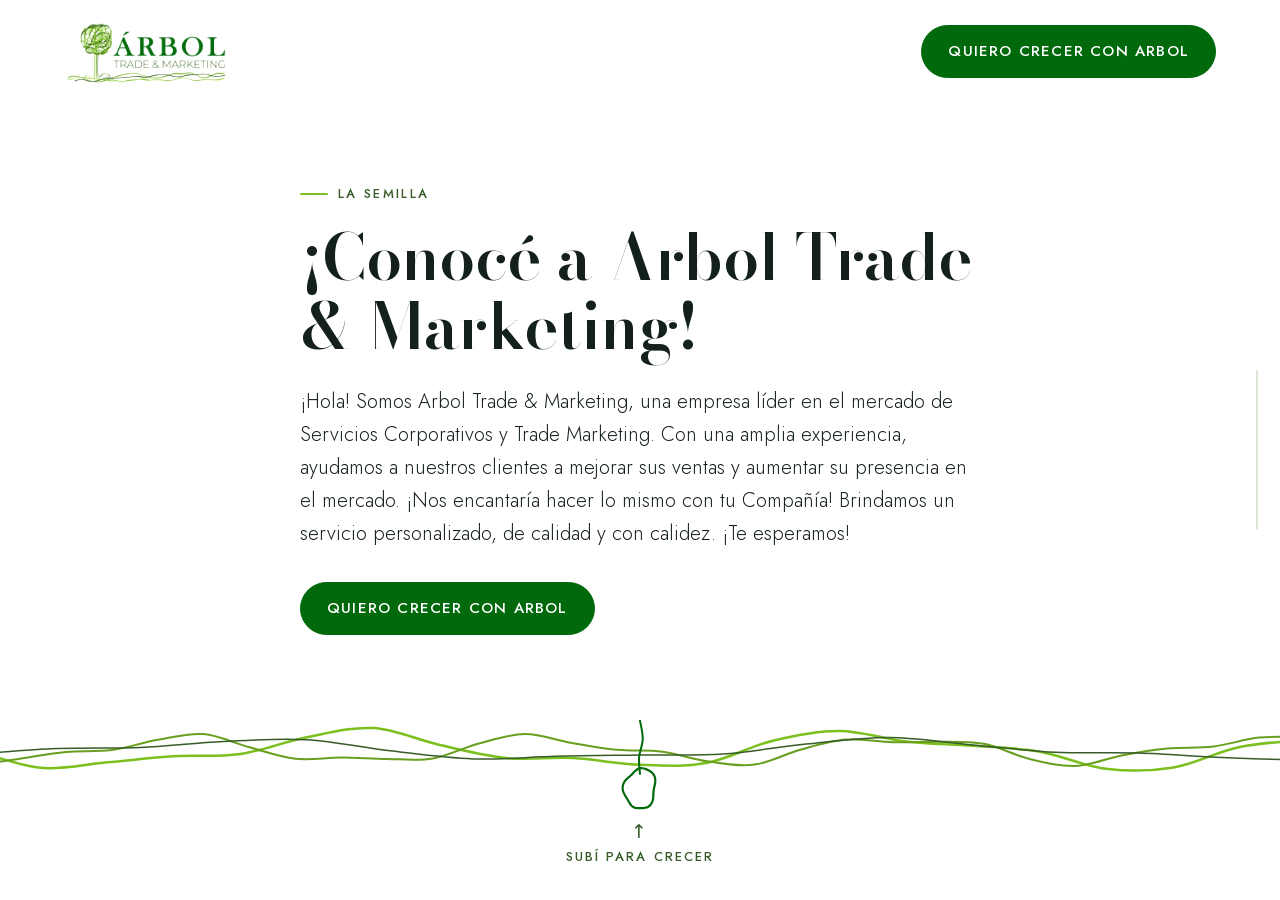
==== index.html @ 54db1768 "Árbol Trade & Marketing — sitio completo Sitio de una página, estático (HTML/CSS/JS), sin build step" ====
<!doctype html>
<html lang="es-AR">
<head>
<meta charset="utf-8">
<meta name="viewport" content="width=device-width, initial-scale=1, viewport-fit=cover">
<!-- Samsung Internet's "Dark mode for websites" force-inverts pages by default
     for many Android users, turning this white-and-green site black with a
     magenta tree. This opts out. -->
<meta name="color-scheme" content="only light">
<meta name="theme-color" content="#ffffff">

<title>Árbol Trade & Marketing | Servicios Corporativos y Trade Marketing</title>
<meta name="description" content="Somos Árbol Trade & Marketing. Ayudamos a nuestros clientes a mejorar sus ventas y aumentar su presencia en el mercado: trade marketing, BTL, merchandising, auditoría, mystery shopping y logística promocional en Argentina.">
<link rel="canonical" href="https://www.arbolmarketing.com/">

<!-- ============================ STAGING ONLY ============================
     REMOVE THIS TAG BEFORE THE PRODUCTION CUTOVER TO www.arbolmarketing.com.
     Leaving it in place would de-index the live site from Google entirely.
     There is no build step here, so nothing removes it automatically.
     ===================================================================== -->
<meta name="robots" content="noindex, nofollow">

<meta property="og:type" content="website">
<meta property="og:locale" content="es_AR">
<meta property="og:site_name" content="Árbol Trade & Marketing">
<meta property="og:title" content="Árbol Trade & Marketing">
<meta property="og:description" content="Servicios Corporativos y Trade Marketing. Ayudamos a tu compañía a crecer: equipos permanentes en el punto de venta, brigadas, auditoría, mystery shoppers, merchandising, marketing visual y logística.">
<meta property="og:url" content="https://www.arbolmarketing.com/">
<meta property="og:image" content="https://www.arbolmarketing.com/assets/logo/original/arbol-vertical.jpg">
<meta name="twitter:card" content="summary_large_image">

<link rel="icon" href="assets/favicon/favicon.svg" type="image/svg+xml">
<link rel="apple-touch-icon" href="assets/favicon/apple-touch-icon.png">

<link rel="preload" href="assets/fonts/jost-var.woff2" as="font" type="font/woff2" crossorigin>
<link rel="stylesheet" href="styles.css?v=1">
<!-- Set before first paint: the reveal styles are scoped to .js, so without
     this the content would render then hide, flashing on every load. -->
<script>document.documentElement.className = 'js';</script>

<script type="application/ld+json">
{
  "@context": "https://schema.org",
  "@type": "ProfessionalService",
  "name": "Árbol Trade & Marketing",
  "description": "Servicios Corporativos y Trade Marketing.",
  "url": "https://www.arbolmarketing.com/",
  "email": "gerencia@arbolmarketing.com",
  "areaServed": "AR",
  "address": {
    "@type": "PostalAddress",
    "streetAddress": "Ciudad de la Paz 2941 Piso 9° B",
    "addressLocality": "CABA",
    "addressCountry": "AR"
  }
}
</script>
</head>

<body>
<a class="skip" href="#contenido">Saltar al contenido principal</a>

<header class="hdr">
  <a class="hdr__logo" href="#s1" aria-label="Árbol Trade &amp; Marketing — inicio">
    <img src="assets/logo/arbol-horizontal.jpg" width="420" height="183"
         alt="Árbol Trade &amp; Marketing">
  </a>
  <a class="btn btn--primary hdr__cta"
     href="mailto:gerencia@arbolmarketing.com?subject=Quiero%20crecer%20con%20Arbol">Quiero crecer con Arbol</a>
</header>

<div class="rail" aria-hidden="true"><div class="rail__fill" id="railFill"></div></div>

<!-- The sections below are in NARRATIVE order in the HTML. CSS renders them
     bottom-to-top, so §1 is at the visual bottom and the visitor climbs. -->
<main class="scroll" id="scroller">

  <!-- ============================================================ §1 semilla -->
  <section class="sect s-seed" id="s1" aria-labelledby="t1">
    <div class="wrap narrow">
      <p class="eyebrow" data-reveal>La semilla</p>
      <h1 id="t1" data-reveal="2">¡Conocé a Arbol Trade &amp; Marketing!</h1>
      <p class="lead" data-reveal="3">¡Hola! Somos Arbol Trade &amp; Marketing, una empresa líder en el mercado de Servicios Corporativos y Trade Marketing. Con una amplia experiencia, ayudamos a nuestros clientes a mejorar sus ventas y aumentar su presencia en el mercado. ¡Nos encantaría hacer lo mismo con tu Compañía! Brindamos un servicio personalizado, de calidad y con calidez. ¡Te esperamos!</p>
      <div class="btns" data-reveal="4">
        <a class="btn btn--primary" href="mailto:gerencia@arbolmarketing.com?subject=Quiero%20crecer%20con%20Arbol">Quiero crecer con Arbol</a>
      </div>
    </div>

    <div class="art seed-art" aria-hidden="true">
      <svg class="waves" viewBox="0 0 1200 60" preserveAspectRatio="none"><!--T:WAVES-->
<path class="wv" d="M0.0,30.0C10.0,33.0 40.0,45.7 60.0,47.8C80.0,49.8 100.0,44.2 120.0,42.3C140.0,40.4 160.0,37.7 180.0,36.3C200.0,35.0 220.0,37.2 240.0,34.0C260.0,30.8 280.0,21.6 300.0,17.3C320.0,12.9 340.0,6.8 360.0,8.1C380.0,9.4 400.0,20.0 420.0,25.0C440.0,29.9 460.0,35.8 480.0,38.0C500.0,40.2 520.0,36.9 540.0,38.1C560.0,39.2 580.0,44.0 600.0,44.8C620.0,45.6 640.0,47.0 660.0,43.0C680.0,39.0 700.0,26.1 720.0,20.7C740.0,15.4 760.0,10.8 780.0,11.0C800.0,11.1 820.0,19.0 840.0,21.4C860.0,23.9 880.0,24.0 900.0,25.7C920.0,27.3 940.0,27.6 960.0,31.5C980.0,35.3 1000.0,46.0 1020.0,48.7C1040.0,51.4 1060.0,51.4 1080.0,47.8C1100.0,44.2 1120.0,31.9 1140.0,27.2C1160.0,22.5 1190.0,21.0 1200.0,19.8" stroke="var(--leaf)" stroke-width="2.5" pathLength="1"/>
<path class="wv" d="M0.0,45.3C6.9,44.2 27.6,41.0 41.4,38.8C55.2,36.5 69.0,33.4 82.8,31.9C96.6,30.5 110.3,32.1 124.1,30.1C137.9,28.0 151.7,22.5 165.5,19.8C179.3,17.2 193.1,12.9 206.9,14.1C220.7,15.4 234.5,23.2 248.3,27.3C262.1,31.5 275.9,37.1 289.7,38.8C303.4,40.5 317.2,37.5 331.0,37.5C344.8,37.5 358.6,38.8 372.4,38.9C386.2,39.1 400.0,41.0 413.8,38.4C427.6,35.8 441.4,27.6 455.2,23.5C469.0,19.5 482.8,14.2 496.6,14.1C510.3,14.0 524.1,20.1 537.9,22.7C551.7,25.4 565.5,28.3 579.3,29.8C593.1,31.3 606.9,29.8 620.7,31.8C634.5,33.8 648.3,39.4 662.1,41.5C675.9,43.7 689.7,46.6 703.4,44.6C717.2,42.7 731.0,34.0 744.8,29.8C758.6,25.6 772.4,20.8 786.2,19.6C800.0,18.3 813.8,21.9 827.6,22.3C841.4,22.6 855.2,21.4 869.0,21.7C882.8,21.9 896.6,21.0 910.3,23.8C924.1,26.7 937.9,35.3 951.7,39.0C965.5,42.7 979.3,46.6 993.1,46.0C1006.9,45.4 1020.7,38.4 1034.5,35.4C1048.3,32.5 1062.1,29.9 1075.9,28.5C1089.7,27.0 1103.4,28.3 1117.2,26.5C1131.0,24.7 1144.8,19.2 1158.6,17.6C1172.4,16.0 1193.1,17.1 1200.0,17.0" stroke="var(--mid)" stroke-width="2.0" pathLength="1"/>
<path class="wv" d="M0.0,34.2C12.5,33.3 50.0,29.7 75.0,28.6C100.0,27.4 125.0,28.6 150.0,27.4C175.0,26.2 200.0,22.6 225.0,21.4C250.0,20.1 275.0,18.1 300.0,19.7C325.0,21.3 350.0,27.6 375.0,30.8C400.0,34.0 425.0,38.0 450.0,38.9C475.0,39.9 500.0,36.9 525.0,36.3C550.0,35.6 575.0,35.4 600.0,35.0C625.0,34.6 650.0,35.8 675.0,34.0C700.0,32.2 725.0,26.8 750.0,24.1C775.0,21.3 800.0,17.4 825.0,17.5C850.0,17.6 875.0,22.4 900.0,24.9C925.0,27.3 950.0,30.9 975.0,32.3C1000.0,33.6 1025.0,32.2 1050.0,33.1C1075.0,34.0 1100.0,36.4 1125.0,37.6C1150.0,38.7 1187.5,39.8 1200.0,40.3" stroke="var(--canopy)" stroke-width="1.5" pathLength="1"/>
</svg>
      <svg class="seedling" viewBox="240 -50 120 120"><!--T:SEED-->
<path class="sd" d="M314.9,42.2C314.7,43.2 314.7,44.1 314.7,45.1C314.6,46.1 314.6,47.1 314.5,48.2C314.5,49.3 314.4,50.4 314.2,51.6C314.0,52.7 313.7,53.8 313.2,54.9C312.8,55.9 312.2,56.9 311.5,57.7C310.9,58.5 310.1,59.2 309.3,59.7C308.5,60.2 307.6,60.6 306.7,60.8C305.8,61.1 304.9,61.2 304.1,61.3C303.2,61.4 302.4,61.5 301.6,61.5C300.8,61.5 300.0,61.5 299.2,61.5C298.4,61.5 297.6,61.5 296.8,61.4C296.0,61.3 295.2,61.2 294.4,60.9C293.7,60.7 292.9,60.3 292.2,59.9C291.5,59.4 290.9,58.8 290.3,58.2C289.7,57.6 289.2,56.8 288.7,56.1C288.3,55.3 287.9,54.5 287.4,53.8C287.0,53.0 286.6,52.3 286.1,51.5C285.7,50.7 285.2,50.0 284.7,49.2C284.3,48.4 283.7,47.6 283.3,46.8C282.8,45.9 282.3,44.9 281.9,43.9C281.6,42.9 281.3,41.8 281.1,40.6C281.0,39.5 281.0,38.3 281.2,37.2C281.4,36.0 281.8,34.9 282.3,33.9C282.8,32.8 283.5,31.9 284.1,31.1C284.8,30.2 285.6,29.5 286.3,28.9C287.1,28.2 287.8,27.6 288.5,27.1C289.2,26.5 289.8,25.9 290.4,25.3C291.1,24.7 291.6,24.1 292.2,23.5C292.8,22.8 293.4,22.1 294.0,21.5C294.7,20.8 295.4,20.2 296.1,19.6C296.8,19.1 297.6,18.6 298.4,18.3C299.2,18.0 300.1,17.8 300.9,17.7C301.7,17.7 302.5,17.7 303.3,17.9C304.1,18.0 304.9,18.3 305.7,18.6C306.5,18.8 307.2,19.2 308.0,19.5C308.8,19.9 309.5,20.3 310.3,20.7C311.0,21.2 311.8,21.6 312.4,22.2C313.1,22.8 313.8,23.5 314.4,24.2C315.0,25.0 315.5,25.9 315.9,26.8C316.2,27.8 316.5,28.9 316.6,30.0C316.7,31.1 316.7,32.2 316.6,33.3C316.5,34.4 316.2,35.5 316.0,36.5C315.8,37.6 315.5,38.5 315.4,39.5C315.2,40.4 315.0,41.3 314.9,42.2Z" stroke="var(--brand)" stroke-width="2.4" pathLength="1"/>
<path class="sp" d="M300.0,24.0C299.8,21.0 298.5,12.3 299.0,6.0C299.5,-0.3 302.8,-7.3 303.0,-14.0C303.2,-20.7 300.5,-30.7 300.0,-34.0" stroke="var(--brand)" stroke-width="2.2" pathLength="1"/>
</svg>
    </div>

    <button class="hint" id="hint" type="button">
      <span class="hint__arrow" aria-hidden="true">&#8593;</span>
      <span>Subí para crecer</span>
    </button>
  </section>

  <!-- ============================================================ §2 raíces -->
  <section class="sect s-roots" id="s2" aria-labelledby="t2">
    <div class="art roots-art" aria-hidden="true">
      <svg viewBox="0 0 600 320" preserveAspectRatio="xMidYMin meet"><!--T:ROOTS-->
<path class="rt" d="M300.0,0.0C299.8,10.5 300.6,45.0 298.7,63.0C296.8,81.1 293.3,94.0 288.5,108.2C283.6,122.5 277.1,135.5 269.6,148.5C262.1,161.4 252.9,173.7 243.7,185.8C234.5,197.9 223.9,209.6 214.3,221.2C204.7,232.7 194.7,243.9 185.9,255.0C177.1,266.0 165.5,282.1 161.4,287.5" stroke="var(--canopy)" stroke-width="2.6" pathLength="1"/>
<path class="rt" d="M300.0,0.0C303.7,5.1 316.6,21.7 322.4,30.4C328.2,39.1 330.8,45.3 334.8,52.2C338.8,59.0 342.2,65.3 346.6,71.6C350.9,77.8 355.1,83.7 360.8,89.6C366.5,95.4 373.0,101.0 380.9,106.6C388.9,112.1 398.3,117.6 408.6,122.9C418.9,128.2 437.1,136.0 442.8,138.6" stroke="var(--brand)" stroke-width="2.5" pathLength="1"/>
<path class="rt" d="M300.0,0.0C298.9,10.5 299.0,44.8 293.6,62.7C288.2,80.7 276.5,93.6 267.5,107.7C258.6,121.9 248.6,134.9 239.7,147.8C230.8,160.7 222.0,172.9 214.1,185.0C206.1,197.1 199.1,208.7 192.1,220.2C185.1,231.7 179.0,242.8 172.0,253.8C165.0,264.8 153.9,280.9 150.2,286.3" stroke="var(--mid)" stroke-width="2.4" pathLength="1"/>
<path class="rt" d="M300.0,0.0C300.7,11.5 301.6,49.4 304.3,69.3C307.0,89.1 310.6,103.3 316.0,118.9C321.4,134.6 328.4,149.0 336.6,163.2C344.8,177.4 354.9,190.9 365.2,204.2C375.4,217.5 387.1,230.4 398.2,243.1C409.2,255.7 420.8,268.0 431.3,280.2C441.8,292.3 456.1,310.0 461.1,316.0" stroke="var(--canopy)" stroke-width="2.2" pathLength="1"/>
<path class="rt" d="M300.0,0.0C295.6,8.2 281.2,35.2 273.6,49.3C265.9,63.4 260.6,73.5 254.1,84.7C247.7,95.8 241.6,106.1 234.7,116.2C227.8,126.3 221.0,135.9 212.7,145.4C204.3,154.9 195.4,164.0 184.7,173.1C174.0,182.1 161.9,190.8 148.7,199.5C135.4,208.2 112.4,220.7 105.2,225.0" stroke="var(--brand)" stroke-width="2.1" pathLength="1"/>
<path class="rt" d="M300.0,0.0C300.4,5.8 298.3,24.9 302.3,34.9C306.4,44.8 316.6,52.0 324.2,59.9C331.8,67.7 340.4,75.0 347.9,82.1C355.4,89.3 362.8,96.1 369.2,102.8C375.6,109.5 381.1,116.0 386.4,122.3C391.6,128.7 395.7,134.9 400.5,141.0C405.4,147.2 412.8,156.1 415.2,159.1" stroke="var(--mid)" stroke-width="2.0" pathLength="1"/>
<path class="rt" d="M300.0,0.0C297.9,6.0 293.1,25.6 287.5,35.9C281.8,46.1 275.1,53.5 266.2,61.6C257.3,69.7 246.5,77.2 234.2,84.5C221.9,91.9 207.4,98.9 192.4,105.8C177.4,112.7 160.6,119.3 144.1,125.9C127.7,132.5 110.3,138.8 93.8,145.1C77.3,151.4 53.4,160.6 45.3,163.7" stroke="var(--canopy)" stroke-width="1.9" pathLength="1"/>
<path class="rt" d="M300.0,0.0C304.2,7.9 317.8,34.0 325.1,47.6C332.4,61.3 337.7,71.0 343.8,81.8C349.8,92.5 355.4,102.4 361.6,112.2C367.8,122.0 373.6,131.3 380.9,140.4C388.1,149.6 395.8,158.4 405.2,167.1C414.5,175.8 425.1,184.3 437.0,192.6C448.9,201.0 469.8,213.2 476.4,217.3" stroke="var(--brand)" stroke-width="1.7" pathLength="1"/>
<path class="rt" d="M300.0,0.0C300.3,9.4 304.3,40.2 301.7,56.4C299.1,72.5 290.4,84.1 284.3,96.8C278.2,109.5 271.0,121.2 265.0,132.8C259.0,144.4 253.0,155.4 248.2,166.2C243.3,177.1 239.4,187.5 236.0,197.8C232.5,208.1 230.3,218.2 227.6,228.1C225.0,237.9 221.3,252.3 220.0,257.2" stroke="var(--mid)" stroke-width="1.6" pathLength="1"/>
</svg>
    </div>
    <div class="wrap narrow" id="contenido" tabindex="-1">
      <p class="eyebrow" data-reveal>Las raíces</p>
      <h2 id="t2" data-reveal="2">Nuestra historia de crecimiento</h2>
      <p class="lead" data-reveal="3">Como un árbol, crecemos y evolucionamos a lo largo de los años. Desde nuestros inicios, hemos acompañado a nuestros clientes en su camino hacia el éxito. Logramos echar raíces, prosperar, dar cobertura y frutos con nuestras acciones. Hoy seguimos creciendo junto a ellos. Conocé más sobre nuestra historia y cómo podemos ayudar a tu negocio a crecer y prosperar.</p>
    </div>
  </section>

  <!-- ============================================================ §3 tronco -->
  <section class="sect s-trunk" id="s3" aria-labelledby="t3">
    <div class="art trunk-art" aria-hidden="true">
      <svg viewBox="0 0 200 1000" preserveAspectRatio="none"><!--T:TRUNK-->
<path class="tk" d="M93.0,0.0C93.1,9.3 93.5,37.0 93.8,55.6C94.0,74.1 94.2,92.6 94.4,111.1C94.6,129.6 94.8,148.1 95.0,166.7C95.1,185.2 95.3,203.7 95.3,222.2C95.4,240.7 95.5,259.3 95.5,277.8C95.5,296.3 95.5,314.8 95.4,333.3C95.3,351.9 95.2,370.4 95.0,388.9C94.8,407.4 94.6,425.9 94.3,444.4C94.0,463.0 93.6,481.5 93.2,500.0C92.8,518.5 92.3,537.0 91.8,555.6C91.3,574.1 90.7,592.6 90.0,611.1C89.4,629.6 88.7,648.1 87.9,666.7C87.1,685.2 86.3,703.7 85.4,722.2C84.5,740.7 83.5,759.3 82.5,777.8C81.4,796.3 80.4,814.8 79.2,833.3C78.0,851.9 76.8,870.4 75.6,888.9C74.3,907.4 72.9,925.9 71.5,944.4C70.2,963.0 67.9,990.7 67.2,1000.0" stroke="var(--canopy)" stroke-width="3" pathLength="1"/>
<path class="tk" d="M110.8,0.0C110.8,9.3 111.0,37.0 111.2,55.6C111.3,74.1 111.4,92.6 111.5,111.1C111.6,129.6 111.7,148.1 111.7,166.7C111.8,185.2 111.9,203.7 112.0,222.2C112.1,240.7 112.2,259.3 112.2,277.8C112.3,296.3 112.4,314.8 112.5,333.3C112.6,351.9 112.7,370.4 112.9,388.9C113.0,407.4 113.1,425.9 113.3,444.4C113.4,463.0 113.6,481.5 113.8,500.0C114.0,518.5 114.2,537.0 114.5,555.6C114.7,574.1 115.0,592.6 115.3,611.1C115.6,629.6 116.0,648.1 116.4,666.7C116.8,685.2 117.2,703.7 117.7,722.2C118.2,740.7 118.7,759.3 119.3,777.8C119.9,796.3 120.6,814.8 121.3,833.3C122.0,851.9 122.7,870.4 123.5,888.9C124.4,907.4 125.3,925.9 126.2,944.4C127.2,963.0 128.8,990.7 129.3,1000.0" stroke="var(--canopy)" stroke-width="3" pathLength="1"/>
</svg>
    </div>
    <div class="wrap">
      <p class="eyebrow" data-reveal>El tronco</p>
      <h2 id="t3" data-reveal="2">¿Qué ofrecemos?</h2>

      <ul class="svcs" role="list">
        <li class="svc svc--solo" data-reveal>
          <svg class="svc__icon" viewBox="0 0 40 40" aria-hidden="true">
            <path d="M20 7c-6.5 0-10.5 4.2-9.4 9.2 1 5 6.4 8.2 11.6 7 5.2-1.2 8.7-5.4 7.5-9.9C28.6 9 24.4 7 20.6 8.4c-3.8 1.4-5 5.4-3 7.8 2 2.4 5.6 2 6.6-.6" stroke="var(--canopy)"/>
            <path d="M20 24.5V33" stroke="var(--brand)"/>
            <path d="M12.5 22.5 8 27M27.5 22.5 32 27" stroke="var(--mid)"/>
            <path d="M8 27c-2 .6-3 2-2.8 3.4M32 27c2 .6 3 2 2.8 3.4" stroke="var(--leaf)"/>
          </svg>
          <h3>Servicios de Marketing, Trade, BTL, campañas y eventos.</h3>
        </li>

        <li class="svc" data-reveal>
          <svg class="svc__icon" viewBox="0 0 40 40" aria-hidden="true">
            <path d="M14 13.5a3.2 3.2 0 1 1-.1 0M14 17v7m-3.8 4 3.8-4 3.8 4" stroke="var(--canopy)"/>
            <path d="M26.5 15a2.7 2.7 0 1 1-.1 0M26.5 18v6m-3 3.6 3-3.6 3 3.6" stroke="var(--mid)"/>
            <path d="M4 33c4.5-2.2 8-.2 12 .2 4 .4 7.5-1.8 11.5-1.6 2.6.1 4.4 1 6.5 2.2" stroke="var(--leaf)"/>
          </svg>
          <h3>Equipos de atención permanente para el PdeV</h3>
          <p>¡Siempre estamos disponibles para ayudar a nuestros clientes a mejorar su servicio al canal!</p>
        </li>

        <li class="svc" data-reveal>
          <svg class="svc__icon" viewBox="0 0 40 40" aria-hidden="true">
            <path d="M4 27.5 11.5 19l5 5L27 10" stroke="var(--canopy)"/>
            <path d="M21 10h6.5v6.5" stroke="var(--brand)"/>
            <path d="M4 33h9M6.5 36.5h6" stroke="var(--leaf)"/>
          </svg>
          <h3>Brigadas para acciones puntuales</h3>
          <p>¡Ayudamos a nuestros clientes a destacar en campañas específicas, rápidas y de gran alcance!</p>
        </li>

        <li class="svc" data-reveal>
          <svg class="svc__icon" viewBox="0 0 40 40" aria-hidden="true">
            <path d="M17.5 6.5c-6.2.3-10.4 4.6-10 10.4.4 5.8 5.4 9.6 11 9 5.6-.6 9.4-5.2 8.8-10.8-.5-4.6-4-8.2-8.6-8.6" stroke="var(--canopy)"/>
            <path d="m24.5 24.5 9 9" stroke="var(--brand)"/>
            <path d="M13.5 20v-3.5M17.5 20v-6.5M21.5 20v-9.5" stroke="var(--mid)"/>
          </svg>
          <h3>Servicios de auditoría</h3>
          <p>¡Brindamos una visión detallada del mercado para ayudar a tomar decisiones basadas en información!</p>
        </li>

        <li class="svc" data-reveal>
          <svg class="svc__icon" viewBox="0 0 40 40" aria-hidden="true">
            <path d="M9.5 14.5h21l-1.8 19h-17.4z" stroke="var(--canopy)"/>
            <path d="M15.5 14.5v-3a4.5 4.5 0 0 1 9 0v3" stroke="var(--mid)"/>
            <path d="M13.5 24.5c3.2-4.2 9.8-4.2 13 0-3.2 4.2-9.8 4.2-13 0" stroke="var(--brand)"/>
            <path d="M20 22.6a2 2 0 1 1-.1 0" stroke="var(--leaf)"/>
          </svg>
          <h3>Mystery Shoppers</h3>
          <p>¡Ayudamos a nuestros clientes a mejorar su servicio al cliente, evaluar sus KPI y validar la calidad de sus dinámicas!</p>
        </li>

        <li class="svc" data-reveal>
          <svg class="svc__icon" viewBox="0 0 40 40" aria-hidden="true">
            <path d="M4 15.5c5-2 9 2 14 0s9-2 18 0" stroke="var(--leaf)"/>
            <path d="M4 24.5c5-2 9 2 14 0s9-2 18 0" stroke="var(--mid)"/>
            <path d="M4 33.5c5-2 9 2 14 0s9-2 18 0" stroke="var(--canopy)"/>
            <path d="M7.5 6h6.5v7.5H7.5zM26 6h6.5v7.5H26z" stroke="var(--canopy)"/>
            <path d="m17.4 5.6 6.4.9-.9 6.4-6.4-.9z" stroke="var(--brand)"/>
          </svg>
          <h3>Servicio de Merchandising</h3>
          <p>¡Gestión de Trade, Información, Activación, Seguimiento y presentación de productos en tiendas!</p>
        </li>

        <li class="svc" data-reveal>
          <svg class="svc__icon" viewBox="0 0 40 40" aria-hidden="true">
            <path d="M20 21c0-1.8 1.9-2.8 3.1-1.2 1.2 1.6-.5 4.6-3.4 4.8-2.9.2-5.6-2.8-4.6-6.3 1-3.5 5.8-4.8 9.2-2.2" stroke="var(--canopy)"/>
            <path d="M20 11.5V6M29 14l3.5-3.5M11 14 7.5 10.5M32 22h5M3 22h5" stroke="var(--leaf)"/>
            <path d="M9.5 29.5 30 26l1.4 8L11 37.5z" stroke="var(--mid)"/>
          </svg>
          <h3>Marketing visual</h3>
          <p>¡Ayudamos a nuestros clientes a llamar la atención con activaciones impactantes!</p>
        </li>

        <li class="svc" data-reveal>
          <svg class="svc__icon" viewBox="0 0 40 40" aria-hidden="true">
            <path d="M3.5 12h17v14h-17z" stroke="var(--canopy)"/>
            <path d="M20.5 17h6.5l4.5 5.5V26h-11z" stroke="var(--mid)"/>
            <path d="M11 26a3.2 3.2 0 1 1-.1 0M27 26a3.2 3.2 0 1 1-.1 0" stroke="var(--brand)"/>
            <path d="M3 34c5-2 9 2 14 0s9-2 19 0" stroke="var(--leaf)"/>
          </svg>
          <h3>Logística</h3>
          <p>¡Aseguramos que los Materiales Promocionales lleguen a tiempo y se instalen en perfectas condiciones!</p>
        </li>
      </ul>
    </div>
  </section>

  <!-- ============================================================ §4 copa -->
  <section class="sect s-canopy" id="s4" aria-labelledby="t4">
    <div class="art canopy-art canopy" aria-hidden="true">
      <svg viewBox="0 0 600 520" preserveAspectRatio="xMidYMid meet"><!--T:CANOPY-->
<path class="cp" d="M262.4,321.4C257.8,317.9 252.4,314.5 247.2,310.4C242.1,306.3 236.3,302.0 231.5,296.8C226.7,291.6 221.8,285.8 218.3,279.4C214.8,273.1 212.0,265.9 210.6,258.8C209.3,251.6 209.2,243.8 210.2,236.3C211.3,228.9 213.8,221.2 217.1,214.1C220.4,207.0 224.9,200.1 229.8,193.7C234.6,187.2 240.4,181.3 246.1,175.6C251.8,169.9 258.0,164.7 264.2,159.6C270.4,154.4 276.7,149.6 283.2,144.8C289.7,140.1 296.2,135.4 303.1,131.1C310.0,126.8 317.1,122.5 324.6,119.1C332.0,115.6 339.8,112.3 347.7,110.2C355.6,108.1 364.0,106.6 371.9,106.5C379.9,106.4 388.1,107.3 395.5,109.4C402.9,111.4 410.1,114.8 416.4,118.9C422.6,122.9 428.2,128.2 432.9,133.5C437.7,138.8 441.5,145.0 445.0,150.7C448.4,156.3 450.9,162.3 453.7,167.5C456.5,172.8 458.7,177.7 461.6,182.1C464.4,186.5 467.3,190.2 471.0,193.9C474.6,197.6 478.8,200.7 483.4,204.3C488.0,207.8 493.4,211.1 498.6,215.2C503.7,219.3 509.5,223.7 514.3,228.9C519.1,234.0 524.0,239.9 527.5,246.2C531.0,252.6 533.8,259.7 535.2,266.9C536.5,274.1 536.7,281.9 535.6,289.3C534.5,296.8 532.0,304.4 528.7,311.6C525.5,318.7 520.9,325.6 516.1,332.0C511.2,338.4 505.5,344.4 499.7,350.1C494.0,355.7 487.8,361.0 481.6,366.1C475.4,371.2 469.1,376.1 462.6,380.8C456.2,385.6 449.6,390.2 442.7,394.5C435.8,398.8 428.7,403.1 421.3,406.6C413.9,410.1 406.0,413.4 398.1,415.5C390.2,417.5 381.9,419.0 373.9,419.1C366.0,419.3 357.8,418.4 350.4,416.3C342.9,414.2 335.7,410.8 329.5,406.8C323.2,402.8 317.7,397.4 312.9,392.1C308.1,386.8 304.3,380.6 300.9,375.0C297.4,369.3 294.9,363.4 292.1,358.1C289.4,352.9 287.2,348.0 284.3,343.6C281.4,339.2 278.5,335.4 274.8,331.7C271.2,328.0 267.0,325.0 262.4,321.4Z" stroke="var(--leaf)" stroke-width="2.9" pathLength="1"/>
<path class="cp" d="M394.8,412.4C388.9,413.0 382.4,412.3 376.4,410.8C370.3,409.3 364.1,406.5 358.5,403.5C352.9,400.6 347.5,396.6 342.6,393.3C337.7,389.9 333.4,386.1 329.0,383.3C324.7,380.4 320.9,378.0 316.6,376.3C312.2,374.7 308.1,373.9 303.1,373.4C298.1,372.9 292.8,373.3 286.7,373.2C280.6,373.0 273.7,373.4 266.7,372.5C259.7,371.6 251.7,370.5 244.5,367.8C237.3,365.1 229.6,361.4 223.4,356.5C217.3,351.5 211.4,345.1 207.6,338.2C203.8,331.4 201.3,323.1 200.6,315.4C199.9,307.6 201.1,299.1 203.5,291.7C205.9,284.3 210.4,277.0 215.0,271.0C219.6,264.9 225.8,259.8 231.2,255.4C236.6,251.0 242.6,247.8 247.3,244.5C252.0,241.3 256.3,239.0 259.4,235.8C262.4,232.6 264.4,229.6 265.8,225.4C267.1,221.2 267.2,216.3 267.5,210.5C267.8,204.7 267.2,197.6 267.7,190.4C268.2,183.2 268.5,174.8 270.2,167.3C271.9,159.8 274.4,151.7 278.0,145.3C281.5,138.9 286.3,132.9 291.7,129.1C297.1,125.2 303.7,122.7 310.1,122.1C316.6,121.5 323.8,122.9 330.4,125.4C336.9,128.0 343.6,132.5 349.5,137.3C355.4,142.1 360.8,148.5 365.6,154.3C370.4,160.2 374.4,166.7 378.3,172.5C382.1,178.3 385.3,184.0 388.7,189.0C392.1,194.1 395.1,198.6 398.5,203.0C401.9,207.3 405.4,211.0 409.1,215.0C412.8,219.0 416.8,222.6 420.6,226.8C424.5,231.0 428.6,235.3 432.2,240.0C435.8,244.8 439.4,250.0 442.3,255.5C445.2,261.0 447.8,266.9 449.7,272.9C451.5,278.9 452.8,285.2 453.6,291.4C454.3,297.6 454.5,303.9 454.3,310.1C454.1,316.3 453.5,322.4 452.6,328.6C451.7,334.7 450.6,340.7 449.1,346.7C447.7,352.7 446.0,358.8 443.9,364.6C441.8,370.4 439.4,376.4 436.4,381.7C433.4,387.0 429.9,392.3 425.8,396.6C421.7,400.9 416.9,404.8 411.8,407.5C406.6,410.1 400.7,411.9 394.8,412.4Z" stroke="var(--mid)" stroke-width="2.4" pathLength="1"/>
<path class="cp" d="M402.5,422.2C394.0,420.2 386.0,416.7 379.0,414.6C372.0,412.5 366.1,410.5 360.4,409.8C354.7,409.2 350.0,409.7 344.9,410.6C339.7,411.5 334.8,413.9 329.3,415.3C323.8,416.8 318.0,418.9 312.1,419.4C306.2,419.9 299.8,419.8 294.0,418.2C288.2,416.6 282.4,413.6 277.4,410.0C272.3,406.4 267.9,401.3 263.6,396.7C259.4,392.0 256.0,386.7 252.0,382.1C247.9,377.5 244.2,373.2 239.3,369.1C234.3,365.0 228.8,361.7 222.3,357.7C215.8,353.8 208.0,350.2 200.5,345.2C192.9,340.3 184.1,334.8 177.0,328.1C169.9,321.5 162.5,313.5 157.8,305.2C153.1,296.9 149.7,287.3 148.8,278.5C147.9,269.6 149.4,260.1 152.3,252.0C155.2,243.9 160.8,236.3 166.4,229.8C171.9,223.3 179.3,217.9 185.8,212.9C192.2,207.9 199.1,204.0 205.2,199.7C211.2,195.4 216.6,191.4 221.9,187.1C227.1,182.7 231.6,178.0 236.7,173.7C241.8,169.4 246.7,164.5 252.3,161.1C258.0,157.7 264.2,154.5 270.8,153.3C277.3,152.0 284.7,152.1 291.7,153.8C298.6,155.4 306.0,159.1 312.5,163.1C318.9,167.2 325.0,173.1 330.4,177.9C335.8,182.7 340.2,188.3 344.8,192.1C349.3,195.9 353.0,199.0 357.7,200.8C362.4,202.5 367.0,202.6 372.8,202.6C378.6,202.5 385.2,201.0 392.5,200.6C399.7,200.3 408.2,199.4 416.1,200.5C424.1,201.5 432.8,203.4 440.1,206.9C447.3,210.4 454.3,215.5 459.6,221.3C464.9,227.1 468.9,234.6 471.9,241.8C474.9,249.0 476.2,257.1 477.6,264.8C479.0,272.4 479.2,280.1 480.1,287.8C481.1,295.5 481.8,302.9 483.1,310.7C484.3,318.6 486.1,326.5 487.4,334.9C488.7,343.3 490.6,352.3 490.8,361.0C491.0,369.8 490.9,379.3 488.6,387.4C486.4,395.5 482.6,403.7 477.3,409.7C471.9,415.8 464.4,420.7 456.4,423.6C448.5,426.5 438.7,427.2 429.7,427.0C420.7,426.8 410.9,424.3 402.5,422.2Z" stroke="var(--canopy)" stroke-width="2.6" pathLength="1"/>
<path class="cp" d="M213.5,374.1C209.9,371.4 205.8,369.1 201.8,366.3C197.8,363.5 193.4,360.7 189.5,357.2C185.7,353.8 181.7,349.9 178.7,345.5C175.8,341.1 173.2,336.0 171.7,330.8C170.2,325.6 169.5,319.8 169.5,314.1C169.5,308.4 170.4,302.5 171.5,296.7C172.7,290.9 174.5,285.1 176.3,279.3C178.1,273.5 180.1,267.7 182.3,261.9C184.5,256.0 186.7,250.1 189.4,244.1C192.1,238.1 194.9,231.9 198.5,226.1C202.0,220.2 206.0,214.2 210.8,209.1C215.5,204.0 221.0,199.0 226.9,195.3C232.7,191.6 239.4,188.6 245.9,186.8C252.5,184.9 259.5,184.3 266.0,184.2C272.6,184.2 279.1,185.4 285.1,186.6C291.1,187.8 296.7,189.9 302.1,191.6C307.4,193.3 312.3,195.2 317.2,196.8C322.1,198.3 326.7,199.7 331.4,201.0C336.1,202.3 340.9,203.3 345.5,204.7C350.2,206.1 355.0,207.4 359.4,209.4C363.8,211.4 368.2,213.8 372.0,216.7C375.7,219.6 379.1,223.2 381.9,227.0C384.8,230.8 386.9,235.2 389.0,239.5C391.0,243.8 392.4,248.4 394.0,252.8C395.6,257.3 397.0,261.7 398.7,266.2C400.5,270.7 402.4,275.0 404.5,279.8C406.5,284.5 409.0,289.3 411.1,294.6C413.1,299.9 415.4,305.5 416.7,311.5C418.0,317.5 419.0,324.0 418.7,330.4C418.5,336.9 417.3,343.7 415.1,350.0C412.8,356.3 409.3,362.6 405.2,368.2C401.2,373.8 395.9,378.9 390.6,383.4C385.2,387.9 379.1,391.7 373.3,395.2C367.4,398.7 361.3,401.6 355.3,404.4C349.4,407.2 343.6,409.7 337.7,412.2C331.8,414.6 326.1,417.0 320.2,418.9C314.3,420.9 308.4,422.8 302.4,423.9C296.5,425.0 290.4,425.8 284.6,425.5C278.8,425.3 273.0,424.3 267.7,422.5C262.5,420.7 257.5,417.9 253.1,414.8C248.7,411.8 245.0,407.8 241.5,404.1C238.0,400.4 235.1,396.3 232.1,392.7C229.1,389.1 226.5,385.6 223.3,382.5C220.2,379.4 217.1,376.8 213.5,374.1Z" stroke="var(--leaf)" stroke-width="2.9" pathLength="1"/>
<path class="cp" d="M92.2,301.2C93.2,294.3 93.9,287.6 94.9,280.9C95.9,274.1 96.4,267.3 98.1,260.7C99.8,254.0 101.6,247.1 105.1,240.8C108.7,234.6 113.4,228.3 119.5,223.3C125.6,218.3 133.5,213.8 141.8,210.7C150.0,207.5 159.9,205.6 169.0,204.4C178.1,203.1 187.9,203.4 196.3,203.3C204.7,203.2 212.6,204.0 219.5,203.7C226.4,203.5 232.1,203.1 237.7,201.6C243.4,200.0 247.9,197.5 253.4,194.4C258.8,191.3 264.0,186.9 270.3,183.1C276.6,179.3 283.5,174.6 291.0,171.4C298.5,168.2 306.9,165.2 315.1,163.9C323.3,162.5 332.0,162.3 340.0,163.2C348.0,164.0 355.8,166.4 363.1,169.0C370.4,171.7 376.9,175.5 383.6,179.0C390.3,182.5 396.4,186.4 403.2,190.1C410.0,193.8 417.0,197.4 424.4,201.3C431.8,205.2 440.0,208.9 447.7,213.5C455.3,218.1 463.8,223.0 470.3,228.9C476.9,234.8 483.3,241.5 486.9,248.6C490.5,255.8 492.6,263.9 492.0,271.6C491.4,279.4 488.1,287.7 483.3,294.9C478.5,302.1 470.9,309.1 463.3,315.1C455.7,321.0 446.2,326.1 437.8,330.6C429.5,335.1 420.8,338.6 413.4,342.3C406.0,345.9 399.4,349.0 393.5,352.6C387.6,356.2 383.0,359.9 378.0,363.7C373.0,367.6 368.8,371.9 363.7,375.7C358.6,379.5 353.3,383.6 347.3,386.6C341.3,389.5 334.6,392.1 327.8,393.5C321.0,394.9 313.6,395.3 306.6,395.2C299.6,395.1 292.5,393.8 285.8,393.0C279.2,392.1 273.0,390.6 266.6,390.2C260.2,389.7 254.2,389.5 247.3,390.1C240.3,390.8 233.2,392.4 224.9,394.0C216.7,395.6 207.4,398.2 197.6,399.6C187.7,401.0 176.5,402.7 166.1,402.6C155.7,402.5 144.3,401.5 134.9,398.9C125.4,396.2 116.3,392.0 109.5,386.8C102.7,381.6 97.4,374.7 93.9,367.8C90.4,360.9 89.0,352.9 88.2,345.3C87.4,337.8 88.5,330.0 89.2,322.6C89.8,315.3 91.3,308.2 92.2,301.2Z" stroke="var(--mid)" stroke-width="3.1" pathLength="1"/>
<path class="cp" d="M129.8,382.2C132.7,371.6 139.2,359.4 143.0,350.4C146.8,341.4 151.6,333.9 152.4,328.4C153.3,322.9 151.9,320.4 148.3,317.6C144.7,314.7 137.2,313.9 130.8,311.2C124.5,308.4 115.7,305.5 110.3,300.9C105.0,296.4 100.3,290.2 98.9,283.8C97.4,277.5 99.0,269.7 101.5,262.9C104.0,256.0 109.5,249.1 113.8,242.5C118.1,235.9 123.4,230.1 127.3,223.4C131.2,216.7 134.1,210.1 137.3,202.4C140.5,194.8 142.4,185.8 146.3,177.5C150.2,169.2 154.5,159.4 160.6,152.6C166.7,145.8 174.8,139.3 182.9,136.8C191.1,134.2 201.1,134.6 209.4,137.1C217.7,139.7 226.2,146.5 232.7,152.1C239.3,157.8 244.2,166.2 248.9,170.8C253.6,175.4 256.4,179.4 260.9,179.8C265.3,180.3 269.6,177.1 275.7,173.3C281.8,169.4 289.5,161.8 297.5,156.7C305.4,151.6 315.3,145.2 323.4,142.5C331.5,139.8 339.9,138.9 346.0,140.4C352.1,141.8 356.4,146.6 359.9,151.1C363.5,155.7 364.7,162.5 367.3,167.9C369.8,173.3 371.5,178.7 375.0,183.5C378.5,188.3 383.5,192.0 388.2,196.7C393.0,201.4 399.8,205.7 403.7,211.6C407.5,217.5 411.6,224.5 411.3,232.1C411.1,239.6 408.1,248.9 402.2,256.8C396.4,264.6 386.1,273.0 376.3,279.4C366.6,285.7 353.5,290.6 343.7,294.6C333.9,298.7 324.1,300.6 317.5,303.8C311.0,307.0 307.2,309.3 304.5,314.0C301.8,318.7 302.3,324.7 301.3,331.9C300.2,339.1 300.5,348.9 298.3,357.4C296.2,366.0 292.9,376.0 288.2,383.2C283.5,390.5 276.8,396.7 270.2,400.8C263.7,405.0 256.0,406.4 249.1,408.0C242.1,409.6 235.3,409.0 228.5,410.3C221.6,411.6 215.2,413.0 207.9,415.7C200.5,418.3 192.7,422.9 184.4,426.2C176.2,429.5 166.5,434.3 158.4,435.4C150.3,436.6 141.4,436.6 135.9,433.0C130.4,429.4 126.3,422.1 125.3,413.6C124.3,405.2 126.8,392.7 129.8,382.2Z" stroke="var(--canopy)" stroke-width="2.9" pathLength="1"/>
<path class="cp" d="M374.4,242.6C373.7,247.3 373.0,251.9 371.9,256.5C370.7,261.0 369.5,265.6 367.4,269.9C365.4,274.3 362.8,278.6 359.3,282.4C355.8,286.1 351.4,289.7 346.5,292.5C341.6,295.3 335.7,297.5 329.9,299.2C324.1,300.9 317.6,301.8 311.7,302.6C305.8,303.4 299.8,303.6 294.5,304.1C289.2,304.7 284.3,305.0 279.7,305.9C275.0,306.8 270.9,308.0 266.6,309.6C262.2,311.2 258.0,313.3 253.3,315.4C248.6,317.4 243.7,319.9 238.3,321.8C232.9,323.6 226.9,325.4 220.9,326.4C214.9,327.3 208.5,327.7 202.4,327.4C196.3,327.0 190.0,325.8 184.3,324.2C178.5,322.5 173.1,320.1 167.8,317.7C162.6,315.2 157.8,312.3 152.8,309.4C147.9,306.5 143.1,303.5 138.1,300.4C133.2,297.3 128.1,294.2 123.1,290.7C118.2,287.2 112.9,283.6 108.5,279.5C104.1,275.5 99.6,271.0 96.6,266.2C93.6,261.5 91.3,256.2 90.6,251.1C89.9,245.9 90.6,240.4 92.5,235.4C94.3,230.4 97.9,225.4 101.9,221.0C105.8,216.6 111.2,212.7 116.3,209.1C121.3,205.6 127.1,202.7 132.1,199.9C137.2,197.0 142.1,194.6 146.5,192.0C151.0,189.5 154.9,187.0 158.7,184.4C162.6,181.8 166.0,179.0 169.8,176.4C173.6,173.8 177.4,171.0 181.6,168.7C185.9,166.4 190.5,164.2 195.4,162.7C200.2,161.2 205.6,160.1 210.8,159.5C216.0,158.9 221.5,159.0 226.8,159.2C232.1,159.3 237.3,160.0 242.4,160.4C247.6,160.7 252.5,161.2 257.8,161.3C263.1,161.5 268.3,161.3 274.1,161.1C279.9,160.9 286.1,160.2 292.6,160.0C299.2,159.9 306.5,159.5 313.5,160.1C320.6,160.6 328.2,161.5 335.0,163.4C341.7,165.2 348.5,167.9 354.0,171.2C359.5,174.5 364.2,178.7 367.8,183.2C371.3,187.7 373.7,192.9 375.2,197.9C376.8,203.0 377.2,208.3 377.4,213.4C377.6,218.5 376.9,223.5 376.4,228.4C375.9,233.3 375.2,238.0 374.4,242.6Z" stroke="var(--leaf)" stroke-width="2.8" pathLength="1"/>
<path class="cp" d="M292.2,392.5C286.8,396.5 280.6,399.7 274.6,400.8C268.6,401.9 262.1,401.2 256.3,398.9C250.4,396.6 244.5,392.2 239.6,387.0C234.7,381.8 230.3,374.6 226.8,367.5C223.2,360.4 220.5,352.0 218.3,344.4C216.0,336.7 214.7,328.7 213.3,321.6C211.8,314.5 211.0,307.7 209.7,301.7C208.4,295.6 207.2,290.3 205.4,285.1C203.5,279.9 201.4,275.5 198.9,270.6C196.4,265.7 193.3,261.1 190.3,255.9C187.2,250.6 183.8,245.1 180.9,239.0C178.0,232.9 174.9,226.2 172.8,219.3C170.8,212.3 169.1,204.7 168.4,197.3C167.7,189.9 167.8,182.1 168.8,174.9C169.8,167.7 171.7,160.5 174.3,154.0C176.8,147.6 180.3,141.6 184.0,136.3C187.7,131.1 192.1,126.5 196.6,122.4C201.0,118.4 205.8,115.0 210.6,112.0C215.4,109.1 220.3,106.7 225.2,104.6C230.1,102.5 235.0,100.8 239.9,99.5C244.9,98.2 249.8,97.2 254.7,96.7C259.6,96.1 264.5,96.0 269.4,96.3C274.2,96.7 279.1,97.5 283.8,98.8C288.5,100.0 293.1,101.8 297.7,103.9C302.2,105.9 306.5,108.5 310.8,111.1C315.1,113.7 319.2,116.6 323.3,119.5C327.5,122.4 331.5,125.4 335.8,128.5C340.0,131.6 344.2,134.6 348.7,138.0C353.1,141.3 357.7,144.7 362.3,148.7C366.9,152.7 371.7,156.9 376.1,161.9C380.5,166.9 385.1,172.5 388.7,178.7C392.4,184.9 395.9,191.9 398.2,199.1C400.4,206.3 402.0,214.3 402.4,222.0C402.7,229.7 402.0,237.8 400.2,245.1C398.5,252.4 395.5,259.6 392.0,265.8C388.5,272.0 383.8,277.5 379.3,282.2C374.8,286.9 369.6,290.5 365.0,293.9C360.3,297.4 355.6,299.8 351.5,302.7C347.5,305.6 343.8,307.9 340.6,311.2C337.5,314.5 335.0,318.0 332.4,322.4C329.9,326.8 328.0,332.1 325.5,337.8C323.0,343.5 320.7,350.4 317.6,356.8C314.5,363.2 311.0,370.5 306.7,376.4C302.5,382.4 297.5,388.4 292.2,392.5Z" stroke="var(--mid)" stroke-width="2.9" pathLength="1"/>
<path class="cp" d="M321.5,359.3C315.8,363.8 310.0,368.9 303.5,373.3C296.9,377.7 289.9,382.5 282.4,385.7C274.9,388.8 266.6,391.6 258.5,392.1C250.4,392.7 241.7,391.9 233.8,389.2C225.9,386.6 218.0,381.8 211.3,376.2C204.6,370.6 198.5,363.0 193.4,355.5C188.2,348.0 184.2,339.3 180.4,331.2C176.6,323.2 173.8,314.9 170.8,307.3C167.8,299.6 165.2,292.4 162.4,285.3C159.5,278.3 156.6,271.7 153.9,264.8C151.2,258.0 148.3,251.2 146.3,244.2C144.2,237.2 142.3,229.9 141.7,222.7C141.1,215.5 141.3,208.0 142.4,201.1C143.6,194.1 146.0,187.2 148.7,181.0C151.5,174.8 155.3,169.1 158.7,163.6C162.1,158.2 165.9,153.5 169.0,148.4C172.1,143.3 174.8,138.6 177.1,133.0C179.4,127.4 180.9,121.5 182.6,114.9C184.4,108.3 185.5,100.8 187.6,93.3C189.7,85.8 191.8,77.4 195.2,70.0C198.6,62.7 202.7,55.0 207.9,49.0C213.0,43.0 219.3,37.7 225.9,34.2C232.5,30.6 240.2,28.6 247.6,27.7C255.0,26.7 263.0,27.5 270.5,28.6C278.1,29.6 285.6,32.0 293.0,34.1C300.3,36.2 307.5,38.8 314.7,41.3C321.9,43.8 329.1,46.3 336.4,49.2C343.6,52.2 351.0,55.1 358.0,59.0C365.0,63.0 372.1,67.5 378.2,73.1C384.3,78.7 390.1,85.4 394.3,92.8C398.6,100.1 401.9,108.8 403.8,117.3C405.7,125.8 406.0,135.1 405.8,143.8C405.5,152.4 403.7,161.1 402.2,168.9C400.7,176.8 398.3,184.1 396.7,190.9C395.2,197.8 393.6,203.9 392.9,210.2C392.2,216.4 392.2,222.2 392.3,228.6C392.5,234.9 393.5,241.4 393.8,248.1C394.1,254.9 394.8,262.1 394.2,269.1C393.7,276.0 392.8,283.3 390.7,289.9C388.7,296.4 385.6,302.8 381.9,308.3C378.3,313.9 373.6,318.7 368.9,323.2C364.2,327.6 358.8,331.2 353.7,335.2C348.5,339.1 343.2,342.5 337.8,346.6C332.5,350.6 327.3,354.9 321.5,359.3Z" stroke="var(--canopy)" stroke-width="2.3" pathLength="1"/>
<path class="cp" d="M437.4,245.7C433.2,250.0 429.9,253.3 428.0,257.4C426.1,261.5 426.1,265.5 426.2,270.3C426.2,275.1 427.9,280.6 428.4,286.3C428.9,292.0 429.8,298.6 429.0,304.6C428.2,310.5 426.5,316.9 423.5,322.1C420.4,327.3 415.8,332.0 410.7,335.7C405.6,339.4 399.1,341.9 392.9,344.1C386.6,346.2 379.6,347.3 373.0,348.5C366.4,349.8 359.8,350.6 353.1,351.7C346.5,352.8 340.0,354.2 333.2,355.3C326.3,356.5 319.3,358.1 312.1,358.7C304.9,359.2 297.1,359.8 290.0,358.8C282.8,357.8 275.2,355.9 269.0,352.6C262.8,349.2 257.0,344.3 252.7,338.9C248.5,333.5 245.5,326.4 243.5,320.0C241.5,313.5 241.3,306.2 240.6,300.1C239.9,294.0 240.6,288.2 239.6,283.4C238.5,278.6 237.5,274.9 234.5,271.3C231.5,267.7 227.1,265.1 221.6,261.8C216.1,258.5 208.5,255.4 201.6,251.2C194.7,247.0 186.3,242.2 180.2,236.6C174.0,231.0 168.0,224.2 164.9,217.7C161.8,211.1 160.5,203.7 161.6,197.3C162.6,190.9 166.5,184.4 171.3,179.3C176.0,174.1 183.4,169.8 190.2,166.3C197.1,162.7 205.3,160.4 212.4,158.0C219.5,155.6 226.6,154.1 232.8,152.0C239.1,149.9 244.6,147.8 250.0,145.5C255.4,143.1 260.0,140.2 265.2,137.6C270.4,135.0 275.5,132.0 281.1,130.0C286.7,128.0 292.8,126.2 298.9,125.6C304.9,125.0 311.5,125.3 317.6,126.2C323.7,127.2 329.8,129.3 335.5,131.3C341.2,133.2 346.5,135.9 352.0,137.7C357.4,139.5 362.4,141.3 368.3,142.3C374.2,143.3 380.2,143.5 387.2,143.7C394.3,144.0 402.3,143.4 410.6,143.8C418.8,144.3 428.4,144.7 436.8,146.6C445.2,148.6 454.3,151.5 460.9,155.7C467.5,159.9 473.4,165.8 476.4,171.9C479.5,178.1 480.3,185.8 479.2,192.9C478.1,199.9 474.0,207.6 469.7,214.1C465.4,220.6 458.6,226.7 453.2,232.0C447.9,237.3 441.6,241.5 437.4,245.7Z" stroke="var(--leaf)" stroke-width="2.8" pathLength="1"/>
<path class="cp" d="M294.1,401.2C287.4,401.3 280.3,402.3 273.0,402.2C265.7,402.2 257.5,402.7 250.3,400.9C243.2,399.1 235.6,396.4 230.1,391.3C224.7,386.3 220.1,378.9 217.8,370.6C215.5,362.4 215.5,351.7 216.3,342.0C217.2,332.3 220.6,321.4 223.0,312.3C225.5,303.2 229.2,294.7 231.0,287.3C232.8,279.8 234.0,273.9 233.8,267.6C233.6,261.4 231.6,256.1 229.8,249.8C228.0,243.5 224.7,237.0 223.0,229.9C221.3,222.9 219.6,215.0 219.6,207.4C219.7,199.9 221.1,192.0 223.3,184.7C225.5,177.5 229.3,170.7 232.8,164.0C236.4,157.3 240.7,151.3 244.6,144.6C248.6,137.9 252.3,131.2 256.3,123.9C260.3,116.5 264.0,108.2 268.8,100.7C273.5,93.2 278.6,84.7 284.7,78.8C290.8,72.9 298.0,67.5 305.3,65.3C312.5,63.1 320.8,63.4 328.0,65.8C335.3,68.1 342.6,74.0 348.7,79.6C354.9,85.2 360.0,93.3 364.8,99.3C369.6,105.4 373.2,111.6 377.6,115.7C381.9,119.7 385.9,122.0 390.9,123.5C395.9,125.1 401.6,124.4 407.5,125.0C413.5,125.5 420.4,125.2 426.5,126.8C432.6,128.4 438.9,130.9 444.0,134.8C449.0,138.6 453.1,144.1 456.6,149.8C460.1,155.6 462.3,162.5 464.9,169.1C467.4,175.6 469.4,182.4 472.0,189.2C474.7,196.0 477.8,202.7 480.8,210.0C483.8,217.4 487.7,225.0 489.9,233.3C492.1,241.5 494.3,250.7 494.0,259.5C493.6,268.2 491.7,277.9 487.7,285.8C483.8,293.7 477.2,301.3 470.3,307.1C463.4,312.8 454.3,316.9 446.5,320.4C438.6,323.8 430.1,325.3 423.4,327.8C416.6,330.2 410.9,331.9 405.9,335.2C400.9,338.6 397.5,342.9 393.6,348.0C389.7,353.2 386.6,360.1 382.4,366.2C378.2,372.2 373.7,379.4 368.5,384.5C363.3,389.6 357.3,394.2 351.3,397.0C345.2,399.9 338.7,400.9 332.4,401.6C326.1,402.4 319.8,401.5 313.5,401.4C307.1,401.4 300.9,401.0 294.1,401.2Z" stroke="var(--mid)" stroke-width="3.0" pathLength="1"/>
<path class="cp" d="M293.1,300.7C290.4,300.4 287.7,299.5 285.6,299.8C283.6,300.1 282.2,300.8 280.9,302.5C279.6,304.3 279.0,307.2 277.8,310.3C276.5,313.4 275.5,317.8 273.6,321.0C271.6,324.3 269.2,328.0 266.3,329.9C263.4,331.8 259.6,332.8 256.2,332.5C252.7,332.1 248.8,330.2 245.5,327.8C242.1,325.4 239.0,321.5 236.2,318.1C233.5,314.6 231.2,310.6 229.0,307.1C226.7,303.6 224.8,300.3 222.8,297.2C220.7,294.1 218.6,291.3 216.8,288.4C214.9,285.4 212.9,282.5 211.6,279.5C210.4,276.4 209.4,273.1 209.1,270.0C208.8,266.9 209.4,263.7 210.0,260.9C210.6,258.2 212.1,255.7 212.8,253.3C213.5,251.0 214.5,249.2 214.2,246.9C214.0,244.6 213.0,242.5 211.3,239.5C209.7,236.6 206.7,233.1 204.2,229.1C201.7,225.2 198.2,220.3 196.2,215.7C194.1,211.2 192.3,205.9 191.9,201.9C191.5,197.8 192.4,194.0 194.1,191.4C195.7,188.9 198.9,187.4 202.0,186.6C205.1,185.7 209.2,186.2 212.8,186.5C216.3,186.8 220.0,187.8 223.3,188.3C226.6,188.9 229.6,189.4 232.6,189.8C235.6,190.2 238.4,190.3 241.3,190.9C244.2,191.6 247.1,192.2 250.0,193.7C252.8,195.2 255.7,197.4 258.3,199.8C260.9,202.3 263.2,205.6 265.3,208.5C267.4,211.3 268.9,214.5 270.7,216.8C272.6,219.0 274.0,220.9 276.2,222.1C278.4,223.3 280.9,223.6 284.1,224.1C287.3,224.7 291.4,224.6 295.6,225.4C299.7,226.3 304.8,227.4 309.0,229.4C313.2,231.4 317.6,234.3 320.6,237.5C323.6,240.7 325.9,244.8 327.1,248.5C328.3,252.3 328.1,256.4 327.7,260.0C327.3,263.6 325.7,266.9 324.6,270.0C323.5,273.1 322.0,275.8 320.9,278.5C319.7,281.3 318.9,283.9 317.9,286.4C316.9,288.9 316.2,291.6 314.9,293.7C313.5,295.8 312.0,297.9 309.8,299.2C307.7,300.5 304.8,301.1 302.0,301.4C299.3,301.6 295.9,300.9 293.1,300.7Z" stroke="var(--canopy)" stroke-width="2.4" pathLength="1"/>
<path class="cp" d="M240.2,308.9C237.7,308.1 235.0,307.0 233.2,305.5C231.3,304.0 229.9,302.0 229.2,300.0C228.5,297.9 228.5,295.5 228.8,293.2C229.0,290.9 230.0,288.5 230.6,286.3C231.2,284.0 232.0,281.9 232.4,279.6C232.8,277.3 232.9,275.0 232.8,272.4C232.7,269.8 232.2,267.0 232.0,263.9C231.8,260.8 231.4,257.2 231.8,253.8C232.3,250.4 233.0,246.5 234.5,243.4C236.1,240.2 238.5,237.0 241.2,234.9C244.0,232.7 247.7,231.1 251.3,230.4C254.9,229.6 259.0,229.9 262.6,230.5C266.3,231.1 269.9,232.7 273.1,234.1C276.2,235.4 279.0,237.3 281.6,238.6C284.1,239.9 286.2,241.1 288.5,241.8C290.7,242.5 292.8,242.7 295.0,242.9C297.3,243.1 299.6,242.8 301.9,243.0C304.2,243.2 306.8,243.2 308.9,244.0C310.9,244.7 313.0,245.8 314.4,247.4C315.8,248.9 316.8,251.1 317.3,253.2C317.8,255.4 317.6,258.0 317.5,260.3C317.5,262.5 316.8,264.8 316.8,266.7C316.8,268.6 316.8,270.1 317.6,271.6C318.4,273.0 319.8,274.0 321.7,275.3C323.5,276.7 326.3,277.8 328.8,279.5C331.4,281.2 334.6,283.2 336.9,285.6C339.2,287.9 341.5,290.9 342.7,293.8C343.8,296.7 344.3,300.0 343.8,303.0C343.3,305.9 341.7,309.0 339.8,311.5C337.8,314.1 334.9,316.3 332.1,318.2C329.3,320.2 326.1,321.6 323.2,323.1C320.3,324.7 317.5,325.9 314.9,327.4C312.2,328.9 309.9,330.5 307.4,332.3C304.9,334.0 302.5,336.1 299.9,337.8C297.2,339.6 294.4,341.6 291.5,342.7C288.5,343.9 285.3,344.9 282.2,344.9C279.2,344.8 276.0,344.1 273.4,342.6C270.8,341.1 268.4,338.7 266.6,336.1C264.7,333.6 263.5,330.2 262.5,327.3C261.5,324.5 261.2,321.4 260.5,319.1C259.9,316.8 259.6,314.9 258.6,313.6C257.6,312.2 256.4,311.6 254.7,311.1C252.9,310.5 250.5,310.6 248.1,310.2C245.7,309.9 242.6,309.7 240.2,308.9Z" stroke="var(--leaf)" stroke-width="2.7" pathLength="1"/>
<path class="cp" d="M250.5,314.6C248.6,312.5 246.7,310.2 245.4,307.7C244.1,305.2 242.9,302.4 242.6,299.6C242.3,296.9 242.4,293.8 243.4,291.0C244.3,288.2 246.0,285.3 248.0,282.9C250.0,280.5 252.9,278.3 255.5,276.5C258.1,274.7 261.3,273.4 263.7,272.1C266.2,270.9 268.6,270.1 270.3,268.9C272.1,267.8 273.2,266.8 274.0,265.1C274.8,263.5 274.9,261.6 275.2,259.2C275.4,256.7 275.2,253.7 275.6,250.6C275.9,247.5 276.3,243.7 277.3,240.5C278.4,237.2 279.9,233.8 281.9,231.2C283.8,228.6 286.5,226.3 289.2,224.9C291.9,223.5 295.1,222.9 298.1,222.9C301.1,223.0 304.2,223.9 307.0,225.0C309.8,226.2 312.5,228.0 314.9,229.7C317.3,231.5 319.4,233.5 321.4,235.4C323.4,237.3 325.2,239.2 327.0,241.0C328.7,242.9 330.3,244.6 331.8,246.4C333.3,248.2 334.8,250.0 335.9,252.0C337.1,253.9 338.1,255.9 338.9,258.0C339.7,260.0 340.2,262.2 340.6,264.3C341.0,266.3 341.1,268.4 341.5,270.4C341.9,272.4 342.1,274.2 342.8,276.1C343.5,277.9 344.3,279.6 345.6,281.6C346.8,283.6 348.5,285.5 350.2,287.9C351.9,290.3 354.0,292.9 355.6,295.8C357.2,298.7 358.9,302.1 359.7,305.4C360.4,308.6 360.8,312.3 360.2,315.4C359.5,318.5 358.0,321.6 355.9,323.9C353.8,326.2 350.6,328.0 347.5,329.0C344.3,330.1 340.3,330.3 336.8,330.1C333.2,329.9 329.4,328.9 326.2,328.1C323.0,327.2 320.0,325.8 317.4,325.0C314.8,324.2 312.7,323.3 310.7,323.1C308.7,322.8 307.0,323.0 305.1,323.5C303.3,323.9 301.5,325.0 299.5,325.9C297.4,326.8 295.2,328.0 292.9,328.8C290.5,329.7 287.9,330.5 285.4,330.8C282.8,331.1 280.2,331.0 277.6,330.7C275.1,330.3 272.6,329.5 270.2,328.5C267.8,327.6 265.5,326.3 263.3,324.9C261.0,323.5 258.8,321.9 256.7,320.2C254.6,318.5 252.4,316.6 250.5,314.6Z" stroke="var(--mid)" stroke-width="2.0" pathLength="1"/>
<path class="cp" d="M309.7,284.6C305.5,283.2 301.3,280.6 298.4,279.7C295.5,278.7 293.7,278.0 292.4,279.0C291.0,280.0 291.0,282.5 290.4,285.5C289.7,288.5 289.6,293.3 288.4,297.1C287.3,300.8 285.6,305.4 283.3,308.0C281.0,310.6 277.8,312.5 274.8,312.9C271.7,313.4 268.1,312.2 265.0,310.7C261.9,309.2 258.9,306.4 256.1,304.2C253.2,302.0 250.7,299.5 247.9,297.5C245.1,295.5 242.3,294.0 239.3,292.2C236.2,290.5 232.7,289.1 229.7,287.0C226.8,284.9 223.5,282.4 221.7,279.4C219.9,276.4 218.6,272.5 218.8,268.9C218.9,265.4 220.6,261.2 222.5,257.9C224.5,254.6 228.1,251.5 230.4,249.1C232.8,246.7 235.8,245.1 236.8,243.3C237.8,241.5 237.8,240.3 236.6,238.2C235.3,236.1 232.2,233.7 229.3,230.6C226.4,227.5 222.1,223.4 219.4,219.4C216.6,215.5 213.9,210.7 212.9,206.9C211.9,203.2 212.2,199.5 213.3,196.8C214.4,194.2 217.2,192.5 219.7,191.1C222.2,189.7 225.5,189.4 228.2,188.4C231.0,187.5 233.6,186.8 236.1,185.6C238.5,184.3 240.6,182.5 243.0,181.0C245.5,179.5 247.9,177.4 250.8,176.7C253.6,176.0 257.1,175.6 260.3,176.8C263.5,178.1 267.3,180.8 270.2,184.1C273.2,187.4 276.0,192.6 278.0,196.8C280.1,201.1 281.2,206.2 282.6,209.7C283.9,213.1 284.4,215.9 285.9,217.5C287.4,219.0 289.0,219.0 291.6,219.0C294.3,219.0 298.0,217.7 301.9,217.4C305.9,217.2 311.0,216.8 315.2,217.6C319.4,218.4 324.0,220.1 327.1,222.4C330.3,224.6 332.6,227.9 334.1,231.1C335.5,234.2 335.6,237.8 335.8,241.0C336.1,244.3 335.5,247.4 335.6,250.5C335.7,253.6 336.0,256.4 336.6,259.6C337.1,262.8 338.4,266.1 338.9,269.4C339.4,272.7 340.2,276.5 339.5,279.3C338.7,282.2 337.2,285.0 334.5,286.5C331.9,288.0 327.6,288.6 323.5,288.2C319.3,287.9 313.9,286.0 309.7,284.6Z" stroke="var(--canopy)" stroke-width="2.1" pathLength="1"/>
<path class="cp" d="M365.0,222.6C364.5,225.5 363.4,228.4 361.6,230.9C359.9,233.4 357.5,235.7 354.8,237.4C352.1,239.2 348.7,240.4 345.5,241.3C342.3,242.1 338.7,242.4 335.6,242.5C332.4,242.6 329.2,242.1 326.4,241.9C323.7,241.7 321.2,241.2 319.1,241.1C317.0,241.0 315.3,241.0 313.6,241.4C311.9,241.8 310.7,242.6 309.1,243.7C307.6,244.7 306.2,246.3 304.5,247.7C302.8,249.2 300.9,251.1 298.8,252.6C296.6,254.1 294.2,255.7 291.6,256.7C289.1,257.7 286.2,258.5 283.5,258.7C280.8,258.9 278.0,258.6 275.4,257.9C272.9,257.2 270.4,255.9 268.2,254.5C266.0,253.1 264.0,251.2 262.2,249.3C260.4,247.4 258.8,245.2 257.3,243.1C255.7,241.1 254.3,238.9 252.8,236.8C251.3,234.7 249.8,232.6 248.2,230.4C246.6,228.1 244.9,225.9 243.4,223.5C241.8,221.1 240.1,218.5 238.9,215.8C237.6,213.0 236.4,210.1 235.9,207.1C235.4,204.2 235.2,201.0 235.7,198.1C236.3,195.2 237.4,192.2 239.1,189.7C240.9,187.3 243.3,185.0 246.0,183.2C248.7,181.5 252.0,180.2 255.3,179.4C258.5,178.6 262.1,178.3 265.2,178.2C268.4,178.1 271.6,178.5 274.4,178.7C277.1,179.0 279.6,179.5 281.7,179.6C283.8,179.7 285.5,179.7 287.2,179.3C288.8,178.8 290.1,178.1 291.7,177.0C293.2,175.9 294.6,174.4 296.3,172.9C298.0,171.4 299.9,169.6 302.0,168.1C304.2,166.6 306.6,165.0 309.2,164.0C311.7,163.0 314.6,162.2 317.3,162.0C320.0,161.8 322.8,162.1 325.4,162.8C327.9,163.4 330.4,164.7 332.6,166.2C334.8,167.6 336.8,169.5 338.6,171.4C340.4,173.3 342.0,175.4 343.5,177.5C345.1,179.6 346.5,181.7 348.0,183.9C349.5,186.0 351.0,188.1 352.6,190.3C354.1,192.5 355.9,194.7 357.4,197.2C359.0,199.6 360.7,202.2 361.9,204.9C363.2,207.6 364.4,210.6 364.9,213.5C365.4,216.5 365.6,219.7 365.0,222.6Z" stroke="var(--leaf)" stroke-width="1.8" pathLength="1"/>
<path class="cp" d="M210.2,292.2C209.3,289.2 207.1,287.6 205.0,285.3C202.9,283.0 199.6,281.1 197.7,278.5C195.8,275.9 193.9,272.8 193.6,269.6C193.2,266.5 194.3,262.8 195.6,259.4C196.9,256.1 199.7,252.9 201.4,249.7C203.2,246.6 205.2,243.9 205.9,240.6C206.6,237.2 206.2,233.9 205.7,229.7C205.1,225.4 203.1,220.3 202.5,214.9C201.9,209.5 201.0,202.9 202.2,197.4C203.3,191.9 205.7,185.9 209.5,182.0C213.2,178.2 218.9,175.3 224.5,174.3C230.0,173.4 237.0,174.6 242.7,176.2C248.5,177.8 254.2,181.5 258.9,184.0C263.6,186.5 267.4,189.7 271.0,191.1C274.7,192.6 277.5,193.1 280.9,192.9C284.3,192.7 287.7,191.0 291.5,190.0C295.2,189.0 299.4,187.3 303.2,187.0C306.9,186.8 310.8,187.2 313.8,188.5C316.8,189.9 319.1,192.6 321.2,195.0C323.3,197.4 324.4,200.7 326.4,203.0C328.5,205.3 330.3,207.2 333.6,208.6C336.9,210.0 341.4,210.4 346.4,211.4C351.5,212.3 358.4,212.7 363.9,214.5C369.5,216.2 376.0,218.5 379.7,221.9C383.4,225.2 386.0,229.9 386.0,234.5C385.9,239.1 383.1,244.7 379.2,249.4C375.4,254.0 368.6,258.6 362.9,262.2C357.2,265.9 350.1,268.6 345.0,271.2C339.9,273.9 335.5,275.6 332.3,278.1C329.1,280.6 327.6,283.0 325.9,286.0C324.2,289.0 323.7,292.7 322.1,296.0C320.5,299.3 318.7,303.2 316.1,305.9C313.5,308.7 310.0,311.0 306.5,312.5C302.9,314.1 298.7,314.4 295.0,315.1C291.3,315.8 287.7,315.6 284.2,316.8C280.7,318.0 277.7,319.5 274.0,322.3C270.3,325.0 266.5,329.3 261.9,333.2C257.2,337.2 251.7,342.6 246.0,346.0C240.4,349.4 233.6,352.8 228.2,353.5C222.8,354.3 217.1,353.2 213.4,350.4C209.8,347.7 207.4,342.2 206.2,337.0C205.1,331.7 206.1,324.6 206.7,318.9C207.3,313.2 209.4,307.3 210.0,302.9C210.6,298.4 211.0,295.1 210.2,292.2Z" stroke="var(--mid)" stroke-width="2.7" pathLength="1"/>
<path class="cp" d="M203.8,312.6C203.5,308.9 204.3,304.8 204.3,301.5C204.4,298.1 204.6,295.2 204.1,292.6C203.7,289.9 202.6,287.9 201.7,285.5C200.9,283.2 199.3,281.0 198.8,278.5C198.3,276.0 198.0,273.1 198.8,270.5C199.6,267.8 201.5,264.7 203.9,262.3C206.2,259.9 209.9,257.6 212.9,255.8C215.9,254.0 219.5,252.8 221.9,251.5C224.4,250.1 226.4,249.3 227.6,247.7C228.8,246.2 228.9,244.5 229.1,242.1C229.4,239.8 228.8,236.7 229.1,233.7C229.4,230.7 229.7,227.0 230.8,224.2C232.0,221.3 233.8,218.5 235.9,216.6C237.9,214.7 240.7,213.7 243.3,212.8C245.8,212.0 248.5,212.1 251.1,211.6C253.7,211.1 256.1,210.8 258.7,209.8C261.4,208.7 264.0,206.9 267.1,205.0C270.2,203.1 273.7,200.2 277.4,198.3C281.1,196.3 285.5,194.0 289.3,193.2C293.1,192.5 297.2,192.5 300.1,193.7C303.0,195.0 305.5,197.7 306.9,200.8C308.4,203.8 308.8,208.1 309.0,211.8C309.3,215.5 308.6,219.6 308.5,222.9C308.5,226.3 308.3,229.2 308.7,231.9C309.1,234.5 310.2,236.6 311.1,238.9C312.0,241.2 313.5,243.4 314.0,245.9C314.5,248.4 314.9,251.3 314.0,254.0C313.2,256.7 311.3,259.7 309.0,262.1C306.6,264.6 303.0,266.8 300.0,268.6C297.0,270.4 293.3,271.6 290.9,273.0C288.4,274.3 286.5,275.1 285.3,276.7C284.1,278.3 284.0,280.0 283.7,282.3C283.5,284.6 284.0,287.7 283.7,290.7C283.4,293.7 283.1,297.4 282.0,300.2C280.9,303.1 279.0,305.9 277.0,307.8C274.9,309.7 272.1,310.8 269.6,311.6C267.0,312.4 264.3,312.3 261.7,312.8C259.1,313.3 256.8,313.6 254.1,314.7C251.5,315.8 248.9,317.5 245.8,319.4C242.6,321.3 239.1,324.2 235.4,326.1C231.7,328.1 227.3,330.4 223.5,331.2C219.7,331.9 215.7,331.9 212.7,330.7C209.8,329.4 207.4,326.7 205.9,323.7C204.4,320.7 204.1,316.3 203.8,312.6Z" stroke="var(--canopy)" stroke-width="2.3" pathLength="1"/>
<path class="cp" d="M324.7,333.7C321.9,331.8 319.5,329.7 317.1,327.9C314.7,326.2 312.5,324.5 310.3,323.0C308.0,321.6 305.9,320.4 303.6,319.1C301.4,317.9 299.1,316.9 296.8,315.7C294.5,314.4 292.1,313.2 289.9,311.6C287.6,310.0 285.3,308.2 283.1,306.1C281.0,304.0 279.0,301.6 277.2,298.9C275.4,296.3 273.7,293.3 272.3,290.2C270.8,287.1 269.6,283.8 268.5,280.4C267.4,277.0 266.5,273.5 265.7,269.9C264.8,266.2 264.1,262.5 263.6,258.7C263.0,254.9 262.6,251.0 262.4,247.0C262.2,243.0 262.1,238.9 262.4,234.8C262.8,230.8 263.3,226.6 264.4,222.8C265.4,219.0 266.9,215.2 268.7,212.0C270.5,208.8 272.9,205.9 275.4,203.6C277.9,201.3 280.9,199.6 283.9,198.5C286.9,197.4 290.1,196.9 293.1,196.8C296.2,196.6 299.2,197.2 302.0,197.5C304.7,197.8 307.3,198.6 309.7,198.9C312.1,199.1 314.2,199.3 316.4,198.9C318.5,198.5 320.4,197.6 322.7,196.3C324.9,195.0 327.1,193.1 329.7,191.2C332.4,189.2 335.3,186.7 338.4,184.9C341.6,183.0 345.3,180.9 348.9,179.9C352.5,178.9 356.5,178.3 360.1,178.9C363.6,179.4 367.3,180.9 370.3,183.3C373.2,185.7 375.9,189.3 377.6,193.2C379.4,197.2 380.5,202.2 380.8,207.1C381.2,211.9 380.6,217.4 379.7,222.3C378.9,227.2 377.1,232.2 375.6,236.5C374.0,240.8 371.9,244.7 370.3,248.1C368.8,251.6 367.2,254.4 366.2,257.2C365.3,260.0 364.8,262.4 364.7,265.1C364.6,267.9 365.2,270.5 365.9,273.8C366.6,277.0 367.9,280.6 368.8,284.6C369.7,288.6 370.9,293.2 371.5,297.8C372.0,302.4 372.3,307.6 372.0,312.3C371.6,317.0 370.6,321.9 369.1,325.9C367.5,329.9 365.2,333.6 362.7,336.3C360.1,339.0 356.8,340.9 353.6,341.9C350.4,343.0 346.8,343.0 343.4,342.5C340.1,342.1 336.6,340.7 333.5,339.2C330.4,337.7 327.4,335.6 324.7,333.7Z" stroke="var(--leaf)" stroke-width="2.6" pathLength="1"/>
<path class="cp" d="M238.5,307.4C236.9,304.0 236.3,299.4 236.6,294.9C236.9,290.3 238.5,284.9 240.3,280.1C242.1,275.3 244.9,270.3 247.1,266.0C249.4,261.6 252.0,257.7 253.8,254.1C255.6,250.5 257.1,247.4 258.1,244.3C259.1,241.2 259.3,238.5 259.8,235.4C260.3,232.4 260.2,229.3 260.9,226.1C261.5,223.0 262.3,219.5 263.7,216.4C265.2,213.2 267.2,209.9 269.7,207.0C272.1,204.2 275.2,201.5 278.3,199.3C281.3,197.0 284.8,195.2 287.9,193.3C291.1,191.5 294.1,190.0 297.0,188.0C299.9,186.0 302.5,184.0 305.2,181.3C308.0,178.6 310.5,175.4 313.6,171.9C316.7,168.3 320.0,164.0 323.9,160.0C327.7,156.1 332.2,151.7 336.7,148.3C341.3,145.0 346.5,141.8 351.2,140.1C356.0,138.3 361.1,137.5 365.3,137.7C369.5,138.0 373.5,139.6 376.7,141.7C379.9,143.7 382.4,147.0 384.6,150.0C386.7,153.1 388.2,156.8 389.8,160.0C391.4,163.2 392.6,166.5 394.2,169.4C395.7,172.4 397.4,175.0 399.1,177.7C400.7,180.5 402.7,183.0 404.1,186.0C405.5,188.9 407.0,192.0 407.4,195.5C407.9,198.9 407.8,202.8 406.7,206.7C405.6,210.5 403.5,214.8 400.9,218.6C398.3,222.5 394.6,226.4 391.1,229.7C387.6,233.1 383.5,236.0 380.1,238.7C376.7,241.4 373.4,243.6 370.8,246.0C368.3,248.3 366.4,250.4 364.8,253.0C363.2,255.6 362.5,258.3 361.4,261.6C360.3,264.9 359.6,268.7 358.2,272.6C356.8,276.4 355.2,280.9 352.9,284.8C350.6,288.7 347.7,292.8 344.5,296.0C341.3,299.2 337.4,302.0 333.6,304.1C329.8,306.1 325.6,307.4 321.7,308.4C317.8,309.5 313.9,309.7 310.0,310.3C306.2,310.8 302.5,311.0 298.6,311.6C294.7,312.2 290.7,313.1 286.5,313.9C282.2,314.8 277.7,316.0 273.1,316.7C268.5,317.4 263.5,318.3 259.0,318.1C254.6,317.8 250.0,317.2 246.6,315.4C243.2,313.6 240.2,310.9 238.5,307.4Z" stroke="var(--mid)" stroke-width="2.0" pathLength="1"/>
</svg>
    </div>
    <div class="shade" aria-hidden="true"></div>
    <div class="wrap narrow">
      <p class="eyebrow" data-reveal>La copa</p>
      <h2 id="t4" data-reveal="2">¿Por qué trabajar con nosotros?</h2>
      <p class="lead" data-reveal="3">Ofrecemos una combinación única de tecnología avanzada, potencial de crecimiento y recursos humanos altamente capacitados. Además, nuestra experiencia en el mercado en varias categorías nos permite brindar un servicio de calidad a nuestros clientes. ¡Nos encantaría ayudarte a alcanzar tus objetivos!</p>
    </div>
  </section>

  <!-- ============================================================ §5 contacto -->
  <section class="sect s-contact contact" id="s5" aria-labelledby="t5">
    <div class="wrap">
      <div class="contact-grid">
        <div>
          <p class="eyebrow" data-reveal>Los frutos</p>
          <h2 id="t5" data-reveal="2">¡Contactá con nosotros!</h2>
          <p class="lead line" data-reveal="3">¡Estamos ansiosos de conectarnos con vos!</p>
          <address data-reveal="3">Nos encontrás en Ciudad de la Paz 2941 Piso 9° B, CABA, Argentina</address>
          <p class="line" data-reveal="3"><span class="site">www.arbolmarketing.com</span> o envianos un correo electrónico a <a class="mail" href="mailto:gerencia@arbolmarketing.com">gerencia@arbolmarketing.com</a> .</p>
          <p data-reveal="3">¡No dudes en ponerte en contacto con nosotros para analizar juntos cómo podemos ayudar a crecer tu negocio!</p>

          <div class="btns" data-reveal="4">
            <a class="btn btn--primary" href="mailto:gerencia@arbolmarketing.com?subject=Quiero%20crecer%20con%20Arbol">Quiero crecer con Arbol</a>
            <a class="btn btn--ghost" href="mailto:gerencia@arbolmarketing.com?subject=Trabaj%C3%A1%20con%20Nosotros">Trabajá con Nosotros</a>
            <a class="btn btn--ghost" href="mailto:gerencia@arbolmarketing.com?subject=Acceso%20Clientes">Acceso Clientes</a>
          </div>
        </div>

        <div class="card-logo" data-reveal="2">
          <img src="assets/logo/arbol-vertical.jpg" width="428" height="560"
               alt="Árbol Trade &amp; Marketing" loading="lazy">
        </div>
      </div>
    </div>
  </section>

  <footer class="ftr" id="ftr">
    <p style="margin:0">© <span id="yr">2026</span> Árbol Trade &amp; Marketing · Ciudad de la Paz 2941 Piso 9° B, CABA, Argentina</p>
    <p style="margin:0"><a href="mailto:gerencia@arbolmarketing.com">gerencia@arbolmarketing.com</a></p>
    <button class="motion-toggle" id="motionToggle" type="button" aria-pressed="false">Reducir animación</button>
  </footer>

</main>

<script src="script.js?v=1"></script>
</body>
</html>
---- styles.css ----
/* =========================================================================
   Árbol Trade & Marketing — www.arbolmarketing.com
   Plain CSS. No build step. What you edit is what ships.

   CONTRAST RULES — do not break these:
     --leaf (#7CC01F) is 2.23:1 on white. NEVER text, NEVER a link, NEVER a
     focus ring. Decorative strokes only.
     --mid  (#689F1E) is 3.20:1 on white. Decorative only, at any size.
     Buttons, links and focus rings use --brand (#00690C, 6.94:1) or darker.
   ========================================================================= */

@font-face {
  font-family: 'Bodoni Moda';
  font-style: normal;
  font-weight: 500 700;
  font-display: swap;
  src: url(assets/fonts/bodonimoda-var.woff2) format('woff2');
  unicode-range: U+0000-00FF, U+0131, U+0152-0153, U+02BB-02BC, U+02C6, U+02DA,
    U+02DC, U+0304, U+0308, U+0329, U+2000-206F, U+20AC, U+2122, U+2191, U+2193,
    U+2212, U+2215, U+FEFF, U+FFFD;
}
@font-face {
  font-family: 'Jost';
  font-style: normal;
  font-weight: 300 500;
  font-display: swap;
  src: url(assets/fonts/jost-var.woff2) format('woff2');
  unicode-range: U+0000-00FF, U+0131, U+0152-0153, U+02BB-02BC, U+02C6, U+02DA,
    U+02DC, U+0304, U+0308, U+0329, U+2000-206F, U+20AC, U+2122, U+2191, U+2193,
    U+2212, U+2215, U+FEFF, U+FFFD;
}

:root {
  --white: #ffffff;
  --mist: #f2f7ef;
  --border: #dce7d8;
  --ink: #14201a;
  --ink-2: #4a5a45;
  --root: #0b4a12;
  --brand: #00690c;
  --brand-hov: #00520a;
  --canopy: #375b29;
  --mid: #689f1e;
  --leaf: #7cc01f;

  --serif: 'Bodoni Moda', 'Didot', 'Times New Roman', serif;
  --sans: 'Jost', 'Futura', 'Century Gothic', system-ui, -apple-system, sans-serif;

  --wrap: 1120px;
  --pad: clamp(20px, 5vw, 64px);
  --sect-y: clamp(72px, 12vh, 132px);

  --ease: cubic-bezier(0.22, 0.61, 0.36, 1);
  --dur: 0.85s;
}

*, *::before, *::after { box-sizing: border-box; }

html { -webkit-text-size-adjust: 100%; }

body {
  margin: 0;
  background: var(--white);
  color: var(--ink);
  font-family: var(--sans);
  font-weight: 400;
  font-size: 17px;
  line-height: 1.7;          /* Spanish runs long. Not optional. */
  -webkit-font-smoothing: antialiased;
  overflow: hidden;          /* the scroller below owns all scrolling */
}

img { max-width: 100%; height: auto; display: block; }

::selection { background: var(--leaf); color: var(--ink); }

a { color: var(--brand); }

:focus-visible {
  outline: 3px solid var(--brand);
  outline-offset: 2px;
  border-radius: 3px;
}

.skip {
  position: absolute;
  left: 12px; top: -60px;
  z-index: 100;
  background: var(--brand); color: #fff;
  padding: 10px 18px; border-radius: 999px;
  font-size: 15px; text-decoration: none;
  transition: top 0.2s;
}
.skip:focus { top: 12px; }

.sr-only {
  position: absolute; width: 1px; height: 1px;
  padding: 0; margin: -1px; overflow: hidden;
  clip: rect(0 0 0 0); white-space: nowrap; border: 0;
}

/* ---------------------------------------------------------------- header */
.hdr {
  position: fixed; inset: 0 0 auto 0; z-index: 50;
  display: flex; align-items: center; justify-content: space-between;
  gap: 16px;
  padding: 14px var(--pad);
  background: rgba(255, 255, 255, 0.88);
  backdrop-filter: saturate(1.4) blur(10px);
  border-bottom: 1px solid transparent;
  transition: border-color 0.3s, background 0.3s;
}
.hdr.stuck { border-bottom-color: var(--border); }
/* The client's lockups are JPGs on a white background, so their "white" is
   never exactly #FFFFFF and shows as a faint rectangle against the page.
   multiply drops those near-white pixels into the background cleanly.
   Only safe because every surface behind a logo here is white or mist. */
.hdr__logo img, .card-logo img, .e404 img {
  /* brightness() lifts the near-white to pure white so the rectangle vanishes;
     multiply then blends what's left. The green line art is dark enough that
     a 6% lift is invisible on it. Remove both once a real vector logo lands. */
  filter: brightness(1.06);
  mix-blend-mode: multiply;
}
.hdr__logo img { width: clamp(132px, 17vw, 172px); }
.hdr__cta { flex: 0 0 auto; }
@media (max-width: 640px) { .hdr .btn { display: none; } }

/* ---------------------------------------------------------------- scroller
   THE CORE MECHANIC.
   flex-direction: column-reverse stacks the sections bottom-to-top visually
   while leaving them in narrative order in the HTML. The browser parks the
   initial scroll position at the flow's start edge — which is the visual
   BOTTOM — so the page opens at the seed, underground, with no JavaScript.
   Scrolling UP moves the visitor forward: semilla → raíces → tronco → copa.
   Because the DOM is never reordered, reading order, tab order and
   screen-reader order all still match. No scroll-jacking anywhere. */
.scroll {
  height: 100svh;
  overflow-y: auto;
  overflow-x: hidden;
  display: flex;
  flex-direction: column-reverse;
  overscroll-behavior-y: contain;
  scroll-behavior: smooth;
}
@media (prefers-reduced-motion: reduce) { .scroll { scroll-behavior: auto; } }

.sect {
  flex: 0 0 auto;
  position: relative;
  width: 100%;
  padding: var(--sect-y) var(--pad);
}
.wrap { max-width: var(--wrap); margin: 0 auto; position: relative; z-index: 2; }
.narrow { max-width: 68ch; }

/* ---------------------------------------------------------------- type */
.eyebrow {
  font-family: var(--sans); font-weight: 500;
  font-size: 13px; letter-spacing: 0.18em; text-transform: uppercase;
  color: var(--canopy);
  margin: 0 0 18px;
  display: flex; align-items: center; gap: 10px;
}
.eyebrow::before {
  content: ''; width: 28px; height: 2px; background: var(--leaf);
  border-radius: 2px; flex: 0 0 auto;
}

h1, h2 { font-family: var(--serif); font-weight: 600; margin: 0 0 24px; letter-spacing: -0.01em; }
h1 { font-size: clamp(38px, 5.6vw, 64px); line-height: 1.08; }
h2 { font-size: clamp(30px, 4vw, 44px); line-height: 1.15; }
h3 { font-family: var(--sans); font-weight: 500; font-size: clamp(20px, 2vw, 22px); line-height: 1.3; margin: 0 0 8px; }

p { margin: 0 0 20px; max-width: 68ch; }
.lead { font-weight: 300; font-size: clamp(18px, 2.2vw, 20px); line-height: 1.65; }
.muted { color: var(--ink-2); }

/* ---------------------------------------------------------------- buttons */
.btn {
  display: inline-flex; align-items: center; justify-content: center; gap: 10px;
  min-height: 48px; padding: 13px 26px;
  font-family: var(--sans); font-weight: 500; font-size: 15px;
  letter-spacing: 0.08em; text-transform: uppercase;
  border-radius: 999px; text-decoration: none;
  border: 1.5px solid var(--brand);
  transition: background 0.22s, color 0.22s, transform 0.22s, box-shadow 0.22s;
}
.btn--primary { background: var(--brand); color: #fff; }
.btn--primary:hover { background: var(--brand-hov); border-color: var(--brand-hov); transform: translateY(-2px); box-shadow: 0 8px 22px rgba(0, 105, 12, 0.22); }
.btn--ghost { background: transparent; color: var(--brand); }
.btn--ghost:hover { background: var(--mist); transform: translateY(-2px); }
.btns { display: flex; flex-wrap: wrap; gap: 14px; margin-top: 32px; }

/* ---------------------------------------------------------------- tree art */
.art { position: absolute; z-index: 1; pointer-events: none; }
.art svg { display: block; width: 100%; height: 100%; overflow: visible; }
.art path { fill: none; stroke-linecap: round; stroke-linejoin: round; }

/* draw-on: every path is normalised with pathLength="1" */
.js .art path {
  stroke-dasharray: 1;
  stroke-dashoffset: 1;
  transition: stroke-dashoffset 1.5s var(--ease);
}
.js .in .art path, .js .art.in path { stroke-dashoffset: 0; }

/* stagger the canopy strokes so the crown tangles itself into being */
.js .canopy path { transition-duration: 1.7s; }
.js .canopy path:nth-child(3n)   { transition-delay: 0.18s; }
.js .canopy path:nth-child(3n+1) { transition-delay: 0.36s; }
.js .roots path:nth-child(2n)    { transition-delay: 0.2s; }

/* ---------------------------------------------------------------- reveal
   Authored visible-first: the animation is the OVERRIDE, never the default.
   With JS off, CSS unsupported, or reduced-motion on, everything is simply
   there. We never drop interactive content below opacity 0.15. */
.js [data-reveal] {
  opacity: 0;
  transform: translateY(16px);
  transition: opacity var(--dur) var(--ease), transform var(--dur) var(--ease);
}
.js [data-reveal].in { opacity: 1; transform: none; }
.js [data-reveal][data-reveal='2'] { transition-delay: 0.1s; }
.js [data-reveal][data-reveal='3'] { transition-delay: 0.2s; }
.js [data-reveal][data-reveal='4'] { transition-delay: 0.3s; }

/* ---------------------------------------------------------------- §1 semilla */
.s-seed { min-height: 100svh; display: flex; align-items: center; padding-bottom: 190px; }
.s-seed .wrap { text-align: left; }
.seed-art { left: 0; right: 0; bottom: 0; height: 210px; }
.seed-art .waves { position: absolute; left: -2%; right: -2%; bottom: 120px; height: 60px; width: 104%; }
.seed-art .seedling { position: absolute; left: 50%; bottom: 84px; width: 120px; height: 110px; transform: translateX(-50%); }

.hint {
  position: absolute; left: 50%; bottom: 26px; transform: translateX(-50%);
  z-index: 3;
  display: flex; flex-direction: column; align-items: center; gap: 6px;
  font-size: 13px; letter-spacing: 0.16em; text-transform: uppercase;
  color: var(--canopy); font-weight: 500;
  background: none; border: 0; cursor: pointer; font-family: var(--sans);
  padding: 8px 14px; border-radius: 999px;
}
.hint:hover { color: var(--brand); }
.hint__arrow { font-size: 19px; line-height: 1; animation: rise 2.1s var(--ease) infinite; }
@keyframes rise {
  0%, 100% { transform: translateY(3px); opacity: 0.55; }
  50% { transform: translateY(-4px); opacity: 1; }
}

/* ---------------------------------------------------------------- §2 raíces */
/* The text starts BELOW the root system — root strokes never run behind
   running copy, they live in the space above it and in the side gutters. */
.s-roots { padding-top: clamp(250px, 38vh, 420px); }
.roots-art {
  left: 50%; top: 10px;
  width: min(880px, 96vw); height: clamp(190px, 28vh, 330px);
  transform: translateX(-50%); opacity: 0.9;
}

/* ---------------------------------------------------------------- §3 tronco */
.s-trunk { padding-top: calc(var(--sect-y) + 20px); }
.trunk-art { left: 50%; top: 0; bottom: 0; width: 180px; height: auto; transform: translateX(-50%); }
.trunk-art svg { height: 100%; }

.svcs {
  list-style: none; margin: 56px 0 0; padding: 0;
  display: grid; grid-template-columns: 1fr 1fr; column-gap: 210px; row-gap: 30px;
}
.svc {
  position: relative;
  border: 1px solid var(--border); border-radius: 16px;
  background: var(--white);
  padding: 26px 26px 28px;
  transition: box-shadow 0.25s, transform 0.25s, border-color 0.25s;
}
.svc:hover { transform: translateY(-2px); box-shadow: 0 12px 30px rgba(20, 32, 26, 0.08); border-color: #cbdcc5; }
.svc__icon { width: 44px; height: 44px; margin-bottom: 16px; }
.svc__icon path, .svc__icon circle { fill: none; stroke-linecap: round; stroke-linejoin: round; stroke-width: 1.75; }
.svc h3 { color: var(--ink); }
.svc p { font-size: 16px; color: var(--ink-2); margin: 0; }
.svc--solo { display: flex; flex-direction: column; justify-content: center; }

/* branch stubs reaching from each card toward the trunk */
.svc::after {
  content: ''; position: absolute; top: 46px; height: 1.5px;
  background: linear-gradient(90deg, var(--border), var(--leaf));
  width: 105px;
}
.svc:nth-child(odd) { grid-column: 1; }
.svc:nth-child(even) { grid-column: 2; margin-top: 64px; }
.svc:nth-child(odd)::after { right: -105px; }
.svc:nth-child(even)::after { left: -105px; background: linear-gradient(270deg, var(--border), var(--leaf)); }

/* ---------------------------------------------------------------- §4 copa */
.s-canopy { padding-top: clamp(120px, 22vh, 240px); overflow: hidden; }
.canopy-art { left: 50%; top: -40px; width: min(880px, 118vw); height: 520px; transform: translateX(-50%); opacity: 0.95; }
.s-canopy .wrap { padding-top: clamp(240px, 34vh, 380px); }
.s-canopy .shade {
  position: absolute; left: 50%; top: 300px; width: min(900px, 120vw); height: 340px;
  transform: translateX(-50%);
  background: radial-gradient(ellipse at center, rgba(55, 91, 41, 0.08), transparent 68%);
  z-index: 1; pointer-events: none;
}

/* ---------------------------------------------------------------- §5 contacto */
.s-contact { background: var(--mist); border-top: 1px solid var(--border); }
.contact-grid { display: grid; grid-template-columns: 1.15fr 0.85fr; gap: 56px; align-items: start; }
.contact address { font-style: normal; margin: 0 0 6px; }
.contact .line { margin: 0 0 10px; }
.contact a.mail { color: var(--brand); font-weight: 500; word-break: break-word; }
.contact .site { color: var(--canopy); font-weight: 500; }
.card-logo {
  background: var(--white); border: 1px solid var(--border); border-radius: 20px;
  padding: 34px; text-align: center;
}
.card-logo img { margin: 0 auto; width: min(240px, 60%); }

/* ---------------------------------------------------------------- footer */
.ftr {
  background: var(--white); border-top: 1px solid var(--border);
  /* The footer is the LAST child, so column-reverse puts it at the visual top
     of the page — where the fixed header would otherwise cover it. The extra
     top padding is that clearance, not decoration. */
  padding: clamp(104px, 13vh, 140px) var(--pad) 34px;
  display: flex; flex-wrap: wrap; align-items: center; justify-content: space-between; gap: 16px;
  font-size: 14px; color: var(--ink-2);
}
.ftr a { color: var(--canopy); }
.motion-toggle {
  font-family: var(--sans); font-size: 13px; color: var(--ink-2);
  background: none; border: 1px solid var(--border); border-radius: 999px;
  padding: 10px 18px; cursor: pointer; min-height: 44px;
}
.motion-toggle:hover { border-color: var(--brand); color: var(--brand); }

/* ---------------------------------------------------------------- rail
   Orientation without inventing Spanish nav labels. Fills from the bottom
   as the visitor climbs. Decorative and hidden from assistive tech. */
.rail {
  position: fixed; right: 22px; top: 50%; transform: translateY(-50%);
  z-index: 40; width: 2px; height: 160px;
  background: var(--border); border-radius: 2px;
  display: flex; align-items: flex-end;
}
.rail__fill { width: 100%; height: 0%; background: var(--brand); border-radius: 2px; transition: height 0.15s linear; }
@media (max-width: 1100px) { .rail { display: none; } }

/* ================================================================ mobile */
@media (max-width: 860px) {
  .svcs { grid-template-columns: 1fr; column-gap: 0; row-gap: 18px; margin-left: 52px; margin-top: 44px; }
  .svc:nth-child(odd), .svc:nth-child(even) { grid-column: 1; margin-top: 0; }
  .svc::after,
  .svc:nth-child(odd)::after,
  .svc:nth-child(even)::after {
    left: -52px; right: auto; width: 52px;
    background: linear-gradient(270deg, var(--border), var(--leaf));
  }
  /* trunk moves to the left gutter — same SVG, different placement */
  .trunk-art { left: 26px; transform: none; width: 60px; }
  .contact-grid { grid-template-columns: 1fr; gap: 34px; }
  .card-logo { padding: 26px; }
  .s-canopy .wrap { padding-top: clamp(170px, 26vh, 240px); }
  .canopy-art { width: 130vw; height: 380px; top: 0; }
  .s-canopy .shade { top: 210px; height: 240px; }
  .ftr { justify-content: center; text-align: center; }
}

@media (max-width: 420px) {
  .svcs { margin-left: 40px; }
  .svc::after, .svc:nth-child(odd)::after, .svc:nth-child(even)::after { left: -40px; width: 40px; }
  .trunk-art { left: 14px; width: 48px; }
  .btns .btn { width: 100%; }
}

/* ================================================================ motion off
   Ships in the same commit as the animation, and shows the COMPLETE final
   state — never a blank page. The .no-motion class is set by the footer
   toggle for users who have never opened OS accessibility settings. */
@media (prefers-reduced-motion: reduce) {
  .js [data-reveal], .js [data-reveal].in { opacity: 1; transform: none; transition: none; }
  .js .art path { stroke-dashoffset: 0; transition: none; }
  .hint__arrow { animation: none; }
  * { scroll-behavior: auto !important; }
}
.no-motion [data-reveal], .no-motion [data-reveal].in { opacity: 1 !important; transform: none !important; transition: none !important; }
.no-motion .art path { stroke-dashoffset: 0 !important; transition: none !important; }
.no-motion .hint__arrow { animation: none; }

/* ================================================================ print */
@media print {
  body { overflow: visible; }
  .scroll { height: auto; overflow: visible; display: block; }
  .hdr, .rail, .hint, .art, .motion-toggle { display: none !important; }
  .sect { padding: 24px 0; page-break-inside: avoid; }
}
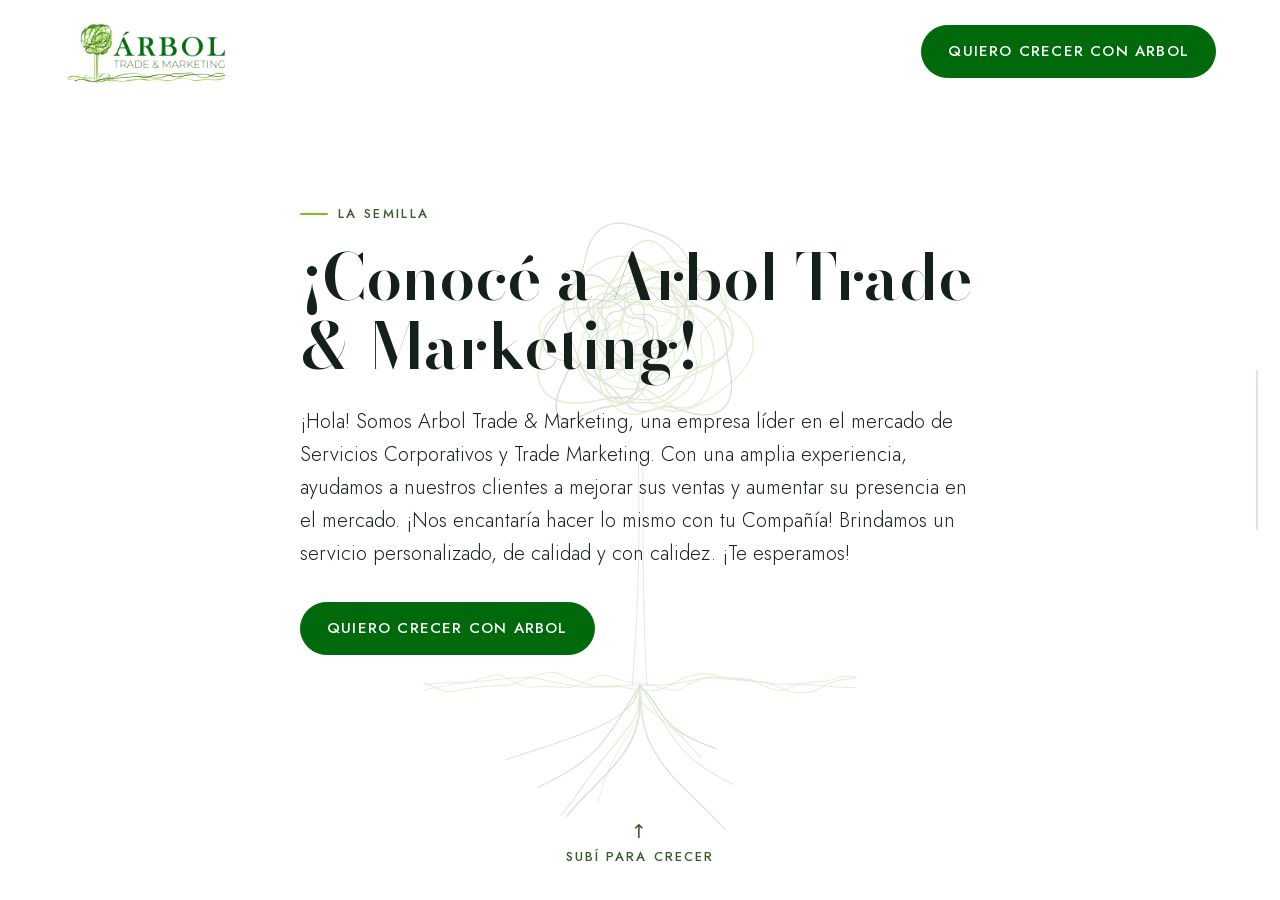
==== commit 05150def: "Versión clásica: el logo completo de fondo, sin cortes, moviéndose detrás del texto Antes el árbol e" ====
--- a/index.html
+++ b/index.html
@@ -60,54 +60,12 @@
 <body>
 <a class="skip" href="#contenido">Saltar al contenido principal</a>
 
-<header class="hdr">
-  <a class="hdr__logo" href="#s1" aria-label="Árbol Trade &amp; Marketing — inicio">
-    <img src="assets/logo/arbol-horizontal.jpg" width="420" height="183"
-         alt="Árbol Trade &amp; Marketing">
-  </a>
-  <a class="btn btn--primary hdr__cta"
-     href="mailto:gerencia@arbolmarketing.com?subject=Quiero%20crecer%20con%20Arbol">Quiero crecer con Arbol</a>
-</header>
-
-<div class="rail" aria-hidden="true"><div class="rail__fill" id="railFill"></div></div>
-
-<!-- The sections below are in NARRATIVE order in the HTML. CSS renders them
-     bottom-to-top, so §1 is at the visual bottom and the visitor climbs. -->
-<main class="scroll" id="scroller">
-
-  <!-- ============================================================ §1 semilla -->
-  <section class="sect s-seed" id="s1" aria-labelledby="t1">
-    <div class="wrap narrow">
-      <p class="eyebrow" data-reveal>La semilla</p>
-      <h1 id="t1" data-reveal="2">¡Conocé a Arbol Trade &amp; Marketing!</h1>
-      <p class="lead" data-reveal="3">¡Hola! Somos Arbol Trade &amp; Marketing, una empresa líder en el mercado de Servicios Corporativos y Trade Marketing. Con una amplia experiencia, ayudamos a nuestros clientes a mejorar sus ventas y aumentar su presencia en el mercado. ¡Nos encantaría hacer lo mismo con tu Compañía! Brindamos un servicio personalizado, de calidad y con calidez. ¡Te esperamos!</p>
-      <div class="btns" data-reveal="4">
-        <a class="btn btn--primary" href="mailto:gerencia@arbolmarketing.com?subject=Quiero%20crecer%20con%20Arbol">Quiero crecer con Arbol</a>
-      </div>
-    </div>
-
-    <div class="art seed-art" aria-hidden="true">
-      <svg class="waves" viewBox="0 0 1200 60" preserveAspectRatio="none"><!--T:WAVES-->
-<path class="wv" d="M0.0,30.0C10.0,33.0 40.0,45.7 60.0,47.8C80.0,49.8 100.0,44.2 120.0,42.3C140.0,40.4 160.0,37.7 180.0,36.3C200.0,35.0 220.0,37.2 240.0,34.0C260.0,30.8 280.0,21.6 300.0,17.3C320.0,12.9 340.0,6.8 360.0,8.1C380.0,9.4 400.0,20.0 420.0,25.0C440.0,29.9 460.0,35.8 480.0,38.0C500.0,40.2 520.0,36.9 540.0,38.1C560.0,39.2 580.0,44.0 600.0,44.8C620.0,45.6 640.0,47.0 660.0,43.0C680.0,39.0 700.0,26.1 720.0,20.7C740.0,15.4 760.0,10.8 780.0,11.0C800.0,11.1 820.0,19.0 840.0,21.4C860.0,23.9 880.0,24.0 900.0,25.7C920.0,27.3 940.0,27.6 960.0,31.5C980.0,35.3 1000.0,46.0 1020.0,48.7C1040.0,51.4 1060.0,51.4 1080.0,47.8C1100.0,44.2 1120.0,31.9 1140.0,27.2C1160.0,22.5 1190.0,21.0 1200.0,19.8" stroke="var(--leaf)" stroke-width="2.5" pathLength="1"/>
-<path class="wv" d="M0.0,45.3C6.9,44.2 27.6,41.0 41.4,38.8C55.2,36.5 69.0,33.4 82.8,31.9C96.6,30.5 110.3,32.1 124.1,30.1C137.9,28.0 151.7,22.5 165.5,19.8C179.3,17.2 193.1,12.9 206.9,14.1C220.7,15.4 234.5,23.2 248.3,27.3C262.1,31.5 275.9,37.1 289.7,38.8C303.4,40.5 317.2,37.5 331.0,37.5C344.8,37.5 358.6,38.8 372.4,38.9C386.2,39.1 400.0,41.0 413.8,38.4C427.6,35.8 441.4,27.6 455.2,23.5C469.0,19.5 482.8,14.2 496.6,14.1C510.3,14.0 524.1,20.1 537.9,22.7C551.7,25.4 565.5,28.3 579.3,29.8C593.1,31.3 606.9,29.8 620.7,31.8C634.5,33.8 648.3,39.4 662.1,41.5C675.9,43.7 689.7,46.6 703.4,44.6C717.2,42.7 731.0,34.0 744.8,29.8C758.6,25.6 772.4,20.8 786.2,19.6C800.0,18.3 813.8,21.9 827.6,22.3C841.4,22.6 855.2,21.4 869.0,21.7C882.8,21.9 896.6,21.0 910.3,23.8C924.1,26.7 937.9,35.3 951.7,39.0C965.5,42.7 979.3,46.6 993.1,46.0C1006.9,45.4 1020.7,38.4 1034.5,35.4C1048.3,32.5 1062.1,29.9 1075.9,28.5C1089.7,27.0 1103.4,28.3 1117.2,26.5C1131.0,24.7 1144.8,19.2 1158.6,17.6C1172.4,16.0 1193.1,17.1 1200.0,17.0" stroke="var(--mid)" stroke-width="2.0" pathLength="1"/>
-<path class="wv" d="M0.0,34.2C12.5,33.3 50.0,29.7 75.0,28.6C100.0,27.4 125.0,28.6 150.0,27.4C175.0,26.2 200.0,22.6 225.0,21.4C250.0,20.1 275.0,18.1 300.0,19.7C325.0,21.3 350.0,27.6 375.0,30.8C400.0,34.0 425.0,38.0 450.0,38.9C475.0,39.9 500.0,36.9 525.0,36.3C550.0,35.6 575.0,35.4 600.0,35.0C625.0,34.6 650.0,35.8 675.0,34.0C700.0,32.2 725.0,26.8 750.0,24.1C775.0,21.3 800.0,17.4 825.0,17.5C850.0,17.6 875.0,22.4 900.0,24.9C925.0,27.3 950.0,30.9 975.0,32.3C1000.0,33.6 1025.0,32.2 1050.0,33.1C1075.0,34.0 1100.0,36.4 1125.0,37.6C1150.0,38.7 1187.5,39.8 1200.0,40.3" stroke="var(--canopy)" stroke-width="1.5" pathLength="1"/>
-</svg>
-      <svg class="seedling" viewBox="240 -50 120 120"><!--T:SEED-->
-<path class="sd" d="M314.9,42.2C314.7,43.2 314.7,44.1 314.7,45.1C314.6,46.1 314.6,47.1 314.5,48.2C314.5,49.3 314.4,50.4 314.2,51.6C314.0,52.7 313.7,53.8 313.2,54.9C312.8,55.9 312.2,56.9 311.5,57.7C310.9,58.5 310.1,59.2 309.3,59.7C308.5,60.2 307.6,60.6 306.7,60.8C305.8,61.1 304.9,61.2 304.1,61.3C303.2,61.4 302.4,61.5 301.6,61.5C300.8,61.5 300.0,61.5 299.2,61.5C298.4,61.5 297.6,61.5 296.8,61.4C296.0,61.3 295.2,61.2 294.4,60.9C293.7,60.7 292.9,60.3 292.2,59.9C291.5,59.4 290.9,58.8 290.3,58.2C289.7,57.6 289.2,56.8 288.7,56.1C288.3,55.3 287.9,54.5 287.4,53.8C287.0,53.0 286.6,52.3 286.1,51.5C285.7,50.7 285.2,50.0 284.7,49.2C284.3,48.4 283.7,47.6 283.3,46.8C282.8,45.9 282.3,44.9 281.9,43.9C281.6,42.9 281.3,41.8 281.1,40.6C281.0,39.5 281.0,38.3 281.2,37.2C281.4,36.0 281.8,34.9 282.3,33.9C282.8,32.8 283.5,31.9 284.1,31.1C284.8,30.2 285.6,29.5 286.3,28.9C287.1,28.2 287.8,27.6 288.5,27.1C289.2,26.5 289.8,25.9 290.4,25.3C291.1,24.7 291.6,24.1 292.2,23.5C292.8,22.8 293.4,22.1 294.0,21.5C294.7,20.8 295.4,20.2 296.1,19.6C296.8,19.1 297.6,18.6 298.4,18.3C299.2,18.0 300.1,17.8 300.9,17.7C301.7,17.7 302.5,17.7 303.3,17.9C304.1,18.0 304.9,18.3 305.7,18.6C306.5,18.8 307.2,19.2 308.0,19.5C308.8,19.9 309.5,20.3 310.3,20.7C311.0,21.2 311.8,21.6 312.4,22.2C313.1,22.8 313.8,23.5 314.4,24.2C315.0,25.0 315.5,25.9 315.9,26.8C316.2,27.8 316.5,28.9 316.6,30.0C316.7,31.1 316.7,32.2 316.6,33.3C316.5,34.4 316.2,35.5 316.0,36.5C315.8,37.6 315.5,38.5 315.4,39.5C315.2,40.4 315.0,41.3 314.9,42.2Z" stroke="var(--brand)" stroke-width="2.4" pathLength="1"/>
-<path class="sp" d="M300.0,24.0C299.8,21.0 298.5,12.3 299.0,6.0C299.5,-0.3 302.8,-7.3 303.0,-14.0C303.2,-20.7 300.5,-30.7 300.0,-34.0" stroke="var(--brand)" stroke-width="2.2" pathLength="1"/>
-</svg>
-    </div>
-
-    <button class="hint" id="hint" type="button">
-      <span class="hint__arrow" aria-hidden="true">&#8593;</span>
-      <span>Subí para crecer</span>
-    </button>
-  </section>
-
-  <!-- ============================================================ §2 raíces -->
-  <section class="sect s-roots" id="s2" aria-labelledby="t2">
-    <div class="art roots-art" aria-hidden="true">
-      <svg viewBox="0 0 600 320" preserveAspectRatio="xMidYMin meet"><!--T:ROOTS-->
+<!-- The complete logo tree, uncut, fixed behind the page. It drifts as the
+     visitor scrolls (see --p in script.js) so it reads as moving behind the
+     copy, rather than being sliced up across the sections. -->
+<div class="tree-bg" aria-hidden="true">
+  <svg viewBox="0 0 900 1500" fill="none" preserveAspectRatio="xMidYMid meet"><!--T:TREE-->
+<g class="t-roots" transform="translate(120 1090) scale(1.1 0.95)">
 <path class="rt" d="M300.0,0.0C299.8,10.5 300.6,45.0 298.7,63.0C296.8,81.1 293.3,94.0 288.5,108.2C283.6,122.5 277.1,135.5 269.6,148.5C262.1,161.4 252.9,173.7 243.7,185.8C234.5,197.9 223.9,209.6 214.3,221.2C204.7,232.7 194.7,243.9 185.9,255.0C177.1,266.0 165.5,282.1 161.4,287.5" stroke="var(--canopy)" stroke-width="2.6" pathLength="1"/>
 <path class="rt" d="M300.0,0.0C303.7,5.1 316.6,21.7 322.4,30.4C328.2,39.1 330.8,45.3 334.8,52.2C338.8,59.0 342.2,65.3 346.6,71.6C350.9,77.8 355.1,83.7 360.8,89.6C366.5,95.4 373.0,101.0 380.9,106.6C388.9,112.1 398.3,117.6 408.6,122.9C418.9,128.2 437.1,136.0 442.8,138.6" stroke="var(--brand)" stroke-width="2.5" pathLength="1"/>
 <path class="rt" d="M300.0,0.0C298.9,10.5 299.0,44.8 293.6,62.7C288.2,80.7 276.5,93.6 267.5,107.7C258.6,121.9 248.6,134.9 239.7,147.8C230.8,160.7 222.0,172.9 214.1,185.0C206.1,197.1 199.1,208.7 192.1,220.2C185.1,231.7 179.0,242.8 172.0,253.8C165.0,264.8 153.9,280.9 150.2,286.3" stroke="var(--mid)" stroke-width="2.4" pathLength="1"/>
@@ -117,119 +75,17 @@
 <path class="rt" d="M300.0,0.0C297.9,6.0 293.1,25.6 287.5,35.9C281.8,46.1 275.1,53.5 266.2,61.6C257.3,69.7 246.5,77.2 234.2,84.5C221.9,91.9 207.4,98.9 192.4,105.8C177.4,112.7 160.6,119.3 144.1,125.9C127.7,132.5 110.3,138.8 93.8,145.1C77.3,151.4 53.4,160.6 45.3,163.7" stroke="var(--canopy)" stroke-width="1.9" pathLength="1"/>
 <path class="rt" d="M300.0,0.0C304.2,7.9 317.8,34.0 325.1,47.6C332.4,61.3 337.7,71.0 343.8,81.8C349.8,92.5 355.4,102.4 361.6,112.2C367.8,122.0 373.6,131.3 380.9,140.4C388.1,149.6 395.8,158.4 405.2,167.1C414.5,175.8 425.1,184.3 437.0,192.6C448.9,201.0 469.8,213.2 476.4,217.3" stroke="var(--brand)" stroke-width="1.7" pathLength="1"/>
 <path class="rt" d="M300.0,0.0C300.3,9.4 304.3,40.2 301.7,56.4C299.1,72.5 290.4,84.1 284.3,96.8C278.2,109.5 271.0,121.2 265.0,132.8C259.0,144.4 253.0,155.4 248.2,166.2C243.3,177.1 239.4,187.5 236.0,197.8C232.5,208.1 230.3,218.2 227.6,228.1C225.0,237.9 221.3,252.3 220.0,257.2" stroke="var(--mid)" stroke-width="1.6" pathLength="1"/>
-</svg>
-    </div>
-    <div class="wrap narrow" id="contenido" tabindex="-1">
-      <p class="eyebrow" data-reveal>Las raíces</p>
-      <h2 id="t2" data-reveal="2">Nuestra historia de crecimiento</h2>
-      <p class="lead" data-reveal="3">Como un árbol, crecemos y evolucionamos a lo largo de los años. Desde nuestros inicios, hemos acompañado a nuestros clientes en su camino hacia el éxito. Logramos echar raíces, prosperar, dar cobertura y frutos con nuestras acciones. Hoy seguimos creciendo junto a ellos. Conocé más sobre nuestra historia y cómo podemos ayudar a tu negocio a crecer y prosperar.</p>
-    </div>
-  </section>
-
-  <!-- ============================================================ §3 tronco -->
-  <section class="sect s-trunk" id="s3" aria-labelledby="t3">
-    <div class="art trunk-art" aria-hidden="true">
-      <svg viewBox="0 0 200 1000" preserveAspectRatio="none"><!--T:TRUNK-->
+</g>
+<g class="t-waves" transform="translate(0 1055) scale(0.75 1.0)">
+<path class="wv" d="M0.0,30.0C10.0,33.0 40.0,45.7 60.0,47.8C80.0,49.8 100.0,44.2 120.0,42.3C140.0,40.4 160.0,37.7 180.0,36.3C200.0,35.0 220.0,37.2 240.0,34.0C260.0,30.8 280.0,21.6 300.0,17.3C320.0,12.9 340.0,6.8 360.0,8.1C380.0,9.4 400.0,20.0 420.0,25.0C440.0,29.9 460.0,35.8 480.0,38.0C500.0,40.2 520.0,36.9 540.0,38.1C560.0,39.2 580.0,44.0 600.0,44.8C620.0,45.6 640.0,47.0 660.0,43.0C680.0,39.0 700.0,26.1 720.0,20.7C740.0,15.4 760.0,10.8 780.0,11.0C800.0,11.1 820.0,19.0 840.0,21.4C860.0,23.9 880.0,24.0 900.0,25.7C920.0,27.3 940.0,27.6 960.0,31.5C980.0,35.3 1000.0,46.0 1020.0,48.7C1040.0,51.4 1060.0,51.4 1080.0,47.8C1100.0,44.2 1120.0,31.9 1140.0,27.2C1160.0,22.5 1190.0,21.0 1200.0,19.8" stroke="var(--leaf)" stroke-width="2.5" pathLength="1"/>
+<path class="wv" d="M0.0,45.3C6.9,44.2 27.6,41.0 41.4,38.8C55.2,36.5 69.0,33.4 82.8,31.9C96.6,30.5 110.3,32.1 124.1,30.1C137.9,28.0 151.7,22.5 165.5,19.8C179.3,17.2 193.1,12.9 206.9,14.1C220.7,15.4 234.5,23.2 248.3,27.3C262.1,31.5 275.9,37.1 289.7,38.8C303.4,40.5 317.2,37.5 331.0,37.5C344.8,37.5 358.6,38.8 372.4,38.9C386.2,39.1 400.0,41.0 413.8,38.4C427.6,35.8 441.4,27.6 455.2,23.5C469.0,19.5 482.8,14.2 496.6,14.1C510.3,14.0 524.1,20.1 537.9,22.7C551.7,25.4 565.5,28.3 579.3,29.8C593.1,31.3 606.9,29.8 620.7,31.8C634.5,33.8 648.3,39.4 662.1,41.5C675.9,43.7 689.7,46.6 703.4,44.6C717.2,42.7 731.0,34.0 744.8,29.8C758.6,25.6 772.4,20.8 786.2,19.6C800.0,18.3 813.8,21.9 827.6,22.3C841.4,22.6 855.2,21.4 869.0,21.7C882.8,21.9 896.6,21.0 910.3,23.8C924.1,26.7 937.9,35.3 951.7,39.0C965.5,42.7 979.3,46.6 993.1,46.0C1006.9,45.4 1020.7,38.4 1034.5,35.4C1048.3,32.5 1062.1,29.9 1075.9,28.5C1089.7,27.0 1103.4,28.3 1117.2,26.5C1131.0,24.7 1144.8,19.2 1158.6,17.6C1172.4,16.0 1193.1,17.1 1200.0,17.0" stroke="var(--mid)" stroke-width="2.0" pathLength="1"/>
+<path class="wv" d="M0.0,34.2C12.5,33.3 50.0,29.7 75.0,28.6C100.0,27.4 125.0,28.6 150.0,27.4C175.0,26.2 200.0,22.6 225.0,21.4C250.0,20.1 275.0,18.1 300.0,19.7C325.0,21.3 350.0,27.6 375.0,30.8C400.0,34.0 425.0,38.0 450.0,38.9C475.0,39.9 500.0,36.9 525.0,36.3C550.0,35.6 575.0,35.4 600.0,35.0C625.0,34.6 650.0,35.8 675.0,34.0C700.0,32.2 725.0,26.8 750.0,24.1C775.0,21.3 800.0,17.4 825.0,17.5C850.0,17.6 875.0,22.4 900.0,24.9C925.0,27.3 950.0,30.9 975.0,32.3C1000.0,33.6 1025.0,32.2 1050.0,33.1C1075.0,34.0 1100.0,36.4 1125.0,37.6C1150.0,38.7 1187.5,39.8 1200.0,40.3" stroke="var(--canopy)" stroke-width="1.5" pathLength="1"/>
+</g>
+<g class="t-trunk" transform="translate(400 610) scale(0.5 0.48)">
 <path class="tk" d="M93.0,0.0C93.1,9.3 93.5,37.0 93.8,55.6C94.0,74.1 94.2,92.6 94.4,111.1C94.6,129.6 94.8,148.1 95.0,166.7C95.1,185.2 95.3,203.7 95.3,222.2C95.4,240.7 95.5,259.3 95.5,277.8C95.5,296.3 95.5,314.8 95.4,333.3C95.3,351.9 95.2,370.4 95.0,388.9C94.8,407.4 94.6,425.9 94.3,444.4C94.0,463.0 93.6,481.5 93.2,500.0C92.8,518.5 92.3,537.0 91.8,555.6C91.3,574.1 90.7,592.6 90.0,611.1C89.4,629.6 88.7,648.1 87.9,666.7C87.1,685.2 86.3,703.7 85.4,722.2C84.5,740.7 83.5,759.3 82.5,777.8C81.4,796.3 80.4,814.8 79.2,833.3C78.0,851.9 76.8,870.4 75.6,888.9C74.3,907.4 72.9,925.9 71.5,944.4C70.2,963.0 67.9,990.7 67.2,1000.0" stroke="var(--canopy)" stroke-width="3" pathLength="1"/>
 <path class="tk" d="M110.8,0.0C110.8,9.3 111.0,37.0 111.2,55.6C111.3,74.1 111.4,92.6 111.5,111.1C111.6,129.6 111.7,148.1 111.7,166.7C111.8,185.2 111.9,203.7 112.0,222.2C112.1,240.7 112.2,259.3 112.2,277.8C112.3,296.3 112.4,314.8 112.5,333.3C112.6,351.9 112.7,370.4 112.9,388.9C113.0,407.4 113.1,425.9 113.3,444.4C113.4,463.0 113.6,481.5 113.8,500.0C114.0,518.5 114.2,537.0 114.5,555.6C114.7,574.1 115.0,592.6 115.3,611.1C115.6,629.6 116.0,648.1 116.4,666.7C116.8,685.2 117.2,703.7 117.7,722.2C118.2,740.7 118.7,759.3 119.3,777.8C119.9,796.3 120.6,814.8 121.3,833.3C122.0,851.9 122.7,870.4 123.5,888.9C124.4,907.4 125.3,925.9 126.2,944.4C127.2,963.0 128.8,990.7 129.3,1000.0" stroke="var(--canopy)" stroke-width="3" pathLength="1"/>
-</svg>
-    </div>
-    <div class="wrap">
-      <p class="eyebrow" data-reveal>El tronco</p>
-      <h2 id="t3" data-reveal="2">¿Qué ofrecemos?</h2>
-
-      <ul class="svcs" role="list">
-        <li class="svc svc--solo" data-reveal>
-          <svg class="svc__icon" viewBox="0 0 40 40" aria-hidden="true">
-            <path d="M20 7c-6.5 0-10.5 4.2-9.4 9.2 1 5 6.4 8.2 11.6 7 5.2-1.2 8.7-5.4 7.5-9.9C28.6 9 24.4 7 20.6 8.4c-3.8 1.4-5 5.4-3 7.8 2 2.4 5.6 2 6.6-.6" stroke="var(--canopy)"/>
-            <path d="M20 24.5V33" stroke="var(--brand)"/>
-            <path d="M12.5 22.5 8 27M27.5 22.5 32 27" stroke="var(--mid)"/>
-            <path d="M8 27c-2 .6-3 2-2.8 3.4M32 27c2 .6 3 2 2.8 3.4" stroke="var(--leaf)"/>
-          </svg>
-          <h3>Servicios de Marketing, Trade, BTL, campañas y eventos.</h3>
-        </li>
-
-        <li class="svc" data-reveal>
-          <svg class="svc__icon" viewBox="0 0 40 40" aria-hidden="true">
-            <path d="M14 13.5a3.2 3.2 0 1 1-.1 0M14 17v7m-3.8 4 3.8-4 3.8 4" stroke="var(--canopy)"/>
-            <path d="M26.5 15a2.7 2.7 0 1 1-.1 0M26.5 18v6m-3 3.6 3-3.6 3 3.6" stroke="var(--mid)"/>
-            <path d="M4 33c4.5-2.2 8-.2 12 .2 4 .4 7.5-1.8 11.5-1.6 2.6.1 4.4 1 6.5 2.2" stroke="var(--leaf)"/>
-          </svg>
-          <h3>Equipos de atención permanente para el PdeV</h3>
-          <p>¡Siempre estamos disponibles para ayudar a nuestros clientes a mejorar su servicio al canal!</p>
-        </li>
-
-        <li class="svc" data-reveal>
-          <svg class="svc__icon" viewBox="0 0 40 40" aria-hidden="true">
-            <path d="M4 27.5 11.5 19l5 5L27 10" stroke="var(--canopy)"/>
-            <path d="M21 10h6.5v6.5" stroke="var(--brand)"/>
-            <path d="M4 33h9M6.5 36.5h6" stroke="var(--leaf)"/>
-          </svg>
-          <h3>Brigadas para acciones puntuales</h3>
-          <p>¡Ayudamos a nuestros clientes a destacar en campañas específicas, rápidas y de gran alcance!</p>
-        </li>
-
-        <li class="svc" data-reveal>
-          <svg class="svc__icon" viewBox="0 0 40 40" aria-hidden="true">
-            <path d="M17.5 6.5c-6.2.3-10.4 4.6-10 10.4.4 5.8 5.4 9.6 11 9 5.6-.6 9.4-5.2 8.8-10.8-.5-4.6-4-8.2-8.6-8.6" stroke="var(--canopy)"/>
-            <path d="m24.5 24.5 9 9" stroke="var(--brand)"/>
-            <path d="M13.5 20v-3.5M17.5 20v-6.5M21.5 20v-9.5" stroke="var(--mid)"/>
-          </svg>
-          <h3>Servicios de auditoría</h3>
-          <p>¡Brindamos una visión detallada del mercado para ayudar a tomar decisiones basadas en información!</p>
-        </li>
-
-        <li class="svc" data-reveal>
-          <svg class="svc__icon" viewBox="0 0 40 40" aria-hidden="true">
-            <path d="M9.5 14.5h21l-1.8 19h-17.4z" stroke="var(--canopy)"/>
-            <path d="M15.5 14.5v-3a4.5 4.5 0 0 1 9 0v3" stroke="var(--mid)"/>
-            <path d="M13.5 24.5c3.2-4.2 9.8-4.2 13 0-3.2 4.2-9.8 4.2-13 0" stroke="var(--brand)"/>
-            <path d="M20 22.6a2 2 0 1 1-.1 0" stroke="var(--leaf)"/>
-          </svg>
-          <h3>Mystery Shoppers</h3>
-          <p>¡Ayudamos a nuestros clientes a mejorar su servicio al cliente, evaluar sus KPI y validar la calidad de sus dinámicas!</p>
-        </li>
-
-        <li class="svc" data-reveal>
-          <svg class="svc__icon" viewBox="0 0 40 40" aria-hidden="true">
-            <path d="M4 15.5c5-2 9 2 14 0s9-2 18 0" stroke="var(--leaf)"/>
-            <path d="M4 24.5c5-2 9 2 14 0s9-2 18 0" stroke="var(--mid)"/>
-            <path d="M4 33.5c5-2 9 2 14 0s9-2 18 0" stroke="var(--canopy)"/>
-            <path d="M7.5 6h6.5v7.5H7.5zM26 6h6.5v7.5H26z" stroke="var(--canopy)"/>
-            <path d="m17.4 5.6 6.4.9-.9 6.4-6.4-.9z" stroke="var(--brand)"/>
-          </svg>
-          <h3>Servicio de Merchandising</h3>
-          <p>¡Gestión de Trade, Información, Activación, Seguimiento y presentación de productos en tiendas!</p>
-        </li>
-
-        <li class="svc" data-reveal>
-          <svg class="svc__icon" viewBox="0 0 40 40" aria-hidden="true">
-            <path d="M20 21c0-1.8 1.9-2.8 3.1-1.2 1.2 1.6-.5 4.6-3.4 4.8-2.9.2-5.6-2.8-4.6-6.3 1-3.5 5.8-4.8 9.2-2.2" stroke="var(--canopy)"/>
-            <path d="M20 11.5V6M29 14l3.5-3.5M11 14 7.5 10.5M32 22h5M3 22h5" stroke="var(--leaf)"/>
-            <path d="M9.5 29.5 30 26l1.4 8L11 37.5z" stroke="var(--mid)"/>
-          </svg>
-          <h3>Marketing visual</h3>
-          <p>¡Ayudamos a nuestros clientes a llamar la atención con activaciones impactantes!</p>
-        </li>
-
-        <li class="svc" data-reveal>
-          <svg class="svc__icon" viewBox="0 0 40 40" aria-hidden="true">
-            <path d="M3.5 12h17v14h-17z" stroke="var(--canopy)"/>
-            <path d="M20.5 17h6.5l4.5 5.5V26h-11z" stroke="var(--mid)"/>
-            <path d="M11 26a3.2 3.2 0 1 1-.1 0M27 26a3.2 3.2 0 1 1-.1 0" stroke="var(--brand)"/>
-            <path d="M3 34c5-2 9 2 14 0s9-2 19 0" stroke="var(--leaf)"/>
-          </svg>
-          <h3>Logística</h3>
-          <p>¡Aseguramos que los Materiales Promocionales lleguen a tiempo y se instalen en perfectas condiciones!</p>
-        </li>
-      </ul>
-    </div>
-  </section>
-
-  <!-- ============================================================ §4 copa -->
-  <section class="sect s-canopy" id="s4" aria-labelledby="t4">
-    <div class="art canopy-art canopy" aria-hidden="true">
-      <svg viewBox="0 0 600 520" preserveAspectRatio="xMidYMid meet"><!--T:CANOPY-->
+</g>
+<g class="t-canopy" transform="translate(150 100) scale(1.0 1.0)">
 <path class="cp" d="M262.4,321.4C257.8,317.9 252.4,314.5 247.2,310.4C242.1,306.3 236.3,302.0 231.5,296.8C226.7,291.6 221.8,285.8 218.3,279.4C214.8,273.1 212.0,265.9 210.6,258.8C209.3,251.6 209.2,243.8 210.2,236.3C211.3,228.9 213.8,221.2 217.1,214.1C220.4,207.0 224.9,200.1 229.8,193.7C234.6,187.2 240.4,181.3 246.1,175.6C251.8,169.9 258.0,164.7 264.2,159.6C270.4,154.4 276.7,149.6 283.2,144.8C289.7,140.1 296.2,135.4 303.1,131.1C310.0,126.8 317.1,122.5 324.6,119.1C332.0,115.6 339.8,112.3 347.7,110.2C355.6,108.1 364.0,106.6 371.9,106.5C379.9,106.4 388.1,107.3 395.5,109.4C402.9,111.4 410.1,114.8 416.4,118.9C422.6,122.9 428.2,128.2 432.9,133.5C437.7,138.8 441.5,145.0 445.0,150.7C448.4,156.3 450.9,162.3 453.7,167.5C456.5,172.8 458.7,177.7 461.6,182.1C464.4,186.5 467.3,190.2 471.0,193.9C474.6,197.6 478.8,200.7 483.4,204.3C488.0,207.8 493.4,211.1 498.6,215.2C503.7,219.3 509.5,223.7 514.3,228.9C519.1,234.0 524.0,239.9 527.5,246.2C531.0,252.6 533.8,259.7 535.2,266.9C536.5,274.1 536.7,281.9 535.6,289.3C534.5,296.8 532.0,304.4 528.7,311.6C525.5,318.7 520.9,325.6 516.1,332.0C511.2,338.4 505.5,344.4 499.7,350.1C494.0,355.7 487.8,361.0 481.6,366.1C475.4,371.2 469.1,376.1 462.6,380.8C456.2,385.6 449.6,390.2 442.7,394.5C435.8,398.8 428.7,403.1 421.3,406.6C413.9,410.1 406.0,413.4 398.1,415.5C390.2,417.5 381.9,419.0 373.9,419.1C366.0,419.3 357.8,418.4 350.4,416.3C342.9,414.2 335.7,410.8 329.5,406.8C323.2,402.8 317.7,397.4 312.9,392.1C308.1,386.8 304.3,380.6 300.9,375.0C297.4,369.3 294.9,363.4 292.1,358.1C289.4,352.9 287.2,348.0 284.3,343.6C281.4,339.2 278.5,335.4 274.8,331.7C271.2,328.0 267.0,325.0 262.4,321.4Z" stroke="var(--leaf)" stroke-width="2.9" pathLength="1"/>
 <path class="cp" d="M394.8,412.4C388.9,413.0 382.4,412.3 376.4,410.8C370.3,409.3 364.1,406.5 358.5,403.5C352.9,400.6 347.5,396.6 342.6,393.3C337.7,389.9 333.4,386.1 329.0,383.3C324.7,380.4 320.9,378.0 316.6,376.3C312.2,374.7 308.1,373.9 303.1,373.4C298.1,372.9 292.8,373.3 286.7,373.2C280.6,373.0 273.7,373.4 266.7,372.5C259.7,371.6 251.7,370.5 244.5,367.8C237.3,365.1 229.6,361.4 223.4,356.5C217.3,351.5 211.4,345.1 207.6,338.2C203.8,331.4 201.3,323.1 200.6,315.4C199.9,307.6 201.1,299.1 203.5,291.7C205.9,284.3 210.4,277.0 215.0,271.0C219.6,264.9 225.8,259.8 231.2,255.4C236.6,251.0 242.6,247.8 247.3,244.5C252.0,241.3 256.3,239.0 259.4,235.8C262.4,232.6 264.4,229.6 265.8,225.4C267.1,221.2 267.2,216.3 267.5,210.5C267.8,204.7 267.2,197.6 267.7,190.4C268.2,183.2 268.5,174.8 270.2,167.3C271.9,159.8 274.4,151.7 278.0,145.3C281.5,138.9 286.3,132.9 291.7,129.1C297.1,125.2 303.7,122.7 310.1,122.1C316.6,121.5 323.8,122.9 330.4,125.4C336.9,128.0 343.6,132.5 349.5,137.3C355.4,142.1 360.8,148.5 365.6,154.3C370.4,160.2 374.4,166.7 378.3,172.5C382.1,178.3 385.3,184.0 388.7,189.0C392.1,194.1 395.1,198.6 398.5,203.0C401.9,207.3 405.4,211.0 409.1,215.0C412.8,219.0 416.8,222.6 420.6,226.8C424.5,231.0 428.6,235.3 432.2,240.0C435.8,244.8 439.4,250.0 442.3,255.5C445.2,261.0 447.8,266.9 449.7,272.9C451.5,278.9 452.8,285.2 453.6,291.4C454.3,297.6 454.5,303.9 454.3,310.1C454.1,316.3 453.5,322.4 452.6,328.6C451.7,334.7 450.6,340.7 449.1,346.7C447.7,352.7 446.0,358.8 443.9,364.6C441.8,370.4 439.4,376.4 436.4,381.7C433.4,387.0 429.9,392.3 425.8,396.6C421.7,400.9 416.9,404.8 411.8,407.5C406.6,410.1 400.7,411.9 394.8,412.4Z" stroke="var(--mid)" stroke-width="2.4" pathLength="1"/>
 <path class="cp" d="M402.5,422.2C394.0,420.2 386.0,416.7 379.0,414.6C372.0,412.5 366.1,410.5 360.4,409.8C354.7,409.2 350.0,409.7 344.9,410.6C339.7,411.5 334.8,413.9 329.3,415.3C323.8,416.8 318.0,418.9 312.1,419.4C306.2,419.9 299.8,419.8 294.0,418.2C288.2,416.6 282.4,413.6 277.4,410.0C272.3,406.4 267.9,401.3 263.6,396.7C259.4,392.0 256.0,386.7 252.0,382.1C247.9,377.5 244.2,373.2 239.3,369.1C234.3,365.0 228.8,361.7 222.3,357.7C215.8,353.8 208.0,350.2 200.5,345.2C192.9,340.3 184.1,334.8 177.0,328.1C169.9,321.5 162.5,313.5 157.8,305.2C153.1,296.9 149.7,287.3 148.8,278.5C147.9,269.6 149.4,260.1 152.3,252.0C155.2,243.9 160.8,236.3 166.4,229.8C171.9,223.3 179.3,217.9 185.8,212.9C192.2,207.9 199.1,204.0 205.2,199.7C211.2,195.4 216.6,191.4 221.9,187.1C227.1,182.7 231.6,178.0 236.7,173.7C241.8,169.4 246.7,164.5 252.3,161.1C258.0,157.7 264.2,154.5 270.8,153.3C277.3,152.0 284.7,152.1 291.7,153.8C298.6,155.4 306.0,159.1 312.5,163.1C318.9,167.2 325.0,173.1 330.4,177.9C335.8,182.7 340.2,188.3 344.8,192.1C349.3,195.9 353.0,199.0 357.7,200.8C362.4,202.5 367.0,202.6 372.8,202.6C378.6,202.5 385.2,201.0 392.5,200.6C399.7,200.3 408.2,199.4 416.1,200.5C424.1,201.5 432.8,203.4 440.1,206.9C447.3,210.4 454.3,215.5 459.6,221.3C464.9,227.1 468.9,234.6 471.9,241.8C474.9,249.0 476.2,257.1 477.6,264.8C479.0,272.4 479.2,280.1 480.1,287.8C481.1,295.5 481.8,302.9 483.1,310.7C484.3,318.6 486.1,326.5 487.4,334.9C488.7,343.3 490.6,352.3 490.8,361.0C491.0,369.8 490.9,379.3 488.6,387.4C486.4,395.5 482.6,403.7 477.3,409.7C471.9,415.8 464.4,420.7 456.4,423.6C448.5,426.5 438.7,427.2 429.7,427.0C420.7,426.8 410.9,424.3 402.5,422.2Z" stroke="var(--canopy)" stroke-width="2.6" pathLength="1"/>
@@ -250,9 +106,146 @@
 <path class="cp" d="M203.8,312.6C203.5,308.9 204.3,304.8 204.3,301.5C204.4,298.1 204.6,295.2 204.1,292.6C203.7,289.9 202.6,287.9 201.7,285.5C200.9,283.2 199.3,281.0 198.8,278.5C198.3,276.0 198.0,273.1 198.8,270.5C199.6,267.8 201.5,264.7 203.9,262.3C206.2,259.9 209.9,257.6 212.9,255.8C215.9,254.0 219.5,252.8 221.9,251.5C224.4,250.1 226.4,249.3 227.6,247.7C228.8,246.2 228.9,244.5 229.1,242.1C229.4,239.8 228.8,236.7 229.1,233.7C229.4,230.7 229.7,227.0 230.8,224.2C232.0,221.3 233.8,218.5 235.9,216.6C237.9,214.7 240.7,213.7 243.3,212.8C245.8,212.0 248.5,212.1 251.1,211.6C253.7,211.1 256.1,210.8 258.7,209.8C261.4,208.7 264.0,206.9 267.1,205.0C270.2,203.1 273.7,200.2 277.4,198.3C281.1,196.3 285.5,194.0 289.3,193.2C293.1,192.5 297.2,192.5 300.1,193.7C303.0,195.0 305.5,197.7 306.9,200.8C308.4,203.8 308.8,208.1 309.0,211.8C309.3,215.5 308.6,219.6 308.5,222.9C308.5,226.3 308.3,229.2 308.7,231.9C309.1,234.5 310.2,236.6 311.1,238.9C312.0,241.2 313.5,243.4 314.0,245.9C314.5,248.4 314.9,251.3 314.0,254.0C313.2,256.7 311.3,259.7 309.0,262.1C306.6,264.6 303.0,266.8 300.0,268.6C297.0,270.4 293.3,271.6 290.9,273.0C288.4,274.3 286.5,275.1 285.3,276.7C284.1,278.3 284.0,280.0 283.7,282.3C283.5,284.6 284.0,287.7 283.7,290.7C283.4,293.7 283.1,297.4 282.0,300.2C280.9,303.1 279.0,305.9 277.0,307.8C274.9,309.7 272.1,310.8 269.6,311.6C267.0,312.4 264.3,312.3 261.7,312.8C259.1,313.3 256.8,313.6 254.1,314.7C251.5,315.8 248.9,317.5 245.8,319.4C242.6,321.3 239.1,324.2 235.4,326.1C231.7,328.1 227.3,330.4 223.5,331.2C219.7,331.9 215.7,331.9 212.7,330.7C209.8,329.4 207.4,326.7 205.9,323.7C204.4,320.7 204.1,316.3 203.8,312.6Z" stroke="var(--canopy)" stroke-width="2.3" pathLength="1"/>
 <path class="cp" d="M324.7,333.7C321.9,331.8 319.5,329.7 317.1,327.9C314.7,326.2 312.5,324.5 310.3,323.0C308.0,321.6 305.9,320.4 303.6,319.1C301.4,317.9 299.1,316.9 296.8,315.7C294.5,314.4 292.1,313.2 289.9,311.6C287.6,310.0 285.3,308.2 283.1,306.1C281.0,304.0 279.0,301.6 277.2,298.9C275.4,296.3 273.7,293.3 272.3,290.2C270.8,287.1 269.6,283.8 268.5,280.4C267.4,277.0 266.5,273.5 265.7,269.9C264.8,266.2 264.1,262.5 263.6,258.7C263.0,254.9 262.6,251.0 262.4,247.0C262.2,243.0 262.1,238.9 262.4,234.8C262.8,230.8 263.3,226.6 264.4,222.8C265.4,219.0 266.9,215.2 268.7,212.0C270.5,208.8 272.9,205.9 275.4,203.6C277.9,201.3 280.9,199.6 283.9,198.5C286.9,197.4 290.1,196.9 293.1,196.8C296.2,196.6 299.2,197.2 302.0,197.5C304.7,197.8 307.3,198.6 309.7,198.9C312.1,199.1 314.2,199.3 316.4,198.9C318.5,198.5 320.4,197.6 322.7,196.3C324.9,195.0 327.1,193.1 329.7,191.2C332.4,189.2 335.3,186.7 338.4,184.9C341.6,183.0 345.3,180.9 348.9,179.9C352.5,178.9 356.5,178.3 360.1,178.9C363.6,179.4 367.3,180.9 370.3,183.3C373.2,185.7 375.9,189.3 377.6,193.2C379.4,197.2 380.5,202.2 380.8,207.1C381.2,211.9 380.6,217.4 379.7,222.3C378.9,227.2 377.1,232.2 375.6,236.5C374.0,240.8 371.9,244.7 370.3,248.1C368.8,251.6 367.2,254.4 366.2,257.2C365.3,260.0 364.8,262.4 364.7,265.1C364.6,267.9 365.2,270.5 365.9,273.8C366.6,277.0 367.9,280.6 368.8,284.6C369.7,288.6 370.9,293.2 371.5,297.8C372.0,302.4 372.3,307.6 372.0,312.3C371.6,317.0 370.6,321.9 369.1,325.9C367.5,329.9 365.2,333.6 362.7,336.3C360.1,339.0 356.8,340.9 353.6,341.9C350.4,343.0 346.8,343.0 343.4,342.5C340.1,342.1 336.6,340.7 333.5,339.2C330.4,337.7 327.4,335.6 324.7,333.7Z" stroke="var(--leaf)" stroke-width="2.6" pathLength="1"/>
 <path class="cp" d="M238.5,307.4C236.9,304.0 236.3,299.4 236.6,294.9C236.9,290.3 238.5,284.9 240.3,280.1C242.1,275.3 244.9,270.3 247.1,266.0C249.4,261.6 252.0,257.7 253.8,254.1C255.6,250.5 257.1,247.4 258.1,244.3C259.1,241.2 259.3,238.5 259.8,235.4C260.3,232.4 260.2,229.3 260.9,226.1C261.5,223.0 262.3,219.5 263.7,216.4C265.2,213.2 267.2,209.9 269.7,207.0C272.1,204.2 275.2,201.5 278.3,199.3C281.3,197.0 284.8,195.2 287.9,193.3C291.1,191.5 294.1,190.0 297.0,188.0C299.9,186.0 302.5,184.0 305.2,181.3C308.0,178.6 310.5,175.4 313.6,171.9C316.7,168.3 320.0,164.0 323.9,160.0C327.7,156.1 332.2,151.7 336.7,148.3C341.3,145.0 346.5,141.8 351.2,140.1C356.0,138.3 361.1,137.5 365.3,137.7C369.5,138.0 373.5,139.6 376.7,141.7C379.9,143.7 382.4,147.0 384.6,150.0C386.7,153.1 388.2,156.8 389.8,160.0C391.4,163.2 392.6,166.5 394.2,169.4C395.7,172.4 397.4,175.0 399.1,177.7C400.7,180.5 402.7,183.0 404.1,186.0C405.5,188.9 407.0,192.0 407.4,195.5C407.9,198.9 407.8,202.8 406.7,206.7C405.6,210.5 403.5,214.8 400.9,218.6C398.3,222.5 394.6,226.4 391.1,229.7C387.6,233.1 383.5,236.0 380.1,238.7C376.7,241.4 373.4,243.6 370.8,246.0C368.3,248.3 366.4,250.4 364.8,253.0C363.2,255.6 362.5,258.3 361.4,261.6C360.3,264.9 359.6,268.7 358.2,272.6C356.8,276.4 355.2,280.9 352.9,284.8C350.6,288.7 347.7,292.8 344.5,296.0C341.3,299.2 337.4,302.0 333.6,304.1C329.8,306.1 325.6,307.4 321.7,308.4C317.8,309.5 313.9,309.7 310.0,310.3C306.2,310.8 302.5,311.0 298.6,311.6C294.7,312.2 290.7,313.1 286.5,313.9C282.2,314.8 277.7,316.0 273.1,316.7C268.5,317.4 263.5,318.3 259.0,318.1C254.6,317.8 250.0,317.2 246.6,315.4C243.2,313.6 240.2,310.9 238.5,307.4Z" stroke="var(--mid)" stroke-width="2.0" pathLength="1"/>
+</g>
 </svg>
-    </div>
-    <div class="shade" aria-hidden="true"></div>
+</div>
+
+<header class="hdr">
+  <a class="hdr__logo" href="#s1" aria-label="Árbol Trade &amp; Marketing — inicio">
+    <img src="assets/logo/arbol-horizontal.jpg" width="420" height="183"
+         alt="Árbol Trade &amp; Marketing">
+  </a>
+  <a class="btn btn--primary hdr__cta"
+     href="mailto:gerencia@arbolmarketing.com?subject=Quiero%20crecer%20con%20Arbol">Quiero crecer con Arbol</a>
+</header>
+
+<div class="rail" aria-hidden="true"><div class="rail__fill" id="railFill"></div></div>
+
+<!-- The sections below are in NARRATIVE order in the HTML. CSS renders them
+     bottom-to-top, so §1 is at the visual bottom and the visitor climbs. -->
+<main class="scroll" id="scroller">
+
+  <!-- ============================================================ §1 semilla -->
+  <section class="sect s-seed" id="s1" aria-labelledby="t1">
+    <div class="wrap narrow">
+      <p class="eyebrow" data-reveal>La semilla</p>
+      <h1 id="t1" data-reveal="2">¡Conocé a Arbol Trade &amp; Marketing!</h1>
+      <p class="lead" data-reveal="3">¡Hola! Somos Arbol Trade &amp; Marketing, una empresa líder en el mercado de Servicios Corporativos y Trade Marketing. Con una amplia experiencia, ayudamos a nuestros clientes a mejorar sus ventas y aumentar su presencia en el mercado. ¡Nos encantaría hacer lo mismo con tu Compañía! Brindamos un servicio personalizado, de calidad y con calidez. ¡Te esperamos!</p>
+      <div class="btns" data-reveal="4">
+        <a class="btn btn--primary" href="mailto:gerencia@arbolmarketing.com?subject=Quiero%20crecer%20con%20Arbol">Quiero crecer con Arbol</a>
+      </div>
+    </div>
+    <button class="hint" id="hint" type="button">
+      <span class="hint__arrow" aria-hidden="true">&#8593;</span>
+      <span>Subí para crecer</span>
+    </button>
+  </section>
+
+  <!-- ============================================================ §2 raíces -->
+  <section class="sect s-roots" id="s2" aria-labelledby="t2">
+    <div class="wrap narrow" id="contenido" tabindex="-1">
+      <p class="eyebrow" data-reveal>Las raíces</p>
+      <h2 id="t2" data-reveal="2">Nuestra historia de crecimiento</h2>
+      <p class="lead" data-reveal="3">Como un árbol, crecemos y evolucionamos a lo largo de los años. Desde nuestros inicios, hemos acompañado a nuestros clientes en su camino hacia el éxito. Logramos echar raíces, prosperar, dar cobertura y frutos con nuestras acciones. Hoy seguimos creciendo junto a ellos. Conocé más sobre nuestra historia y cómo podemos ayudar a tu negocio a crecer y prosperar.</p>
+    </div>
+  </section>
+
+  <!-- ============================================================ §3 tronco -->
+  <section class="sect s-trunk" id="s3" aria-labelledby="t3">
+    <div class="wrap">
+      <p class="eyebrow" data-reveal>El tronco</p>
+      <h2 id="t3" data-reveal="2">¿Qué ofrecemos?</h2>
+
+      <ul class="svcs" role="list">
+        <li class="svc svc--solo" data-reveal>
+          <svg class="svc__icon" viewBox="0 0 40 40" aria-hidden="true">
+            <path d="M20 7c-6.5 0-10.5 4.2-9.4 9.2 1 5 6.4 8.2 11.6 7 5.2-1.2 8.7-5.4 7.5-9.9C28.6 9 24.4 7 20.6 8.4c-3.8 1.4-5 5.4-3 7.8 2 2.4 5.6 2 6.6-.6" stroke="var(--canopy)"/>
+            <path d="M20 24.5V33" stroke="var(--brand)"/>
+            <path d="M12.5 22.5 8 27M27.5 22.5 32 27" stroke="var(--mid)"/>
+            <path d="M8 27c-2 .6-3 2-2.8 3.4M32 27c2 .6 3 2 2.8 3.4" stroke="var(--leaf)"/>
+          </svg>
+          <h3>Servicios de Marketing, Trade, BTL, campañas y eventos.</h3>
+        </li>
+
+        <li class="svc" data-reveal>
+          <svg class="svc__icon" viewBox="0 0 40 40" aria-hidden="true">
+            <path d="M14 13.5a3.2 3.2 0 1 1-.1 0M14 17v7m-3.8 4 3.8-4 3.8 4" stroke="var(--canopy)"/>
+            <path d="M26.5 15a2.7 2.7 0 1 1-.1 0M26.5 18v6m-3 3.6 3-3.6 3 3.6" stroke="var(--mid)"/>
+            <path d="M4 33c4.5-2.2 8-.2 12 .2 4 .4 7.5-1.8 11.5-1.6 2.6.1 4.4 1 6.5 2.2" stroke="var(--leaf)"/>
+          </svg>
+          <h3>Equipos de atención permanente para el PdeV</h3>
+          <p>¡Siempre estamos disponibles para ayudar a nuestros clientes a mejorar su servicio al canal!</p>
+        </li>
+
+        <li class="svc" data-reveal>
+          <svg class="svc__icon" viewBox="0 0 40 40" aria-hidden="true">
+            <path d="M4 27.5 11.5 19l5 5L27 10" stroke="var(--canopy)"/>
+            <path d="M21 10h6.5v6.5" stroke="var(--brand)"/>
+            <path d="M4 33h9M6.5 36.5h6" stroke="var(--leaf)"/>
+          </svg>
+          <h3>Brigadas para acciones puntuales</h3>
+          <p>¡Ayudamos a nuestros clientes a destacar en campañas específicas, rápidas y de gran alcance!</p>
+        </li>
+
+        <li class="svc" data-reveal>
+          <svg class="svc__icon" viewBox="0 0 40 40" aria-hidden="true">
+            <path d="M17.5 6.5c-6.2.3-10.4 4.6-10 10.4.4 5.8 5.4 9.6 11 9 5.6-.6 9.4-5.2 8.8-10.8-.5-4.6-4-8.2-8.6-8.6" stroke="var(--canopy)"/>
+            <path d="m24.5 24.5 9 9" stroke="var(--brand)"/>
+            <path d="M13.5 20v-3.5M17.5 20v-6.5M21.5 20v-9.5" stroke="var(--mid)"/>
+          </svg>
+          <h3>Servicios de auditoría</h3>
+          <p>¡Brindamos una visión detallada del mercado para ayudar a tomar decisiones basadas en información!</p>
+        </li>
+
+        <li class="svc" data-reveal>
+          <svg class="svc__icon" viewBox="0 0 40 40" aria-hidden="true">
+            <path d="M9.5 14.5h21l-1.8 19h-17.4z" stroke="var(--canopy)"/>
+            <path d="M15.5 14.5v-3a4.5 4.5 0 0 1 9 0v3" stroke="var(--mid)"/>
+            <path d="M13.5 24.5c3.2-4.2 9.8-4.2 13 0-3.2 4.2-9.8 4.2-13 0" stroke="var(--brand)"/>
+            <path d="M20 22.6a2 2 0 1 1-.1 0" stroke="var(--leaf)"/>
+          </svg>
+          <h3>Mystery Shoppers</h3>
+          <p>¡Ayudamos a nuestros clientes a mejorar su servicio al cliente, evaluar sus KPI y validar la calidad de sus dinámicas!</p>
+        </li>
+
+        <li class="svc" data-reveal>
+          <svg class="svc__icon" viewBox="0 0 40 40" aria-hidden="true">
+            <path d="M4 15.5c5-2 9 2 14 0s9-2 18 0" stroke="var(--leaf)"/>
+            <path d="M4 24.5c5-2 9 2 14 0s9-2 18 0" stroke="var(--mid)"/>
+            <path d="M4 33.5c5-2 9 2 14 0s9-2 18 0" stroke="var(--canopy)"/>
+            <path d="M7.5 6h6.5v7.5H7.5zM26 6h6.5v7.5H26z" stroke="var(--canopy)"/>
+            <path d="m17.4 5.6 6.4.9-.9 6.4-6.4-.9z" stroke="var(--brand)"/>
+          </svg>
+          <h3>Servicio de Merchandising</h3>
+          <p>¡Gestión de Trade, Información, Activación, Seguimiento y presentación de productos en tiendas!</p>
+        </li>
+
+        <li class="svc" data-reveal>
+          <svg class="svc__icon" viewBox="0 0 40 40" aria-hidden="true">
+            <path d="M20 21c0-1.8 1.9-2.8 3.1-1.2 1.2 1.6-.5 4.6-3.4 4.8-2.9.2-5.6-2.8-4.6-6.3 1-3.5 5.8-4.8 9.2-2.2" stroke="var(--canopy)"/>
+            <path d="M20 11.5V6M29 14l3.5-3.5M11 14 7.5 10.5M32 22h5M3 22h5" stroke="var(--leaf)"/>
+            <path d="M9.5 29.5 30 26l1.4 8L11 37.5z" stroke="var(--mid)"/>
+          </svg>
+          <h3>Marketing visual</h3>
+          <p>¡Ayudamos a nuestros clientes a llamar la atención con activaciones impactantes!</p>
+        </li>
+
+        <li class="svc" data-reveal>
+          <svg class="svc__icon" viewBox="0 0 40 40" aria-hidden="true">
+            <path d="M3.5 12h17v14h-17z" stroke="var(--canopy)"/>
+            <path d="M20.5 17h6.5l4.5 5.5V26h-11z" stroke="var(--mid)"/>
+            <path d="M11 26a3.2 3.2 0 1 1-.1 0M27 26a3.2 3.2 0 1 1-.1 0" stroke="var(--brand)"/>
+            <path d="M3 34c5-2 9 2 14 0s9-2 19 0" stroke="var(--leaf)"/>
+          </svg>
+          <h3>Logística</h3>
+          <p>¡Aseguramos que los Materiales Promocionales lleguen a tiempo y se instalen en perfectas condiciones!</p>
+        </li>
+      </ul>
+    </div>
+  </section>
+
+  <!-- ============================================================ §4 copa -->
+  <section class="sect s-canopy" id="s4" aria-labelledby="t4">
     <div class="wrap narrow">
       <p class="eyebrow" data-reveal>La copa</p>
       <h2 id="t4" data-reveal="2">¿Por qué trabajar con nosotros?</h2>
--- a/styles.css
+++ b/styles.css
@@ -193,24 +193,47 @@
 .btn--ghost:hover { background: var(--mist); transform: translateY(-2px); }
 .btns { display: flex; flex-wrap: wrap; gap: 14px; margin-top: 32px; }
 
-/* ---------------------------------------------------------------- tree art */
-.art { position: absolute; z-index: 1; pointer-events: none; }
-.art svg { display: block; width: 100%; height: 100%; overflow: visible; }
-.art path { fill: none; stroke-linecap: round; stroke-linejoin: round; }
-
-/* draw-on: every path is normalised with pathLength="1" */
-.js .art path {
+/* ------------------------------------------------------- background tree
+   ONE complete tree, never cut. It is fixed to the viewport and sized to
+   always fit inside it, so no section boundary and no screen edge ever
+   clips it. As the visitor scrolls it drifts vertically (and breathes very
+   slightly) so it reads as moving behind the text.
+   --p is written by script.js: 0 at the seed, 1 at the canopy. */
+.tree-bg {
+  position: fixed;
+  left: 50%;
+  top: 50%;
+  z-index: 0;
+  pointer-events: none;
+  /* Sized so it ALWAYS fits, drift included, and is never cut:
+       vertical   — 80svh tall, ±8svh of drift  → 48svh from centre, under 50
+       horizontal — capped at 140vw of height   → 84vw wide, clears the edges
+     If you change the height or the drift, keep that arithmetic true. */
+  height: min(80svh, 140vw);
+  width: auto;
+  aspect-ratio: 900 / 1500;
+  opacity: 0.2;
+  transform:
+    translate(-50%, calc(-50% + (var(--p, 0) - 0.5) * -16svh))
+    scale(calc(1 + var(--p, 0) * 0.02));
+  transition: opacity 1.2s ease;
+}
+.tree-bg svg { width: 100%; height: 100%; display: block; overflow: visible; }
+.tree-bg path { fill: none; stroke-linecap: round; stroke-linejoin: round; }
+
+/* Draw-on: the whole tree writes itself once, on load, from roots to crown. */
+.js .tree-bg { opacity: 0; }
+.js .tree-bg path {
   stroke-dasharray: 1;
   stroke-dashoffset: 1;
-  transition: stroke-dashoffset 1.5s var(--ease);
-}
-.js .in .art path, .js .art.in path { stroke-dashoffset: 0; }
-
-/* stagger the canopy strokes so the crown tangles itself into being */
-.js .canopy path { transition-duration: 1.7s; }
-.js .canopy path:nth-child(3n)   { transition-delay: 0.18s; }
-.js .canopy path:nth-child(3n+1) { transition-delay: 0.36s; }
-.js .roots path:nth-child(2n)    { transition-delay: 0.2s; }
+  transition: stroke-dashoffset 2.6s var(--ease);
+}
+.js .tree-bg.drawn { opacity: 0.2; }
+.js .tree-bg.drawn path { stroke-dashoffset: 0; }
+.js .tree-bg.drawn .t-roots path  { transition-delay: 0s; }
+.js .tree-bg.drawn .t-waves path  { transition-delay: 0.35s; }
+.js .tree-bg.drawn .t-trunk path  { transition-delay: 0.5s; }
+.js .tree-bg.drawn .t-canopy path { transition-delay: 0.9s; }
 
 /* ---------------------------------------------------------------- reveal
    Authored visible-first: the animation is the OVERRIDE, never the default.
@@ -227,11 +250,8 @@
 .js [data-reveal][data-reveal='4'] { transition-delay: 0.3s; }
 
 /* ---------------------------------------------------------------- §1 semilla */
-.s-seed { min-height: 100svh; display: flex; align-items: center; padding-bottom: 190px; }
+.s-seed { min-height: 100svh; display: flex; align-items: center; padding-bottom: 150px; }
 .s-seed .wrap { text-align: left; }
-.seed-art { left: 0; right: 0; bottom: 0; height: 210px; }
-.seed-art .waves { position: absolute; left: -2%; right: -2%; bottom: 120px; height: 60px; width: 104%; }
-.seed-art .seedling { position: absolute; left: 50%; bottom: 84px; width: 120px; height: 110px; transform: translateX(-50%); }
 
 .hint {
   position: absolute; left: 50%; bottom: 26px; transform: translateX(-50%);
@@ -250,19 +270,10 @@
 }
 
 /* ---------------------------------------------------------------- §2 raíces */
-/* The text starts BELOW the root system — root strokes never run behind
-   running copy, they live in the space above it and in the side gutters. */
-.s-roots { padding-top: clamp(250px, 38vh, 420px); }
-.roots-art {
-  left: 50%; top: 10px;
-  width: min(880px, 96vw); height: clamp(190px, 28vh, 330px);
-  transform: translateX(-50%); opacity: 0.9;
-}
+.s-roots { padding-top: var(--sect-y); }
 
 /* ---------------------------------------------------------------- §3 tronco */
-.s-trunk { padding-top: calc(var(--sect-y) + 20px); }
-.trunk-art { left: 50%; top: 0; bottom: 0; width: 180px; height: auto; transform: translateX(-50%); }
-.trunk-art svg { height: 100%; }
+.s-trunk { padding-top: var(--sect-y); }
 
 .svcs {
   list-style: none; margin: 56px 0 0; padding: 0;
@@ -282,27 +293,13 @@
 .svc p { font-size: 16px; color: var(--ink-2); margin: 0; }
 .svc--solo { display: flex; flex-direction: column; justify-content: center; }
 
-/* branch stubs reaching from each card toward the trunk */
-.svc::after {
-  content: ''; position: absolute; top: 46px; height: 1.5px;
-  background: linear-gradient(90deg, var(--border), var(--leaf));
-  width: 105px;
-}
+/* The trunk now drifts with the scroll, so cards no longer draw stubs
+   reaching toward it — they would fall out of alignment as it moves. */
 .svc:nth-child(odd) { grid-column: 1; }
 .svc:nth-child(even) { grid-column: 2; margin-top: 64px; }
-.svc:nth-child(odd)::after { right: -105px; }
-.svc:nth-child(even)::after { left: -105px; background: linear-gradient(270deg, var(--border), var(--leaf)); }
 
 /* ---------------------------------------------------------------- §4 copa */
-.s-canopy { padding-top: clamp(120px, 22vh, 240px); overflow: hidden; }
-.canopy-art { left: 50%; top: -40px; width: min(880px, 118vw); height: 520px; transform: translateX(-50%); opacity: 0.95; }
-.s-canopy .wrap { padding-top: clamp(240px, 34vh, 380px); }
-.s-canopy .shade {
-  position: absolute; left: 50%; top: 300px; width: min(900px, 120vw); height: 340px;
-  transform: translateX(-50%);
-  background: radial-gradient(ellipse at center, rgba(55, 91, 41, 0.08), transparent 68%);
-  z-index: 1; pointer-events: none;
-}
+.s-canopy { padding-top: var(--sect-y); }
 
 /* ---------------------------------------------------------------- §5 contacto */
 .s-contact { background: var(--mist); border-top: 1px solid var(--border); }
@@ -349,28 +346,14 @@
 
 /* ================================================================ mobile */
 @media (max-width: 860px) {
-  .svcs { grid-template-columns: 1fr; column-gap: 0; row-gap: 18px; margin-left: 52px; margin-top: 44px; }
+  .svcs { grid-template-columns: 1fr; column-gap: 0; row-gap: 18px; margin-top: 44px; }
   .svc:nth-child(odd), .svc:nth-child(even) { grid-column: 1; margin-top: 0; }
-  .svc::after,
-  .svc:nth-child(odd)::after,
-  .svc:nth-child(even)::after {
-    left: -52px; right: auto; width: 52px;
-    background: linear-gradient(270deg, var(--border), var(--leaf));
-  }
-  /* trunk moves to the left gutter — same SVG, different placement */
-  .trunk-art { left: 26px; transform: none; width: 60px; }
   .contact-grid { grid-template-columns: 1fr; gap: 34px; }
   .card-logo { padding: 26px; }
-  .s-canopy .wrap { padding-top: clamp(170px, 26vh, 240px); }
-  .canopy-art { width: 130vw; height: 380px; top: 0; }
-  .s-canopy .shade { top: 210px; height: 240px; }
-  .ftr { justify-content: center; text-align: center; }
+    .ftr { justify-content: center; text-align: center; }
 }
 
 @media (max-width: 420px) {
-  .svcs { margin-left: 40px; }
-  .svc::after, .svc:nth-child(odd)::after, .svc:nth-child(even)::after { left: -40px; width: 40px; }
-  .trunk-art { left: 14px; width: 48px; }
   .btns .btn { width: 100%; }
 }
 
@@ -380,18 +363,20 @@
    toggle for users who have never opened OS accessibility settings. */
 @media (prefers-reduced-motion: reduce) {
   .js [data-reveal], .js [data-reveal].in { opacity: 1; transform: none; transition: none; }
-  .js .art path { stroke-dashoffset: 0; transition: none; }
+  .js .tree-bg { opacity: 0.2; transition: none; }
+  .js .tree-bg path { stroke-dashoffset: 0; transition: none; }
   .hint__arrow { animation: none; }
   * { scroll-behavior: auto !important; }
 }
 .no-motion [data-reveal], .no-motion [data-reveal].in { opacity: 1 !important; transform: none !important; transition: none !important; }
-.no-motion .art path { stroke-dashoffset: 0 !important; transition: none !important; }
+.no-motion .tree-bg { opacity: 0.2 !important; transition: none !important; }
+.no-motion .tree-bg path { stroke-dashoffset: 0 !important; transition: none !important; }
 .no-motion .hint__arrow { animation: none; }
 
 /* ================================================================ print */
 @media print {
   body { overflow: visible; }
   .scroll { height: auto; overflow: visible; display: block; }
-  .hdr, .rail, .hint, .art, .motion-toggle { display: none !important; }
+  .hdr, .rail, .hint, .tree-bg, .motion-toggle { display: none !important; }
   .sect { padding: 24px 0; page-break-inside: avoid; }
 }
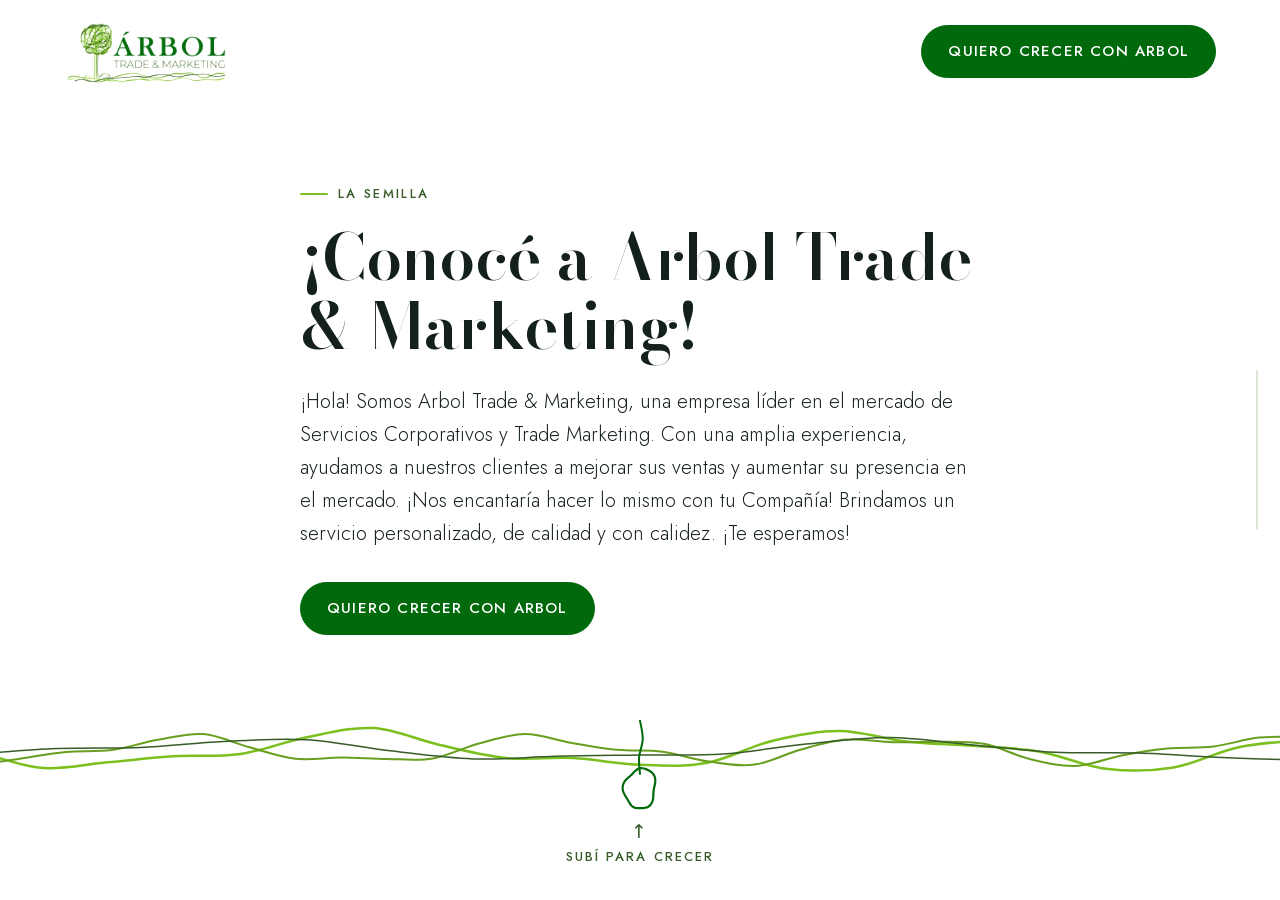
==== commit 0f708a4e: "Revertir la versión clásica a la original (árbol repartido por secciones) Se deshacen los dos último" ====
--- a/index.html
+++ b/index.html
@@ -60,12 +60,54 @@
 <body>
 <a class="skip" href="#contenido">Saltar al contenido principal</a>
 
-<!-- The complete logo tree, uncut, fixed behind the page. It drifts as the
-     visitor scrolls (see --p in script.js) so it reads as moving behind the
-     copy, rather than being sliced up across the sections. -->
-<div class="tree-bg" aria-hidden="true">
-  <svg viewBox="0 0 900 1500" fill="none" preserveAspectRatio="xMidYMid meet"><!--T:TREE-->
-<g class="t-roots" transform="translate(120 1090) scale(1.1 0.95)">
+<header class="hdr">
+  <a class="hdr__logo" href="#s1" aria-label="Árbol Trade &amp; Marketing — inicio">
+    <img src="assets/logo/arbol-horizontal.jpg" width="420" height="183"
+         alt="Árbol Trade &amp; Marketing">
+  </a>
+  <a class="btn btn--primary hdr__cta"
+     href="mailto:gerencia@arbolmarketing.com?subject=Quiero%20crecer%20con%20Arbol">Quiero crecer con Arbol</a>
+</header>
+
+<div class="rail" aria-hidden="true"><div class="rail__fill" id="railFill"></div></div>
+
+<!-- The sections below are in NARRATIVE order in the HTML. CSS renders them
+     bottom-to-top, so §1 is at the visual bottom and the visitor climbs. -->
+<main class="scroll" id="scroller">
+
+  <!-- ============================================================ §1 semilla -->
+  <section class="sect s-seed" id="s1" aria-labelledby="t1">
+    <div class="wrap narrow">
+      <p class="eyebrow" data-reveal>La semilla</p>
+      <h1 id="t1" data-reveal="2">¡Conocé a Arbol Trade &amp; Marketing!</h1>
+      <p class="lead" data-reveal="3">¡Hola! Somos Arbol Trade &amp; Marketing, una empresa líder en el mercado de Servicios Corporativos y Trade Marketing. Con una amplia experiencia, ayudamos a nuestros clientes a mejorar sus ventas y aumentar su presencia en el mercado. ¡Nos encantaría hacer lo mismo con tu Compañía! Brindamos un servicio personalizado, de calidad y con calidez. ¡Te esperamos!</p>
+      <div class="btns" data-reveal="4">
+        <a class="btn btn--primary" href="mailto:gerencia@arbolmarketing.com?subject=Quiero%20crecer%20con%20Arbol">Quiero crecer con Arbol</a>
+      </div>
+    </div>
+
+    <div class="art seed-art" aria-hidden="true">
+      <svg class="waves" viewBox="0 0 1200 60" preserveAspectRatio="none"><!--T:WAVES-->
+<path class="wv" d="M0.0,30.0C10.0,33.0 40.0,45.7 60.0,47.8C80.0,49.8 100.0,44.2 120.0,42.3C140.0,40.4 160.0,37.7 180.0,36.3C200.0,35.0 220.0,37.2 240.0,34.0C260.0,30.8 280.0,21.6 300.0,17.3C320.0,12.9 340.0,6.8 360.0,8.1C380.0,9.4 400.0,20.0 420.0,25.0C440.0,29.9 460.0,35.8 480.0,38.0C500.0,40.2 520.0,36.9 540.0,38.1C560.0,39.2 580.0,44.0 600.0,44.8C620.0,45.6 640.0,47.0 660.0,43.0C680.0,39.0 700.0,26.1 720.0,20.7C740.0,15.4 760.0,10.8 780.0,11.0C800.0,11.1 820.0,19.0 840.0,21.4C860.0,23.9 880.0,24.0 900.0,25.7C920.0,27.3 940.0,27.6 960.0,31.5C980.0,35.3 1000.0,46.0 1020.0,48.7C1040.0,51.4 1060.0,51.4 1080.0,47.8C1100.0,44.2 1120.0,31.9 1140.0,27.2C1160.0,22.5 1190.0,21.0 1200.0,19.8" stroke="var(--leaf)" stroke-width="2.5" pathLength="1"/>
+<path class="wv" d="M0.0,45.3C6.9,44.2 27.6,41.0 41.4,38.8C55.2,36.5 69.0,33.4 82.8,31.9C96.6,30.5 110.3,32.1 124.1,30.1C137.9,28.0 151.7,22.5 165.5,19.8C179.3,17.2 193.1,12.9 206.9,14.1C220.7,15.4 234.5,23.2 248.3,27.3C262.1,31.5 275.9,37.1 289.7,38.8C303.4,40.5 317.2,37.5 331.0,37.5C344.8,37.5 358.6,38.8 372.4,38.9C386.2,39.1 400.0,41.0 413.8,38.4C427.6,35.8 441.4,27.6 455.2,23.5C469.0,19.5 482.8,14.2 496.6,14.1C510.3,14.0 524.1,20.1 537.9,22.7C551.7,25.4 565.5,28.3 579.3,29.8C593.1,31.3 606.9,29.8 620.7,31.8C634.5,33.8 648.3,39.4 662.1,41.5C675.9,43.7 689.7,46.6 703.4,44.6C717.2,42.7 731.0,34.0 744.8,29.8C758.6,25.6 772.4,20.8 786.2,19.6C800.0,18.3 813.8,21.9 827.6,22.3C841.4,22.6 855.2,21.4 869.0,21.7C882.8,21.9 896.6,21.0 910.3,23.8C924.1,26.7 937.9,35.3 951.7,39.0C965.5,42.7 979.3,46.6 993.1,46.0C1006.9,45.4 1020.7,38.4 1034.5,35.4C1048.3,32.5 1062.1,29.9 1075.9,28.5C1089.7,27.0 1103.4,28.3 1117.2,26.5C1131.0,24.7 1144.8,19.2 1158.6,17.6C1172.4,16.0 1193.1,17.1 1200.0,17.0" stroke="var(--mid)" stroke-width="2.0" pathLength="1"/>
+<path class="wv" d="M0.0,34.2C12.5,33.3 50.0,29.7 75.0,28.6C100.0,27.4 125.0,28.6 150.0,27.4C175.0,26.2 200.0,22.6 225.0,21.4C250.0,20.1 275.0,18.1 300.0,19.7C325.0,21.3 350.0,27.6 375.0,30.8C400.0,34.0 425.0,38.0 450.0,38.9C475.0,39.9 500.0,36.9 525.0,36.3C550.0,35.6 575.0,35.4 600.0,35.0C625.0,34.6 650.0,35.8 675.0,34.0C700.0,32.2 725.0,26.8 750.0,24.1C775.0,21.3 800.0,17.4 825.0,17.5C850.0,17.6 875.0,22.4 900.0,24.9C925.0,27.3 950.0,30.9 975.0,32.3C1000.0,33.6 1025.0,32.2 1050.0,33.1C1075.0,34.0 1100.0,36.4 1125.0,37.6C1150.0,38.7 1187.5,39.8 1200.0,40.3" stroke="var(--canopy)" stroke-width="1.5" pathLength="1"/>
+</svg>
+      <svg class="seedling" viewBox="240 -50 120 120"><!--T:SEED-->
+<path class="sd" d="M314.9,42.2C314.7,43.2 314.7,44.1 314.7,45.1C314.6,46.1 314.6,47.1 314.5,48.2C314.5,49.3 314.4,50.4 314.2,51.6C314.0,52.7 313.7,53.8 313.2,54.9C312.8,55.9 312.2,56.9 311.5,57.7C310.9,58.5 310.1,59.2 309.3,59.7C308.5,60.2 307.6,60.6 306.7,60.8C305.8,61.1 304.9,61.2 304.1,61.3C303.2,61.4 302.4,61.5 301.6,61.5C300.8,61.5 300.0,61.5 299.2,61.5C298.4,61.5 297.6,61.5 296.8,61.4C296.0,61.3 295.2,61.2 294.4,60.9C293.7,60.7 292.9,60.3 292.2,59.9C291.5,59.4 290.9,58.8 290.3,58.2C289.7,57.6 289.2,56.8 288.7,56.1C288.3,55.3 287.9,54.5 287.4,53.8C287.0,53.0 286.6,52.3 286.1,51.5C285.7,50.7 285.2,50.0 284.7,49.2C284.3,48.4 283.7,47.6 283.3,46.8C282.8,45.9 282.3,44.9 281.9,43.9C281.6,42.9 281.3,41.8 281.1,40.6C281.0,39.5 281.0,38.3 281.2,37.2C281.4,36.0 281.8,34.9 282.3,33.9C282.8,32.8 283.5,31.9 284.1,31.1C284.8,30.2 285.6,29.5 286.3,28.9C287.1,28.2 287.8,27.6 288.5,27.1C289.2,26.5 289.8,25.9 290.4,25.3C291.1,24.7 291.6,24.1 292.2,23.5C292.8,22.8 293.4,22.1 294.0,21.5C294.7,20.8 295.4,20.2 296.1,19.6C296.8,19.1 297.6,18.6 298.4,18.3C299.2,18.0 300.1,17.8 300.9,17.7C301.7,17.7 302.5,17.7 303.3,17.9C304.1,18.0 304.9,18.3 305.7,18.6C306.5,18.8 307.2,19.2 308.0,19.5C308.8,19.9 309.5,20.3 310.3,20.7C311.0,21.2 311.8,21.6 312.4,22.2C313.1,22.8 313.8,23.5 314.4,24.2C315.0,25.0 315.5,25.9 315.9,26.8C316.2,27.8 316.5,28.9 316.6,30.0C316.7,31.1 316.7,32.2 316.6,33.3C316.5,34.4 316.2,35.5 316.0,36.5C315.8,37.6 315.5,38.5 315.4,39.5C315.2,40.4 315.0,41.3 314.9,42.2Z" stroke="var(--brand)" stroke-width="2.4" pathLength="1"/>
+<path class="sp" d="M300.0,24.0C299.8,21.0 298.5,12.3 299.0,6.0C299.5,-0.3 302.8,-7.3 303.0,-14.0C303.2,-20.7 300.5,-30.7 300.0,-34.0" stroke="var(--brand)" stroke-width="2.2" pathLength="1"/>
+</svg>
+    </div>
+
+    <button class="hint" id="hint" type="button">
+      <span class="hint__arrow" aria-hidden="true">&#8593;</span>
+      <span>Subí para crecer</span>
+    </button>
+  </section>
+
+  <!-- ============================================================ §2 raíces -->
+  <section class="sect s-roots" id="s2" aria-labelledby="t2">
+    <div class="art roots-art" aria-hidden="true">
+      <svg viewBox="0 0 600 320" preserveAspectRatio="xMidYMin meet"><!--T:ROOTS-->
 <path class="rt" d="M300.0,0.0C299.8,10.5 300.6,45.0 298.7,63.0C296.8,81.1 293.3,94.0 288.5,108.2C283.6,122.5 277.1,135.5 269.6,148.5C262.1,161.4 252.9,173.7 243.7,185.8C234.5,197.9 223.9,209.6 214.3,221.2C204.7,232.7 194.7,243.9 185.9,255.0C177.1,266.0 165.5,282.1 161.4,287.5" stroke="var(--canopy)" stroke-width="2.6" pathLength="1"/>
 <path class="rt" d="M300.0,0.0C303.7,5.1 316.6,21.7 322.4,30.4C328.2,39.1 330.8,45.3 334.8,52.2C338.8,59.0 342.2,65.3 346.6,71.6C350.9,77.8 355.1,83.7 360.8,89.6C366.5,95.4 373.0,101.0 380.9,106.6C388.9,112.1 398.3,117.6 408.6,122.9C418.9,128.2 437.1,136.0 442.8,138.6" stroke="var(--brand)" stroke-width="2.5" pathLength="1"/>
 <path class="rt" d="M300.0,0.0C298.9,10.5 299.0,44.8 293.6,62.7C288.2,80.7 276.5,93.6 267.5,107.7C258.6,121.9 248.6,134.9 239.7,147.8C230.8,160.7 222.0,172.9 214.1,185.0C206.1,197.1 199.1,208.7 192.1,220.2C185.1,231.7 179.0,242.8 172.0,253.8C165.0,264.8 153.9,280.9 150.2,286.3" stroke="var(--mid)" stroke-width="2.4" pathLength="1"/>
@@ -75,17 +117,119 @@
 <path class="rt" d="M300.0,0.0C297.9,6.0 293.1,25.6 287.5,35.9C281.8,46.1 275.1,53.5 266.2,61.6C257.3,69.7 246.5,77.2 234.2,84.5C221.9,91.9 207.4,98.9 192.4,105.8C177.4,112.7 160.6,119.3 144.1,125.9C127.7,132.5 110.3,138.8 93.8,145.1C77.3,151.4 53.4,160.6 45.3,163.7" stroke="var(--canopy)" stroke-width="1.9" pathLength="1"/>
 <path class="rt" d="M300.0,0.0C304.2,7.9 317.8,34.0 325.1,47.6C332.4,61.3 337.7,71.0 343.8,81.8C349.8,92.5 355.4,102.4 361.6,112.2C367.8,122.0 373.6,131.3 380.9,140.4C388.1,149.6 395.8,158.4 405.2,167.1C414.5,175.8 425.1,184.3 437.0,192.6C448.9,201.0 469.8,213.2 476.4,217.3" stroke="var(--brand)" stroke-width="1.7" pathLength="1"/>
 <path class="rt" d="M300.0,0.0C300.3,9.4 304.3,40.2 301.7,56.4C299.1,72.5 290.4,84.1 284.3,96.8C278.2,109.5 271.0,121.2 265.0,132.8C259.0,144.4 253.0,155.4 248.2,166.2C243.3,177.1 239.4,187.5 236.0,197.8C232.5,208.1 230.3,218.2 227.6,228.1C225.0,237.9 221.3,252.3 220.0,257.2" stroke="var(--mid)" stroke-width="1.6" pathLength="1"/>
-</g>
-<g class="t-waves" transform="translate(0 1055) scale(0.75 1.0)">
-<path class="wv" d="M0.0,30.0C10.0,33.0 40.0,45.7 60.0,47.8C80.0,49.8 100.0,44.2 120.0,42.3C140.0,40.4 160.0,37.7 180.0,36.3C200.0,35.0 220.0,37.2 240.0,34.0C260.0,30.8 280.0,21.6 300.0,17.3C320.0,12.9 340.0,6.8 360.0,8.1C380.0,9.4 400.0,20.0 420.0,25.0C440.0,29.9 460.0,35.8 480.0,38.0C500.0,40.2 520.0,36.9 540.0,38.1C560.0,39.2 580.0,44.0 600.0,44.8C620.0,45.6 640.0,47.0 660.0,43.0C680.0,39.0 700.0,26.1 720.0,20.7C740.0,15.4 760.0,10.8 780.0,11.0C800.0,11.1 820.0,19.0 840.0,21.4C860.0,23.9 880.0,24.0 900.0,25.7C920.0,27.3 940.0,27.6 960.0,31.5C980.0,35.3 1000.0,46.0 1020.0,48.7C1040.0,51.4 1060.0,51.4 1080.0,47.8C1100.0,44.2 1120.0,31.9 1140.0,27.2C1160.0,22.5 1190.0,21.0 1200.0,19.8" stroke="var(--leaf)" stroke-width="2.5" pathLength="1"/>
-<path class="wv" d="M0.0,45.3C6.9,44.2 27.6,41.0 41.4,38.8C55.2,36.5 69.0,33.4 82.8,31.9C96.6,30.5 110.3,32.1 124.1,30.1C137.9,28.0 151.7,22.5 165.5,19.8C179.3,17.2 193.1,12.9 206.9,14.1C220.7,15.4 234.5,23.2 248.3,27.3C262.1,31.5 275.9,37.1 289.7,38.8C303.4,40.5 317.2,37.5 331.0,37.5C344.8,37.5 358.6,38.8 372.4,38.9C386.2,39.1 400.0,41.0 413.8,38.4C427.6,35.8 441.4,27.6 455.2,23.5C469.0,19.5 482.8,14.2 496.6,14.1C510.3,14.0 524.1,20.1 537.9,22.7C551.7,25.4 565.5,28.3 579.3,29.8C593.1,31.3 606.9,29.8 620.7,31.8C634.5,33.8 648.3,39.4 662.1,41.5C675.9,43.7 689.7,46.6 703.4,44.6C717.2,42.7 731.0,34.0 744.8,29.8C758.6,25.6 772.4,20.8 786.2,19.6C800.0,18.3 813.8,21.9 827.6,22.3C841.4,22.6 855.2,21.4 869.0,21.7C882.8,21.9 896.6,21.0 910.3,23.8C924.1,26.7 937.9,35.3 951.7,39.0C965.5,42.7 979.3,46.6 993.1,46.0C1006.9,45.4 1020.7,38.4 1034.5,35.4C1048.3,32.5 1062.1,29.9 1075.9,28.5C1089.7,27.0 1103.4,28.3 1117.2,26.5C1131.0,24.7 1144.8,19.2 1158.6,17.6C1172.4,16.0 1193.1,17.1 1200.0,17.0" stroke="var(--mid)" stroke-width="2.0" pathLength="1"/>
-<path class="wv" d="M0.0,34.2C12.5,33.3 50.0,29.7 75.0,28.6C100.0,27.4 125.0,28.6 150.0,27.4C175.0,26.2 200.0,22.6 225.0,21.4C250.0,20.1 275.0,18.1 300.0,19.7C325.0,21.3 350.0,27.6 375.0,30.8C400.0,34.0 425.0,38.0 450.0,38.9C475.0,39.9 500.0,36.9 525.0,36.3C550.0,35.6 575.0,35.4 600.0,35.0C625.0,34.6 650.0,35.8 675.0,34.0C700.0,32.2 725.0,26.8 750.0,24.1C775.0,21.3 800.0,17.4 825.0,17.5C850.0,17.6 875.0,22.4 900.0,24.9C925.0,27.3 950.0,30.9 975.0,32.3C1000.0,33.6 1025.0,32.2 1050.0,33.1C1075.0,34.0 1100.0,36.4 1125.0,37.6C1150.0,38.7 1187.5,39.8 1200.0,40.3" stroke="var(--canopy)" stroke-width="1.5" pathLength="1"/>
-</g>
-<g class="t-trunk" transform="translate(400 610) scale(0.5 0.48)">
+</svg>
+    </div>
+    <div class="wrap narrow" id="contenido" tabindex="-1">
+      <p class="eyebrow" data-reveal>Las raíces</p>
+      <h2 id="t2" data-reveal="2">Nuestra historia de crecimiento</h2>
+      <p class="lead" data-reveal="3">Como un árbol, crecemos y evolucionamos a lo largo de los años. Desde nuestros inicios, hemos acompañado a nuestros clientes en su camino hacia el éxito. Logramos echar raíces, prosperar, dar cobertura y frutos con nuestras acciones. Hoy seguimos creciendo junto a ellos. Conocé más sobre nuestra historia y cómo podemos ayudar a tu negocio a crecer y prosperar.</p>
+    </div>
+  </section>
+
+  <!-- ============================================================ §3 tronco -->
+  <section class="sect s-trunk" id="s3" aria-labelledby="t3">
+    <div class="art trunk-art" aria-hidden="true">
+      <svg viewBox="0 0 200 1000" preserveAspectRatio="none"><!--T:TRUNK-->
 <path class="tk" d="M93.0,0.0C93.1,9.3 93.5,37.0 93.8,55.6C94.0,74.1 94.2,92.6 94.4,111.1C94.6,129.6 94.8,148.1 95.0,166.7C95.1,185.2 95.3,203.7 95.3,222.2C95.4,240.7 95.5,259.3 95.5,277.8C95.5,296.3 95.5,314.8 95.4,333.3C95.3,351.9 95.2,370.4 95.0,388.9C94.8,407.4 94.6,425.9 94.3,444.4C94.0,463.0 93.6,481.5 93.2,500.0C92.8,518.5 92.3,537.0 91.8,555.6C91.3,574.1 90.7,592.6 90.0,611.1C89.4,629.6 88.7,648.1 87.9,666.7C87.1,685.2 86.3,703.7 85.4,722.2C84.5,740.7 83.5,759.3 82.5,777.8C81.4,796.3 80.4,814.8 79.2,833.3C78.0,851.9 76.8,870.4 75.6,888.9C74.3,907.4 72.9,925.9 71.5,944.4C70.2,963.0 67.9,990.7 67.2,1000.0" stroke="var(--canopy)" stroke-width="3" pathLength="1"/>
 <path class="tk" d="M110.8,0.0C110.8,9.3 111.0,37.0 111.2,55.6C111.3,74.1 111.4,92.6 111.5,111.1C111.6,129.6 111.7,148.1 111.7,166.7C111.8,185.2 111.9,203.7 112.0,222.2C112.1,240.7 112.2,259.3 112.2,277.8C112.3,296.3 112.4,314.8 112.5,333.3C112.6,351.9 112.7,370.4 112.9,388.9C113.0,407.4 113.1,425.9 113.3,444.4C113.4,463.0 113.6,481.5 113.8,500.0C114.0,518.5 114.2,537.0 114.5,555.6C114.7,574.1 115.0,592.6 115.3,611.1C115.6,629.6 116.0,648.1 116.4,666.7C116.8,685.2 117.2,703.7 117.7,722.2C118.2,740.7 118.7,759.3 119.3,777.8C119.9,796.3 120.6,814.8 121.3,833.3C122.0,851.9 122.7,870.4 123.5,888.9C124.4,907.4 125.3,925.9 126.2,944.4C127.2,963.0 128.8,990.7 129.3,1000.0" stroke="var(--canopy)" stroke-width="3" pathLength="1"/>
-</g>
-<g class="t-canopy" transform="translate(150 100) scale(1.0 1.0)">
+</svg>
+    </div>
+    <div class="wrap">
+      <p class="eyebrow" data-reveal>El tronco</p>
+      <h2 id="t3" data-reveal="2">¿Qué ofrecemos?</h2>
+
+      <ul class="svcs" role="list">
+        <li class="svc svc--solo" data-reveal>
+          <svg class="svc__icon" viewBox="0 0 40 40" aria-hidden="true">
+            <path d="M20 7c-6.5 0-10.5 4.2-9.4 9.2 1 5 6.4 8.2 11.6 7 5.2-1.2 8.7-5.4 7.5-9.9C28.6 9 24.4 7 20.6 8.4c-3.8 1.4-5 5.4-3 7.8 2 2.4 5.6 2 6.6-.6" stroke="var(--canopy)"/>
+            <path d="M20 24.5V33" stroke="var(--brand)"/>
+            <path d="M12.5 22.5 8 27M27.5 22.5 32 27" stroke="var(--mid)"/>
+            <path d="M8 27c-2 .6-3 2-2.8 3.4M32 27c2 .6 3 2 2.8 3.4" stroke="var(--leaf)"/>
+          </svg>
+          <h3>Servicios de Marketing, Trade, BTL, campañas y eventos.</h3>
+        </li>
+
+        <li class="svc" data-reveal>
+          <svg class="svc__icon" viewBox="0 0 40 40" aria-hidden="true">
+            <path d="M14 13.5a3.2 3.2 0 1 1-.1 0M14 17v7m-3.8 4 3.8-4 3.8 4" stroke="var(--canopy)"/>
+            <path d="M26.5 15a2.7 2.7 0 1 1-.1 0M26.5 18v6m-3 3.6 3-3.6 3 3.6" stroke="var(--mid)"/>
+            <path d="M4 33c4.5-2.2 8-.2 12 .2 4 .4 7.5-1.8 11.5-1.6 2.6.1 4.4 1 6.5 2.2" stroke="var(--leaf)"/>
+          </svg>
+          <h3>Equipos de atención permanente para el PdeV</h3>
+          <p>¡Siempre estamos disponibles para ayudar a nuestros clientes a mejorar su servicio al canal!</p>
+        </li>
+
+        <li class="svc" data-reveal>
+          <svg class="svc__icon" viewBox="0 0 40 40" aria-hidden="true">
+            <path d="M4 27.5 11.5 19l5 5L27 10" stroke="var(--canopy)"/>
+            <path d="M21 10h6.5v6.5" stroke="var(--brand)"/>
+            <path d="M4 33h9M6.5 36.5h6" stroke="var(--leaf)"/>
+          </svg>
+          <h3>Brigadas para acciones puntuales</h3>
+          <p>¡Ayudamos a nuestros clientes a destacar en campañas específicas, rápidas y de gran alcance!</p>
+        </li>
+
+        <li class="svc" data-reveal>
+          <svg class="svc__icon" viewBox="0 0 40 40" aria-hidden="true">
+            <path d="M17.5 6.5c-6.2.3-10.4 4.6-10 10.4.4 5.8 5.4 9.6 11 9 5.6-.6 9.4-5.2 8.8-10.8-.5-4.6-4-8.2-8.6-8.6" stroke="var(--canopy)"/>
+            <path d="m24.5 24.5 9 9" stroke="var(--brand)"/>
+            <path d="M13.5 20v-3.5M17.5 20v-6.5M21.5 20v-9.5" stroke="var(--mid)"/>
+          </svg>
+          <h3>Servicios de auditoría</h3>
+          <p>¡Brindamos una visión detallada del mercado para ayudar a tomar decisiones basadas en información!</p>
+        </li>
+
+        <li class="svc" data-reveal>
+          <svg class="svc__icon" viewBox="0 0 40 40" aria-hidden="true">
+            <path d="M9.5 14.5h21l-1.8 19h-17.4z" stroke="var(--canopy)"/>
+            <path d="M15.5 14.5v-3a4.5 4.5 0 0 1 9 0v3" stroke="var(--mid)"/>
+            <path d="M13.5 24.5c3.2-4.2 9.8-4.2 13 0-3.2 4.2-9.8 4.2-13 0" stroke="var(--brand)"/>
+            <path d="M20 22.6a2 2 0 1 1-.1 0" stroke="var(--leaf)"/>
+          </svg>
+          <h3>Mystery Shoppers</h3>
+          <p>¡Ayudamos a nuestros clientes a mejorar su servicio al cliente, evaluar sus KPI y validar la calidad de sus dinámicas!</p>
+        </li>
+
+        <li class="svc" data-reveal>
+          <svg class="svc__icon" viewBox="0 0 40 40" aria-hidden="true">
+            <path d="M4 15.5c5-2 9 2 14 0s9-2 18 0" stroke="var(--leaf)"/>
+            <path d="M4 24.5c5-2 9 2 14 0s9-2 18 0" stroke="var(--mid)"/>
+            <path d="M4 33.5c5-2 9 2 14 0s9-2 18 0" stroke="var(--canopy)"/>
+            <path d="M7.5 6h6.5v7.5H7.5zM26 6h6.5v7.5H26z" stroke="var(--canopy)"/>
+            <path d="m17.4 5.6 6.4.9-.9 6.4-6.4-.9z" stroke="var(--brand)"/>
+          </svg>
+          <h3>Servicio de Merchandising</h3>
+          <p>¡Gestión de Trade, Información, Activación, Seguimiento y presentación de productos en tiendas!</p>
+        </li>
+
+        <li class="svc" data-reveal>
+          <svg class="svc__icon" viewBox="0 0 40 40" aria-hidden="true">
+            <path d="M20 21c0-1.8 1.9-2.8 3.1-1.2 1.2 1.6-.5 4.6-3.4 4.8-2.9.2-5.6-2.8-4.6-6.3 1-3.5 5.8-4.8 9.2-2.2" stroke="var(--canopy)"/>
+            <path d="M20 11.5V6M29 14l3.5-3.5M11 14 7.5 10.5M32 22h5M3 22h5" stroke="var(--leaf)"/>
+            <path d="M9.5 29.5 30 26l1.4 8L11 37.5z" stroke="var(--mid)"/>
+          </svg>
+          <h3>Marketing visual</h3>
+          <p>¡Ayudamos a nuestros clientes a llamar la atención con activaciones impactantes!</p>
+        </li>
+
+        <li class="svc" data-reveal>
+          <svg class="svc__icon" viewBox="0 0 40 40" aria-hidden="true">
+            <path d="M3.5 12h17v14h-17z" stroke="var(--canopy)"/>
+            <path d="M20.5 17h6.5l4.5 5.5V26h-11z" stroke="var(--mid)"/>
+            <path d="M11 26a3.2 3.2 0 1 1-.1 0M27 26a3.2 3.2 0 1 1-.1 0" stroke="var(--brand)"/>
+            <path d="M3 34c5-2 9 2 14 0s9-2 19 0" stroke="var(--leaf)"/>
+          </svg>
+          <h3>Logística</h3>
+          <p>¡Aseguramos que los Materiales Promocionales lleguen a tiempo y se instalen en perfectas condiciones!</p>
+        </li>
+      </ul>
+    </div>
+  </section>
+
+  <!-- ============================================================ §4 copa -->
+  <section class="sect s-canopy" id="s4" aria-labelledby="t4">
+    <div class="art canopy-art canopy" aria-hidden="true">
+      <svg viewBox="0 0 600 520" preserveAspectRatio="xMidYMid meet"><!--T:CANOPY-->
 <path class="cp" d="M262.4,321.4C257.8,317.9 252.4,314.5 247.2,310.4C242.1,306.3 236.3,302.0 231.5,296.8C226.7,291.6 221.8,285.8 218.3,279.4C214.8,273.1 212.0,265.9 210.6,258.8C209.3,251.6 209.2,243.8 210.2,236.3C211.3,228.9 213.8,221.2 217.1,214.1C220.4,207.0 224.9,200.1 229.8,193.7C234.6,187.2 240.4,181.3 246.1,175.6C251.8,169.9 258.0,164.7 264.2,159.6C270.4,154.4 276.7,149.6 283.2,144.8C289.7,140.1 296.2,135.4 303.1,131.1C310.0,126.8 317.1,122.5 324.6,119.1C332.0,115.6 339.8,112.3 347.7,110.2C355.6,108.1 364.0,106.6 371.9,106.5C379.9,106.4 388.1,107.3 395.5,109.4C402.9,111.4 410.1,114.8 416.4,118.9C422.6,122.9 428.2,128.2 432.9,133.5C437.7,138.8 441.5,145.0 445.0,150.7C448.4,156.3 450.9,162.3 453.7,167.5C456.5,172.8 458.7,177.7 461.6,182.1C464.4,186.5 467.3,190.2 471.0,193.9C474.6,197.6 478.8,200.7 483.4,204.3C488.0,207.8 493.4,211.1 498.6,215.2C503.7,219.3 509.5,223.7 514.3,228.9C519.1,234.0 524.0,239.9 527.5,246.2C531.0,252.6 533.8,259.7 535.2,266.9C536.5,274.1 536.7,281.9 535.6,289.3C534.5,296.8 532.0,304.4 528.7,311.6C525.5,318.7 520.9,325.6 516.1,332.0C511.2,338.4 505.5,344.4 499.7,350.1C494.0,355.7 487.8,361.0 481.6,366.1C475.4,371.2 469.1,376.1 462.6,380.8C456.2,385.6 449.6,390.2 442.7,394.5C435.8,398.8 428.7,403.1 421.3,406.6C413.9,410.1 406.0,413.4 398.1,415.5C390.2,417.5 381.9,419.0 373.9,419.1C366.0,419.3 357.8,418.4 350.4,416.3C342.9,414.2 335.7,410.8 329.5,406.8C323.2,402.8 317.7,397.4 312.9,392.1C308.1,386.8 304.3,380.6 300.9,375.0C297.4,369.3 294.9,363.4 292.1,358.1C289.4,352.9 287.2,348.0 284.3,343.6C281.4,339.2 278.5,335.4 274.8,331.7C271.2,328.0 267.0,325.0 262.4,321.4Z" stroke="var(--leaf)" stroke-width="2.9" pathLength="1"/>
 <path class="cp" d="M394.8,412.4C388.9,413.0 382.4,412.3 376.4,410.8C370.3,409.3 364.1,406.5 358.5,403.5C352.9,400.6 347.5,396.6 342.6,393.3C337.7,389.9 333.4,386.1 329.0,383.3C324.7,380.4 320.9,378.0 316.6,376.3C312.2,374.7 308.1,373.9 303.1,373.4C298.1,372.9 292.8,373.3 286.7,373.2C280.6,373.0 273.7,373.4 266.7,372.5C259.7,371.6 251.7,370.5 244.5,367.8C237.3,365.1 229.6,361.4 223.4,356.5C217.3,351.5 211.4,345.1 207.6,338.2C203.8,331.4 201.3,323.1 200.6,315.4C199.9,307.6 201.1,299.1 203.5,291.7C205.9,284.3 210.4,277.0 215.0,271.0C219.6,264.9 225.8,259.8 231.2,255.4C236.6,251.0 242.6,247.8 247.3,244.5C252.0,241.3 256.3,239.0 259.4,235.8C262.4,232.6 264.4,229.6 265.8,225.4C267.1,221.2 267.2,216.3 267.5,210.5C267.8,204.7 267.2,197.6 267.7,190.4C268.2,183.2 268.5,174.8 270.2,167.3C271.9,159.8 274.4,151.7 278.0,145.3C281.5,138.9 286.3,132.9 291.7,129.1C297.1,125.2 303.7,122.7 310.1,122.1C316.6,121.5 323.8,122.9 330.4,125.4C336.9,128.0 343.6,132.5 349.5,137.3C355.4,142.1 360.8,148.5 365.6,154.3C370.4,160.2 374.4,166.7 378.3,172.5C382.1,178.3 385.3,184.0 388.7,189.0C392.1,194.1 395.1,198.6 398.5,203.0C401.9,207.3 405.4,211.0 409.1,215.0C412.8,219.0 416.8,222.6 420.6,226.8C424.5,231.0 428.6,235.3 432.2,240.0C435.8,244.8 439.4,250.0 442.3,255.5C445.2,261.0 447.8,266.9 449.7,272.9C451.5,278.9 452.8,285.2 453.6,291.4C454.3,297.6 454.5,303.9 454.3,310.1C454.1,316.3 453.5,322.4 452.6,328.6C451.7,334.7 450.6,340.7 449.1,346.7C447.7,352.7 446.0,358.8 443.9,364.6C441.8,370.4 439.4,376.4 436.4,381.7C433.4,387.0 429.9,392.3 425.8,396.6C421.7,400.9 416.9,404.8 411.8,407.5C406.6,410.1 400.7,411.9 394.8,412.4Z" stroke="var(--mid)" stroke-width="2.4" pathLength="1"/>
 <path class="cp" d="M402.5,422.2C394.0,420.2 386.0,416.7 379.0,414.6C372.0,412.5 366.1,410.5 360.4,409.8C354.7,409.2 350.0,409.7 344.9,410.6C339.7,411.5 334.8,413.9 329.3,415.3C323.8,416.8 318.0,418.9 312.1,419.4C306.2,419.9 299.8,419.8 294.0,418.2C288.2,416.6 282.4,413.6 277.4,410.0C272.3,406.4 267.9,401.3 263.6,396.7C259.4,392.0 256.0,386.7 252.0,382.1C247.9,377.5 244.2,373.2 239.3,369.1C234.3,365.0 228.8,361.7 222.3,357.7C215.8,353.8 208.0,350.2 200.5,345.2C192.9,340.3 184.1,334.8 177.0,328.1C169.9,321.5 162.5,313.5 157.8,305.2C153.1,296.9 149.7,287.3 148.8,278.5C147.9,269.6 149.4,260.1 152.3,252.0C155.2,243.9 160.8,236.3 166.4,229.8C171.9,223.3 179.3,217.9 185.8,212.9C192.2,207.9 199.1,204.0 205.2,199.7C211.2,195.4 216.6,191.4 221.9,187.1C227.1,182.7 231.6,178.0 236.7,173.7C241.8,169.4 246.7,164.5 252.3,161.1C258.0,157.7 264.2,154.5 270.8,153.3C277.3,152.0 284.7,152.1 291.7,153.8C298.6,155.4 306.0,159.1 312.5,163.1C318.9,167.2 325.0,173.1 330.4,177.9C335.8,182.7 340.2,188.3 344.8,192.1C349.3,195.9 353.0,199.0 357.7,200.8C362.4,202.5 367.0,202.6 372.8,202.6C378.6,202.5 385.2,201.0 392.5,200.6C399.7,200.3 408.2,199.4 416.1,200.5C424.1,201.5 432.8,203.4 440.1,206.9C447.3,210.4 454.3,215.5 459.6,221.3C464.9,227.1 468.9,234.6 471.9,241.8C474.9,249.0 476.2,257.1 477.6,264.8C479.0,272.4 479.2,280.1 480.1,287.8C481.1,295.5 481.8,302.9 483.1,310.7C484.3,318.6 486.1,326.5 487.4,334.9C488.7,343.3 490.6,352.3 490.8,361.0C491.0,369.8 490.9,379.3 488.6,387.4C486.4,395.5 482.6,403.7 477.3,409.7C471.9,415.8 464.4,420.7 456.4,423.6C448.5,426.5 438.7,427.2 429.7,427.0C420.7,426.8 410.9,424.3 402.5,422.2Z" stroke="var(--canopy)" stroke-width="2.6" pathLength="1"/>
@@ -106,146 +250,9 @@
 <path class="cp" d="M203.8,312.6C203.5,308.9 204.3,304.8 204.3,301.5C204.4,298.1 204.6,295.2 204.1,292.6C203.7,289.9 202.6,287.9 201.7,285.5C200.9,283.2 199.3,281.0 198.8,278.5C198.3,276.0 198.0,273.1 198.8,270.5C199.6,267.8 201.5,264.7 203.9,262.3C206.2,259.9 209.9,257.6 212.9,255.8C215.9,254.0 219.5,252.8 221.9,251.5C224.4,250.1 226.4,249.3 227.6,247.7C228.8,246.2 228.9,244.5 229.1,242.1C229.4,239.8 228.8,236.7 229.1,233.7C229.4,230.7 229.7,227.0 230.8,224.2C232.0,221.3 233.8,218.5 235.9,216.6C237.9,214.7 240.7,213.7 243.3,212.8C245.8,212.0 248.5,212.1 251.1,211.6C253.7,211.1 256.1,210.8 258.7,209.8C261.4,208.7 264.0,206.9 267.1,205.0C270.2,203.1 273.7,200.2 277.4,198.3C281.1,196.3 285.5,194.0 289.3,193.2C293.1,192.5 297.2,192.5 300.1,193.7C303.0,195.0 305.5,197.7 306.9,200.8C308.4,203.8 308.8,208.1 309.0,211.8C309.3,215.5 308.6,219.6 308.5,222.9C308.5,226.3 308.3,229.2 308.7,231.9C309.1,234.5 310.2,236.6 311.1,238.9C312.0,241.2 313.5,243.4 314.0,245.9C314.5,248.4 314.9,251.3 314.0,254.0C313.2,256.7 311.3,259.7 309.0,262.1C306.6,264.6 303.0,266.8 300.0,268.6C297.0,270.4 293.3,271.6 290.9,273.0C288.4,274.3 286.5,275.1 285.3,276.7C284.1,278.3 284.0,280.0 283.7,282.3C283.5,284.6 284.0,287.7 283.7,290.7C283.4,293.7 283.1,297.4 282.0,300.2C280.9,303.1 279.0,305.9 277.0,307.8C274.9,309.7 272.1,310.8 269.6,311.6C267.0,312.4 264.3,312.3 261.7,312.8C259.1,313.3 256.8,313.6 254.1,314.7C251.5,315.8 248.9,317.5 245.8,319.4C242.6,321.3 239.1,324.2 235.4,326.1C231.7,328.1 227.3,330.4 223.5,331.2C219.7,331.9 215.7,331.9 212.7,330.7C209.8,329.4 207.4,326.7 205.9,323.7C204.4,320.7 204.1,316.3 203.8,312.6Z" stroke="var(--canopy)" stroke-width="2.3" pathLength="1"/>
 <path class="cp" d="M324.7,333.7C321.9,331.8 319.5,329.7 317.1,327.9C314.7,326.2 312.5,324.5 310.3,323.0C308.0,321.6 305.9,320.4 303.6,319.1C301.4,317.9 299.1,316.9 296.8,315.7C294.5,314.4 292.1,313.2 289.9,311.6C287.6,310.0 285.3,308.2 283.1,306.1C281.0,304.0 279.0,301.6 277.2,298.9C275.4,296.3 273.7,293.3 272.3,290.2C270.8,287.1 269.6,283.8 268.5,280.4C267.4,277.0 266.5,273.5 265.7,269.9C264.8,266.2 264.1,262.5 263.6,258.7C263.0,254.9 262.6,251.0 262.4,247.0C262.2,243.0 262.1,238.9 262.4,234.8C262.8,230.8 263.3,226.6 264.4,222.8C265.4,219.0 266.9,215.2 268.7,212.0C270.5,208.8 272.9,205.9 275.4,203.6C277.9,201.3 280.9,199.6 283.9,198.5C286.9,197.4 290.1,196.9 293.1,196.8C296.2,196.6 299.2,197.2 302.0,197.5C304.7,197.8 307.3,198.6 309.7,198.9C312.1,199.1 314.2,199.3 316.4,198.9C318.5,198.5 320.4,197.6 322.7,196.3C324.9,195.0 327.1,193.1 329.7,191.2C332.4,189.2 335.3,186.7 338.4,184.9C341.6,183.0 345.3,180.9 348.9,179.9C352.5,178.9 356.5,178.3 360.1,178.9C363.6,179.4 367.3,180.9 370.3,183.3C373.2,185.7 375.9,189.3 377.6,193.2C379.4,197.2 380.5,202.2 380.8,207.1C381.2,211.9 380.6,217.4 379.7,222.3C378.9,227.2 377.1,232.2 375.6,236.5C374.0,240.8 371.9,244.7 370.3,248.1C368.8,251.6 367.2,254.4 366.2,257.2C365.3,260.0 364.8,262.4 364.7,265.1C364.6,267.9 365.2,270.5 365.9,273.8C366.6,277.0 367.9,280.6 368.8,284.6C369.7,288.6 370.9,293.2 371.5,297.8C372.0,302.4 372.3,307.6 372.0,312.3C371.6,317.0 370.6,321.9 369.1,325.9C367.5,329.9 365.2,333.6 362.7,336.3C360.1,339.0 356.8,340.9 353.6,341.9C350.4,343.0 346.8,343.0 343.4,342.5C340.1,342.1 336.6,340.7 333.5,339.2C330.4,337.7 327.4,335.6 324.7,333.7Z" stroke="var(--leaf)" stroke-width="2.6" pathLength="1"/>
 <path class="cp" d="M238.5,307.4C236.9,304.0 236.3,299.4 236.6,294.9C236.9,290.3 238.5,284.9 240.3,280.1C242.1,275.3 244.9,270.3 247.1,266.0C249.4,261.6 252.0,257.7 253.8,254.1C255.6,250.5 257.1,247.4 258.1,244.3C259.1,241.2 259.3,238.5 259.8,235.4C260.3,232.4 260.2,229.3 260.9,226.1C261.5,223.0 262.3,219.5 263.7,216.4C265.2,213.2 267.2,209.9 269.7,207.0C272.1,204.2 275.2,201.5 278.3,199.3C281.3,197.0 284.8,195.2 287.9,193.3C291.1,191.5 294.1,190.0 297.0,188.0C299.9,186.0 302.5,184.0 305.2,181.3C308.0,178.6 310.5,175.4 313.6,171.9C316.7,168.3 320.0,164.0 323.9,160.0C327.7,156.1 332.2,151.7 336.7,148.3C341.3,145.0 346.5,141.8 351.2,140.1C356.0,138.3 361.1,137.5 365.3,137.7C369.5,138.0 373.5,139.6 376.7,141.7C379.9,143.7 382.4,147.0 384.6,150.0C386.7,153.1 388.2,156.8 389.8,160.0C391.4,163.2 392.6,166.5 394.2,169.4C395.7,172.4 397.4,175.0 399.1,177.7C400.7,180.5 402.7,183.0 404.1,186.0C405.5,188.9 407.0,192.0 407.4,195.5C407.9,198.9 407.8,202.8 406.7,206.7C405.6,210.5 403.5,214.8 400.9,218.6C398.3,222.5 394.6,226.4 391.1,229.7C387.6,233.1 383.5,236.0 380.1,238.7C376.7,241.4 373.4,243.6 370.8,246.0C368.3,248.3 366.4,250.4 364.8,253.0C363.2,255.6 362.5,258.3 361.4,261.6C360.3,264.9 359.6,268.7 358.2,272.6C356.8,276.4 355.2,280.9 352.9,284.8C350.6,288.7 347.7,292.8 344.5,296.0C341.3,299.2 337.4,302.0 333.6,304.1C329.8,306.1 325.6,307.4 321.7,308.4C317.8,309.5 313.9,309.7 310.0,310.3C306.2,310.8 302.5,311.0 298.6,311.6C294.7,312.2 290.7,313.1 286.5,313.9C282.2,314.8 277.7,316.0 273.1,316.7C268.5,317.4 263.5,318.3 259.0,318.1C254.6,317.8 250.0,317.2 246.6,315.4C243.2,313.6 240.2,310.9 238.5,307.4Z" stroke="var(--mid)" stroke-width="2.0" pathLength="1"/>
-</g>
-</svg>
-</div>
-
-<header class="hdr">
-  <a class="hdr__logo" href="#s1" aria-label="Árbol Trade &amp; Marketing — inicio">
-    <img src="assets/logo/arbol-horizontal.jpg" width="420" height="183"
-         alt="Árbol Trade &amp; Marketing">
-  </a>
-  <a class="btn btn--primary hdr__cta"
-     href="mailto:gerencia@arbolmarketing.com?subject=Quiero%20crecer%20con%20Arbol">Quiero crecer con Arbol</a>
-</header>
-
-<div class="rail" aria-hidden="true"><div class="rail__fill" id="railFill"></div></div>
-
-<!-- The sections below are in NARRATIVE order in the HTML. CSS renders them
-     bottom-to-top, so §1 is at the visual bottom and the visitor climbs. -->
-<main class="scroll" id="scroller">
-
-  <!-- ============================================================ §1 semilla -->
-  <section class="sect s-seed" id="s1" aria-labelledby="t1">
-    <div class="wrap narrow">
-      <p class="eyebrow" data-reveal>La semilla</p>
-      <h1 id="t1" data-reveal="2">¡Conocé a Arbol Trade &amp; Marketing!</h1>
-      <p class="lead" data-reveal="3">¡Hola! Somos Arbol Trade &amp; Marketing, una empresa líder en el mercado de Servicios Corporativos y Trade Marketing. Con una amplia experiencia, ayudamos a nuestros clientes a mejorar sus ventas y aumentar su presencia en el mercado. ¡Nos encantaría hacer lo mismo con tu Compañía! Brindamos un servicio personalizado, de calidad y con calidez. ¡Te esperamos!</p>
-      <div class="btns" data-reveal="4">
-        <a class="btn btn--primary" href="mailto:gerencia@arbolmarketing.com?subject=Quiero%20crecer%20con%20Arbol">Quiero crecer con Arbol</a>
-      </div>
-    </div>
-    <button class="hint" id="hint" type="button">
-      <span class="hint__arrow" aria-hidden="true">&#8593;</span>
-      <span>Subí para crecer</span>
-    </button>
-  </section>
-
-  <!-- ============================================================ §2 raíces -->
-  <section class="sect s-roots" id="s2" aria-labelledby="t2">
-    <div class="wrap narrow" id="contenido" tabindex="-1">
-      <p class="eyebrow" data-reveal>Las raíces</p>
-      <h2 id="t2" data-reveal="2">Nuestra historia de crecimiento</h2>
-      <p class="lead" data-reveal="3">Como un árbol, crecemos y evolucionamos a lo largo de los años. Desde nuestros inicios, hemos acompañado a nuestros clientes en su camino hacia el éxito. Logramos echar raíces, prosperar, dar cobertura y frutos con nuestras acciones. Hoy seguimos creciendo junto a ellos. Conocé más sobre nuestra historia y cómo podemos ayudar a tu negocio a crecer y prosperar.</p>
-    </div>
-  </section>
-
-  <!-- ============================================================ §3 tronco -->
-  <section class="sect s-trunk" id="s3" aria-labelledby="t3">
-    <div class="wrap">
-      <p class="eyebrow" data-reveal>El tronco</p>
-      <h2 id="t3" data-reveal="2">¿Qué ofrecemos?</h2>
-
-      <ul class="svcs" role="list">
-        <li class="svc svc--solo" data-reveal>
-          <svg class="svc__icon" viewBox="0 0 40 40" aria-hidden="true">
-            <path d="M20 7c-6.5 0-10.5 4.2-9.4 9.2 1 5 6.4 8.2 11.6 7 5.2-1.2 8.7-5.4 7.5-9.9C28.6 9 24.4 7 20.6 8.4c-3.8 1.4-5 5.4-3 7.8 2 2.4 5.6 2 6.6-.6" stroke="var(--canopy)"/>
-            <path d="M20 24.5V33" stroke="var(--brand)"/>
-            <path d="M12.5 22.5 8 27M27.5 22.5 32 27" stroke="var(--mid)"/>
-            <path d="M8 27c-2 .6-3 2-2.8 3.4M32 27c2 .6 3 2 2.8 3.4" stroke="var(--leaf)"/>
-          </svg>
-          <h3>Servicios de Marketing, Trade, BTL, campañas y eventos.</h3>
-        </li>
-
-        <li class="svc" data-reveal>
-          <svg class="svc__icon" viewBox="0 0 40 40" aria-hidden="true">
-            <path d="M14 13.5a3.2 3.2 0 1 1-.1 0M14 17v7m-3.8 4 3.8-4 3.8 4" stroke="var(--canopy)"/>
-            <path d="M26.5 15a2.7 2.7 0 1 1-.1 0M26.5 18v6m-3 3.6 3-3.6 3 3.6" stroke="var(--mid)"/>
-            <path d="M4 33c4.5-2.2 8-.2 12 .2 4 .4 7.5-1.8 11.5-1.6 2.6.1 4.4 1 6.5 2.2" stroke="var(--leaf)"/>
-          </svg>
-          <h3>Equipos de atención permanente para el PdeV</h3>
-          <p>¡Siempre estamos disponibles para ayudar a nuestros clientes a mejorar su servicio al canal!</p>
-        </li>
-
-        <li class="svc" data-reveal>
-          <svg class="svc__icon" viewBox="0 0 40 40" aria-hidden="true">
-            <path d="M4 27.5 11.5 19l5 5L27 10" stroke="var(--canopy)"/>
-            <path d="M21 10h6.5v6.5" stroke="var(--brand)"/>
-            <path d="M4 33h9M6.5 36.5h6" stroke="var(--leaf)"/>
-          </svg>
-          <h3>Brigadas para acciones puntuales</h3>
-          <p>¡Ayudamos a nuestros clientes a destacar en campañas específicas, rápidas y de gran alcance!</p>
-        </li>
-
-        <li class="svc" data-reveal>
-          <svg class="svc__icon" viewBox="0 0 40 40" aria-hidden="true">
-            <path d="M17.5 6.5c-6.2.3-10.4 4.6-10 10.4.4 5.8 5.4 9.6 11 9 5.6-.6 9.4-5.2 8.8-10.8-.5-4.6-4-8.2-8.6-8.6" stroke="var(--canopy)"/>
-            <path d="m24.5 24.5 9 9" stroke="var(--brand)"/>
-            <path d="M13.5 20v-3.5M17.5 20v-6.5M21.5 20v-9.5" stroke="var(--mid)"/>
-          </svg>
-          <h3>Servicios de auditoría</h3>
-          <p>¡Brindamos una visión detallada del mercado para ayudar a tomar decisiones basadas en información!</p>
-        </li>
-
-        <li class="svc" data-reveal>
-          <svg class="svc__icon" viewBox="0 0 40 40" aria-hidden="true">
-            <path d="M9.5 14.5h21l-1.8 19h-17.4z" stroke="var(--canopy)"/>
-            <path d="M15.5 14.5v-3a4.5 4.5 0 0 1 9 0v3" stroke="var(--mid)"/>
-            <path d="M13.5 24.5c3.2-4.2 9.8-4.2 13 0-3.2 4.2-9.8 4.2-13 0" stroke="var(--brand)"/>
-            <path d="M20 22.6a2 2 0 1 1-.1 0" stroke="var(--leaf)"/>
-          </svg>
-          <h3>Mystery Shoppers</h3>
-          <p>¡Ayudamos a nuestros clientes a mejorar su servicio al cliente, evaluar sus KPI y validar la calidad de sus dinámicas!</p>
-        </li>
-
-        <li class="svc" data-reveal>
-          <svg class="svc__icon" viewBox="0 0 40 40" aria-hidden="true">
-            <path d="M4 15.5c5-2 9 2 14 0s9-2 18 0" stroke="var(--leaf)"/>
-            <path d="M4 24.5c5-2 9 2 14 0s9-2 18 0" stroke="var(--mid)"/>
-            <path d="M4 33.5c5-2 9 2 14 0s9-2 18 0" stroke="var(--canopy)"/>
-            <path d="M7.5 6h6.5v7.5H7.5zM26 6h6.5v7.5H26z" stroke="var(--canopy)"/>
-            <path d="m17.4 5.6 6.4.9-.9 6.4-6.4-.9z" stroke="var(--brand)"/>
-          </svg>
-          <h3>Servicio de Merchandising</h3>
-          <p>¡Gestión de Trade, Información, Activación, Seguimiento y presentación de productos en tiendas!</p>
-        </li>
-
-        <li class="svc" data-reveal>
-          <svg class="svc__icon" viewBox="0 0 40 40" aria-hidden="true">
-            <path d="M20 21c0-1.8 1.9-2.8 3.1-1.2 1.2 1.6-.5 4.6-3.4 4.8-2.9.2-5.6-2.8-4.6-6.3 1-3.5 5.8-4.8 9.2-2.2" stroke="var(--canopy)"/>
-            <path d="M20 11.5V6M29 14l3.5-3.5M11 14 7.5 10.5M32 22h5M3 22h5" stroke="var(--leaf)"/>
-            <path d="M9.5 29.5 30 26l1.4 8L11 37.5z" stroke="var(--mid)"/>
-          </svg>
-          <h3>Marketing visual</h3>
-          <p>¡Ayudamos a nuestros clientes a llamar la atención con activaciones impactantes!</p>
-        </li>
-
-        <li class="svc" data-reveal>
-          <svg class="svc__icon" viewBox="0 0 40 40" aria-hidden="true">
-            <path d="M3.5 12h17v14h-17z" stroke="var(--canopy)"/>
-            <path d="M20.5 17h6.5l4.5 5.5V26h-11z" stroke="var(--mid)"/>
-            <path d="M11 26a3.2 3.2 0 1 1-.1 0M27 26a3.2 3.2 0 1 1-.1 0" stroke="var(--brand)"/>
-            <path d="M3 34c5-2 9 2 14 0s9-2 19 0" stroke="var(--leaf)"/>
-          </svg>
-          <h3>Logística</h3>
-          <p>¡Aseguramos que los Materiales Promocionales lleguen a tiempo y se instalen en perfectas condiciones!</p>
-        </li>
-      </ul>
-    </div>
-  </section>
-
-  <!-- ============================================================ §4 copa -->
-  <section class="sect s-canopy" id="s4" aria-labelledby="t4">
+</svg>
+    </div>
+    <div class="shade" aria-hidden="true"></div>
     <div class="wrap narrow">
       <p class="eyebrow" data-reveal>La copa</p>
       <h2 id="t4" data-reveal="2">¿Por qué trabajar con nosotros?</h2>
--- a/styles.css
+++ b/styles.css
@@ -193,47 +193,24 @@
 .btn--ghost:hover { background: var(--mist); transform: translateY(-2px); }
 .btns { display: flex; flex-wrap: wrap; gap: 14px; margin-top: 32px; }
 
-/* ------------------------------------------------------- background tree
-   ONE complete tree, never cut. It is fixed to the viewport and sized to
-   always fit inside it, so no section boundary and no screen edge ever
-   clips it. As the visitor scrolls it drifts vertically (and breathes very
-   slightly) so it reads as moving behind the text.
-   --p is written by script.js: 0 at the seed, 1 at the canopy. */
-.tree-bg {
-  position: fixed;
-  left: 50%;
-  top: 50%;
-  z-index: 0;
-  pointer-events: none;
-  /* Sized so it ALWAYS fits, drift included, and is never cut:
-       vertical   — 80svh tall, ±8svh of drift  → 48svh from centre, under 50
-       horizontal — capped at 140vw of height   → 84vw wide, clears the edges
-     If you change the height or the drift, keep that arithmetic true. */
-  height: min(80svh, 140vw);
-  width: auto;
-  aspect-ratio: 900 / 1500;
-  opacity: 0.2;
-  transform:
-    translate(-50%, calc(-50% + (var(--p, 0) - 0.5) * -16svh))
-    scale(calc(1 + var(--p, 0) * 0.02));
-  transition: opacity 1.2s ease;
-}
-.tree-bg svg { width: 100%; height: 100%; display: block; overflow: visible; }
-.tree-bg path { fill: none; stroke-linecap: round; stroke-linejoin: round; }
-
-/* Draw-on: the whole tree writes itself once, on load, from roots to crown. */
-.js .tree-bg { opacity: 0; }
-.js .tree-bg path {
+/* ---------------------------------------------------------------- tree art */
+.art { position: absolute; z-index: 1; pointer-events: none; }
+.art svg { display: block; width: 100%; height: 100%; overflow: visible; }
+.art path { fill: none; stroke-linecap: round; stroke-linejoin: round; }
+
+/* draw-on: every path is normalised with pathLength="1" */
+.js .art path {
   stroke-dasharray: 1;
   stroke-dashoffset: 1;
-  transition: stroke-dashoffset 2.6s var(--ease);
-}
-.js .tree-bg.drawn { opacity: 0.2; }
-.js .tree-bg.drawn path { stroke-dashoffset: 0; }
-.js .tree-bg.drawn .t-roots path  { transition-delay: 0s; }
-.js .tree-bg.drawn .t-waves path  { transition-delay: 0.35s; }
-.js .tree-bg.drawn .t-trunk path  { transition-delay: 0.5s; }
-.js .tree-bg.drawn .t-canopy path { transition-delay: 0.9s; }
+  transition: stroke-dashoffset 1.5s var(--ease);
+}
+.js .in .art path, .js .art.in path { stroke-dashoffset: 0; }
+
+/* stagger the canopy strokes so the crown tangles itself into being */
+.js .canopy path { transition-duration: 1.7s; }
+.js .canopy path:nth-child(3n)   { transition-delay: 0.18s; }
+.js .canopy path:nth-child(3n+1) { transition-delay: 0.36s; }
+.js .roots path:nth-child(2n)    { transition-delay: 0.2s; }
 
 /* ---------------------------------------------------------------- reveal
    Authored visible-first: the animation is the OVERRIDE, never the default.
@@ -250,8 +227,11 @@
 .js [data-reveal][data-reveal='4'] { transition-delay: 0.3s; }
 
 /* ---------------------------------------------------------------- §1 semilla */
-.s-seed { min-height: 100svh; display: flex; align-items: center; padding-bottom: 150px; }
+.s-seed { min-height: 100svh; display: flex; align-items: center; padding-bottom: 190px; }
 .s-seed .wrap { text-align: left; }
+.seed-art { left: 0; right: 0; bottom: 0; height: 210px; }
+.seed-art .waves { position: absolute; left: -2%; right: -2%; bottom: 120px; height: 60px; width: 104%; }
+.seed-art .seedling { position: absolute; left: 50%; bottom: 84px; width: 120px; height: 110px; transform: translateX(-50%); }
 
 .hint {
   position: absolute; left: 50%; bottom: 26px; transform: translateX(-50%);
@@ -270,10 +250,19 @@
 }
 
 /* ---------------------------------------------------------------- §2 raíces */
-.s-roots { padding-top: var(--sect-y); }
+/* The text starts BELOW the root system — root strokes never run behind
+   running copy, they live in the space above it and in the side gutters. */
+.s-roots { padding-top: clamp(250px, 38vh, 420px); }
+.roots-art {
+  left: 50%; top: 10px;
+  width: min(880px, 96vw); height: clamp(190px, 28vh, 330px);
+  transform: translateX(-50%); opacity: 0.9;
+}
 
 /* ---------------------------------------------------------------- §3 tronco */
-.s-trunk { padding-top: var(--sect-y); }
+.s-trunk { padding-top: calc(var(--sect-y) + 20px); }
+.trunk-art { left: 50%; top: 0; bottom: 0; width: 180px; height: auto; transform: translateX(-50%); }
+.trunk-art svg { height: 100%; }
 
 .svcs {
   list-style: none; margin: 56px 0 0; padding: 0;
@@ -293,13 +282,27 @@
 .svc p { font-size: 16px; color: var(--ink-2); margin: 0; }
 .svc--solo { display: flex; flex-direction: column; justify-content: center; }
 
-/* The trunk now drifts with the scroll, so cards no longer draw stubs
-   reaching toward it — they would fall out of alignment as it moves. */
+/* branch stubs reaching from each card toward the trunk */
+.svc::after {
+  content: ''; position: absolute; top: 46px; height: 1.5px;
+  background: linear-gradient(90deg, var(--border), var(--leaf));
+  width: 105px;
+}
 .svc:nth-child(odd) { grid-column: 1; }
 .svc:nth-child(even) { grid-column: 2; margin-top: 64px; }
+.svc:nth-child(odd)::after { right: -105px; }
+.svc:nth-child(even)::after { left: -105px; background: linear-gradient(270deg, var(--border), var(--leaf)); }
 
 /* ---------------------------------------------------------------- §4 copa */
-.s-canopy { padding-top: var(--sect-y); }
+.s-canopy { padding-top: clamp(120px, 22vh, 240px); overflow: hidden; }
+.canopy-art { left: 50%; top: -40px; width: min(880px, 118vw); height: 520px; transform: translateX(-50%); opacity: 0.95; }
+.s-canopy .wrap { padding-top: clamp(240px, 34vh, 380px); }
+.s-canopy .shade {
+  position: absolute; left: 50%; top: 300px; width: min(900px, 120vw); height: 340px;
+  transform: translateX(-50%);
+  background: radial-gradient(ellipse at center, rgba(55, 91, 41, 0.08), transparent 68%);
+  z-index: 1; pointer-events: none;
+}
 
 /* ---------------------------------------------------------------- §5 contacto */
 .s-contact { background: var(--mist); border-top: 1px solid var(--border); }
@@ -346,14 +349,28 @@
 
 /* ================================================================ mobile */
 @media (max-width: 860px) {
-  .svcs { grid-template-columns: 1fr; column-gap: 0; row-gap: 18px; margin-top: 44px; }
+  .svcs { grid-template-columns: 1fr; column-gap: 0; row-gap: 18px; margin-left: 52px; margin-top: 44px; }
   .svc:nth-child(odd), .svc:nth-child(even) { grid-column: 1; margin-top: 0; }
+  .svc::after,
+  .svc:nth-child(odd)::after,
+  .svc:nth-child(even)::after {
+    left: -52px; right: auto; width: 52px;
+    background: linear-gradient(270deg, var(--border), var(--leaf));
+  }
+  /* trunk moves to the left gutter — same SVG, different placement */
+  .trunk-art { left: 26px; transform: none; width: 60px; }
   .contact-grid { grid-template-columns: 1fr; gap: 34px; }
   .card-logo { padding: 26px; }
-    .ftr { justify-content: center; text-align: center; }
+  .s-canopy .wrap { padding-top: clamp(170px, 26vh, 240px); }
+  .canopy-art { width: 130vw; height: 380px; top: 0; }
+  .s-canopy .shade { top: 210px; height: 240px; }
+  .ftr { justify-content: center; text-align: center; }
 }
 
 @media (max-width: 420px) {
+  .svcs { margin-left: 40px; }
+  .svc::after, .svc:nth-child(odd)::after, .svc:nth-child(even)::after { left: -40px; width: 40px; }
+  .trunk-art { left: 14px; width: 48px; }
   .btns .btn { width: 100%; }
 }
 
@@ -363,20 +380,18 @@
    toggle for users who have never opened OS accessibility settings. */
 @media (prefers-reduced-motion: reduce) {
   .js [data-reveal], .js [data-reveal].in { opacity: 1; transform: none; transition: none; }
-  .js .tree-bg { opacity: 0.2; transition: none; }
-  .js .tree-bg path { stroke-dashoffset: 0; transition: none; }
+  .js .art path { stroke-dashoffset: 0; transition: none; }
   .hint__arrow { animation: none; }
   * { scroll-behavior: auto !important; }
 }
 .no-motion [data-reveal], .no-motion [data-reveal].in { opacity: 1 !important; transform: none !important; transition: none !important; }
-.no-motion .tree-bg { opacity: 0.2 !important; transition: none !important; }
-.no-motion .tree-bg path { stroke-dashoffset: 0 !important; transition: none !important; }
+.no-motion .art path { stroke-dashoffset: 0 !important; transition: none !important; }
 .no-motion .hint__arrow { animation: none; }
 
 /* ================================================================ print */
 @media print {
   body { overflow: visible; }
   .scroll { height: auto; overflow: visible; display: block; }
-  .hdr, .rail, .hint, .tree-bg, .motion-toggle { display: none !important; }
+  .hdr, .rail, .hint, .art, .motion-toggle { display: none !important; }
   .sect { padding: 24px 0; page-break-inside: avoid; }
 }
